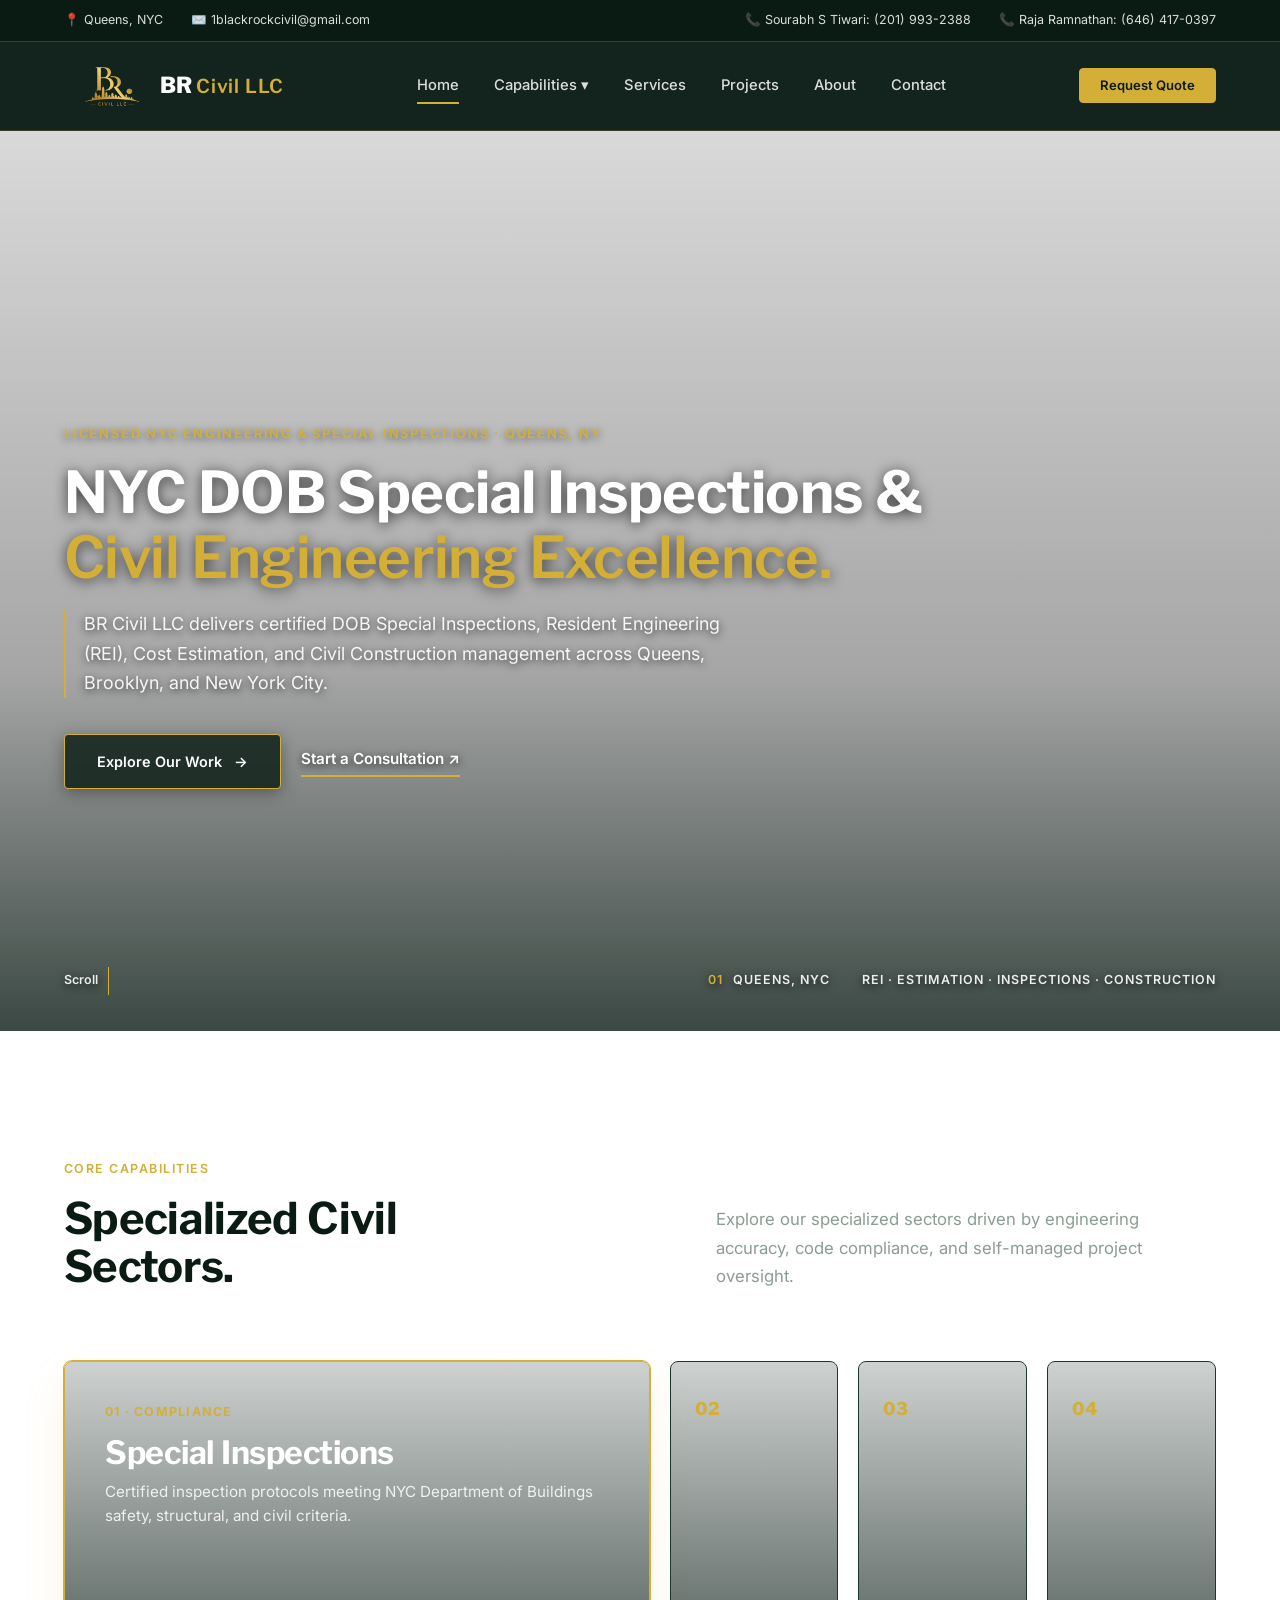
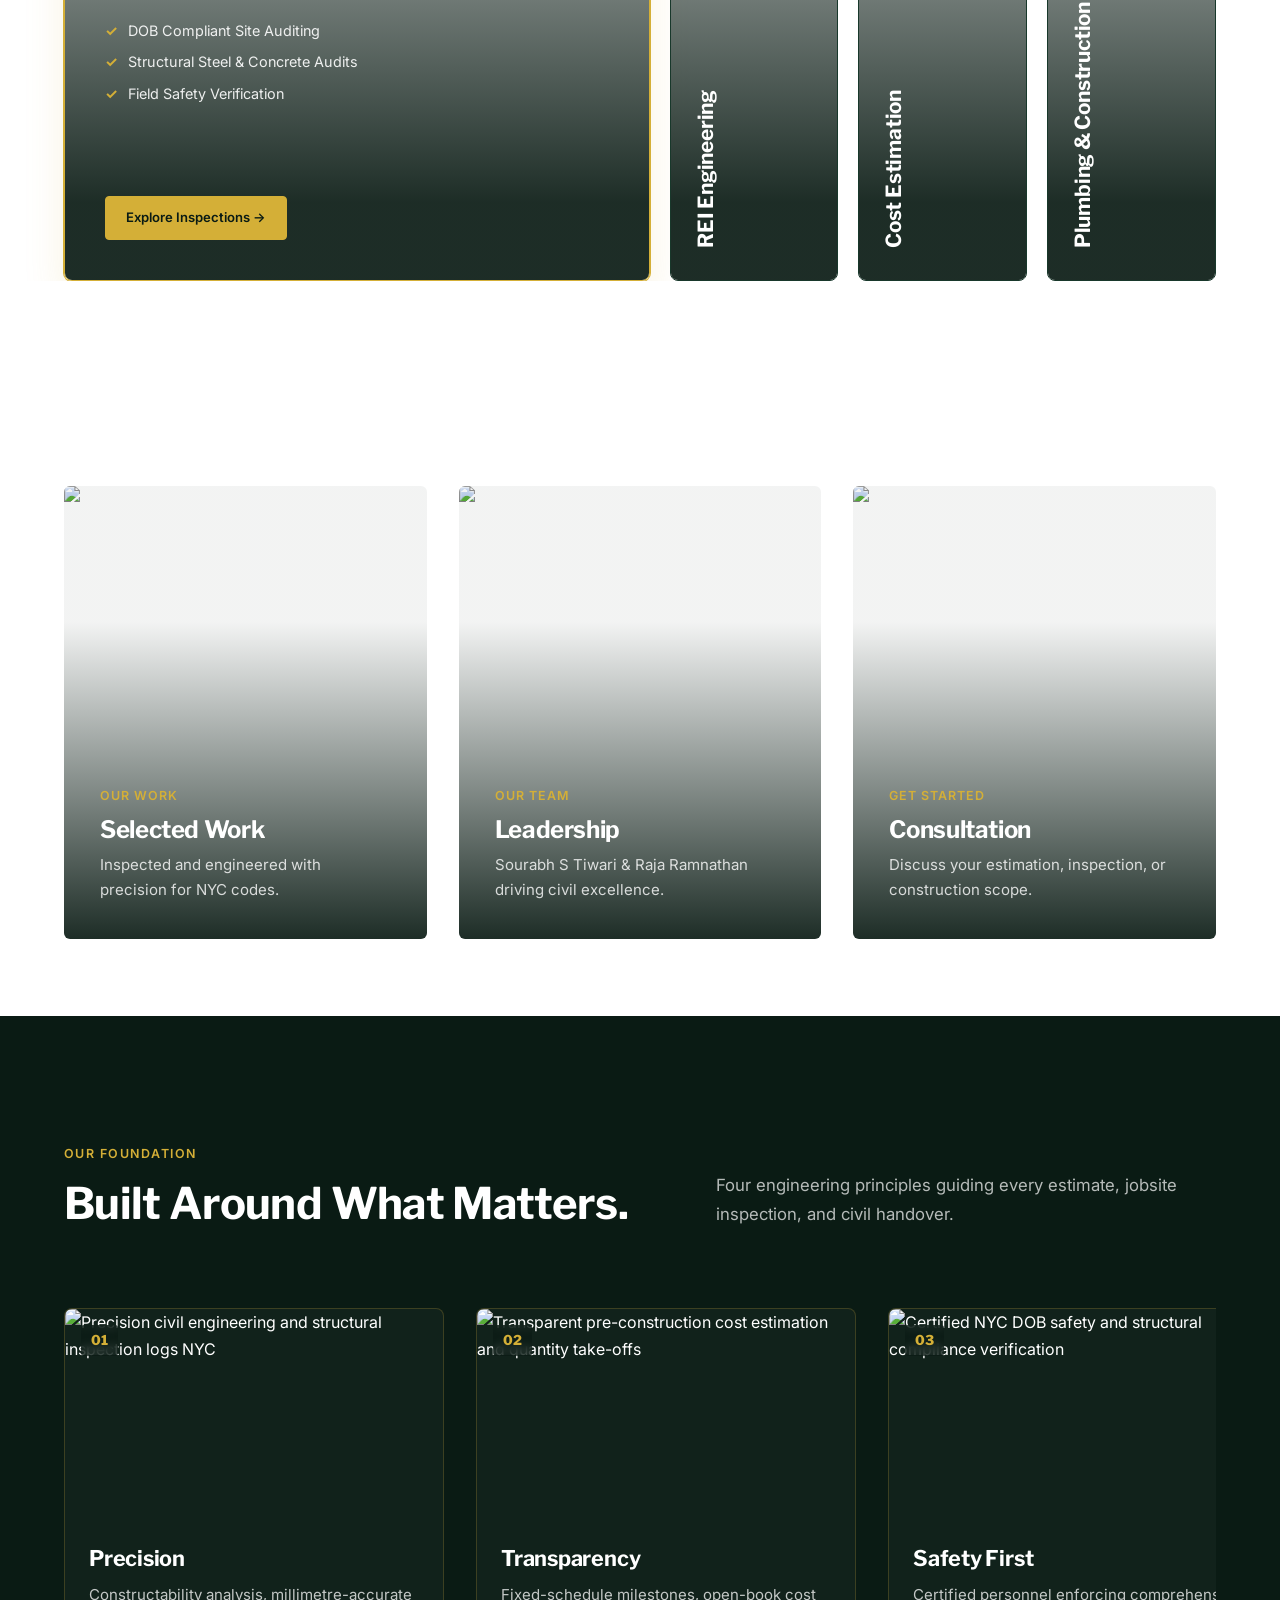
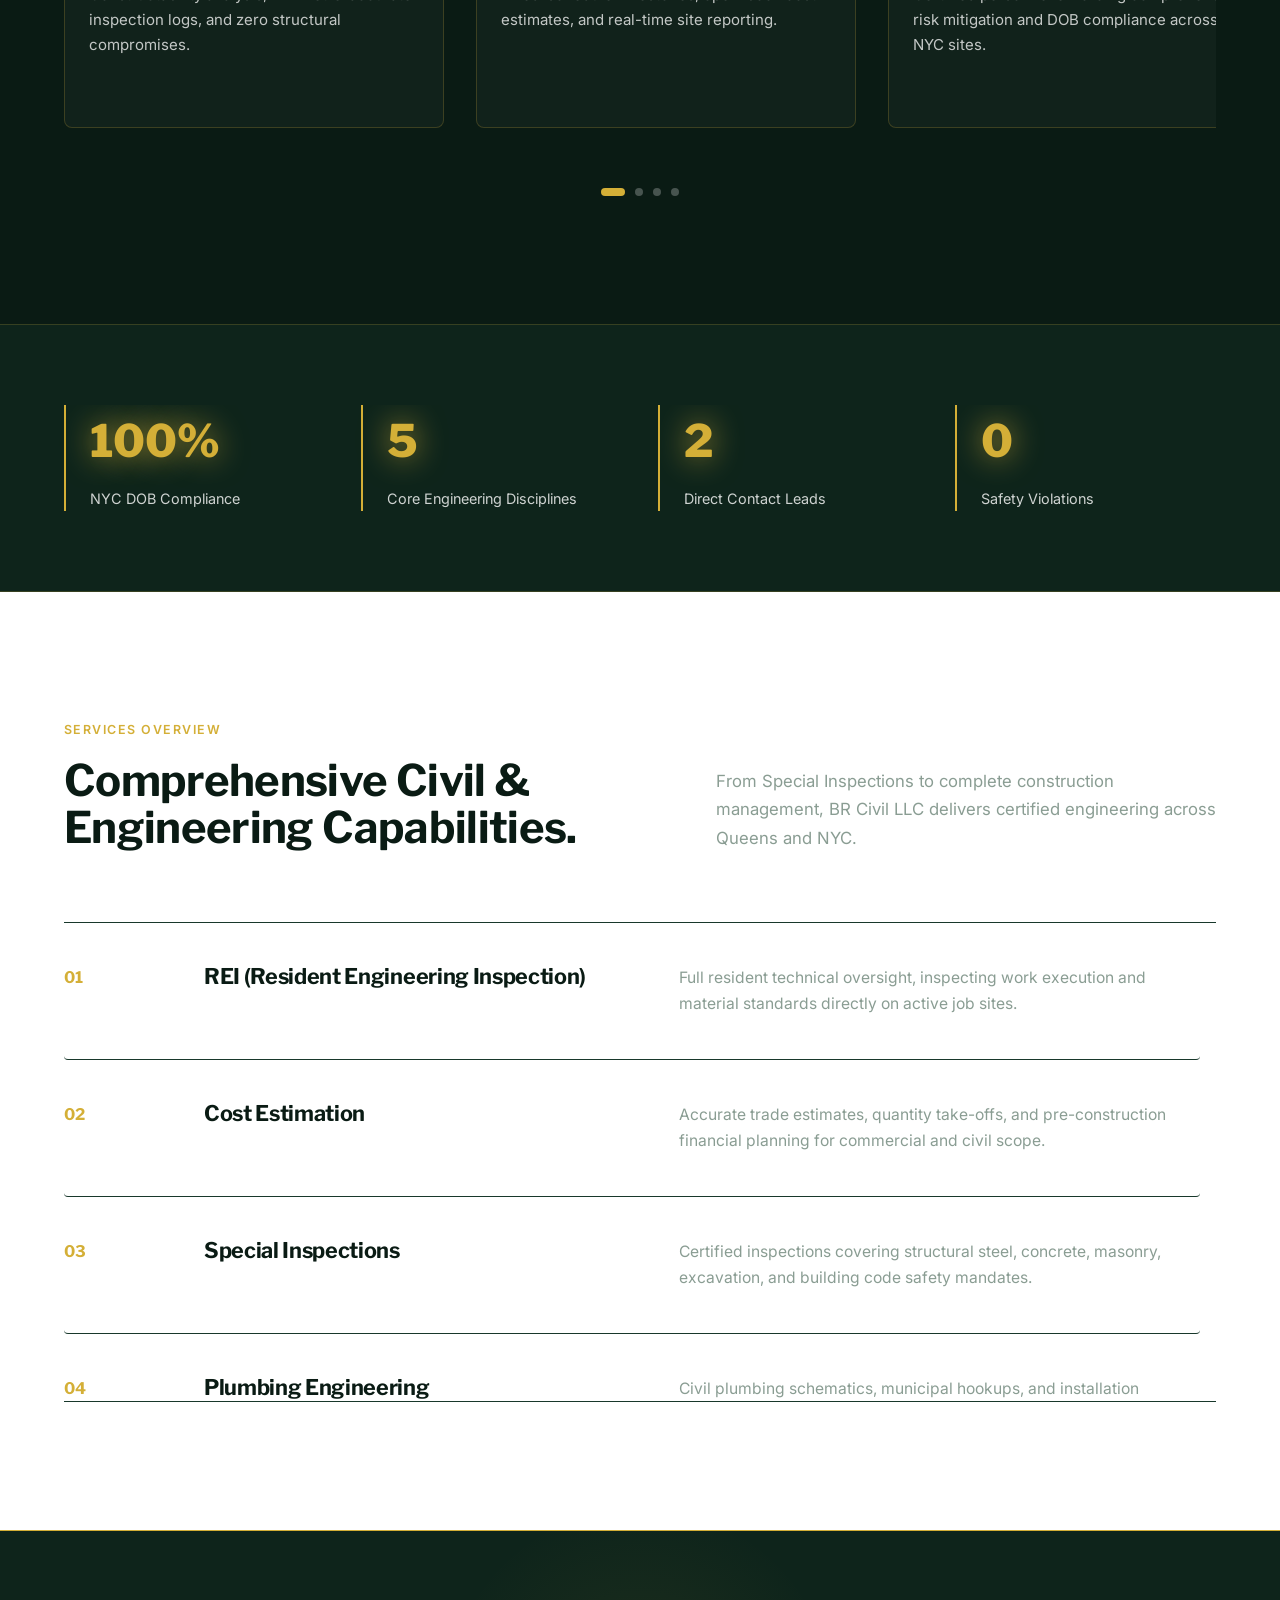
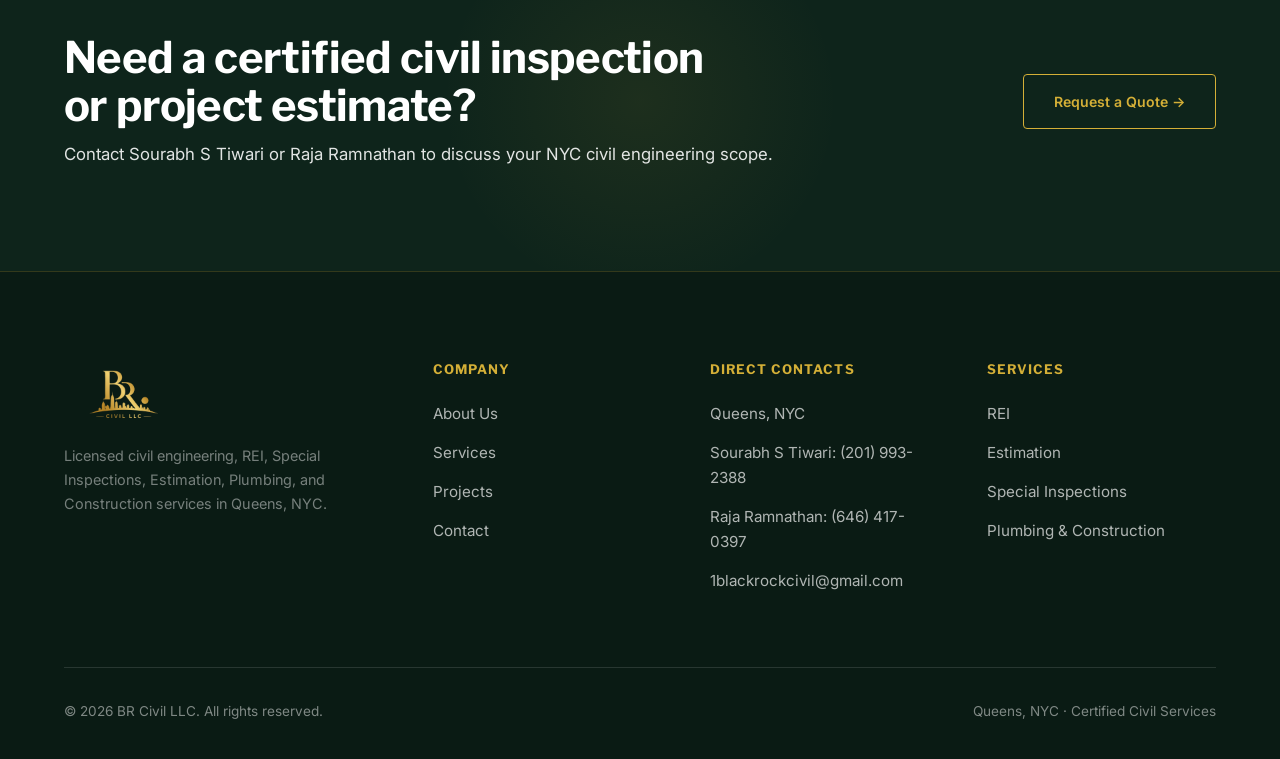
==== index.html @ d5632a58 "feat(seo): finalize GA4 tracking tag and local SEO setup" ====
<!DOCTYPE html>
<html lang="en">
<head>
  <meta charset="UTF-8">
  <meta name="viewport" content="width=device-width, initial-scale=1.0">
    <!-- Google tag (gtag.js) -->
    <script async src="https://www.googletagmanager.com/gtag/js?id=G-31J72MNL1L"></script>
    <script>
      window.dataLayer = window.dataLayer || [];
      function gtag(){dataLayer.push(arguments);}
      gtag('js', new Date());

      gtag('config', 'G-31J72MNL1L');
    </script>
  
  <!-- Primary SEO Meta Tags -->
  <title>BR Civil LLC | NYC DOB Special Inspections & Civil Engineering</title>
  <meta name="description" content="BR Civil LLC provides certified NYC DOB Special Inspections, Resident Engineering (REI), Cost Estimation, and Civil Engineering across Queens, Brooklyn, Manhattan, & NYC.">
  <link rel="canonical" href="https://www.blackrockcivil.net/">

  <!-- Open Graph / Facebook / LinkedIn -->
  <meta property="og:type" content="website">
  <meta property="og:url" content="https://www.blackrockcivil.net/">
  <meta property="og:title" content="BR Civil LLC | NYC DOB Special Inspections & Civil Engineering">
  <meta property="og:description" content="Certified Special Inspections, REI, Cost Estimation, and Civil Engineering across Queens and NYC.">
  <meta property="og:image" content="https://www.blackrockcivil.net/images/br-civil-logo-transparent.png">

  <!-- Twitter Card -->
  <meta name="twitter:card" content="summary_large_image">
  <meta name="twitter:url" content="https://www.blackrockcivil.net/">
  <meta name="twitter:title" content="BR Civil LLC | NYC DOB Special Inspections & Civil Engineering">
  <meta name="twitter:description" content="Certified Special Inspections, REI, Cost Estimation, and Civil Engineering across Queens and NYC.">
  <meta name="twitter:image" content="https://www.blackrockcivil.net/images/br-civil-logo-transparent.png">

  <!-- Structured Data: ProfessionalService LocalBusiness Schema -->
  <script type="application/ld+json">
  {
    "@context": "https://schema.org",
    "@type": "ProfessionalService",
    "name": "BR Civil LLC",
    "url": "https://www.blackrockcivil.net",
    "logo": "https://www.blackrockcivil.net/images/br-civil-logo-transparent.png",
    "image": "https://www.blackrockcivil.net/images/br-civil-logo-transparent.png",
    "description": "Licensed civil engineering, NYC DOB Special Inspections, Resident Engineering Inspection (REI), and Cost Estimation.",
    "telephone": "+1-201-993-2388",
    "email": "1blackrockcivil@gmail.com",
    "address": {
      "@type": "PostalAddress",
      "addressLocality": "Queens",
      "addressRegion": "NY",
      "addressCountry": "US"
    },
    "geo": {
      "@type": "GeoCoordinates",
      "latitude": "40.7282",
      "longitude": "-73.7949"
    },
    "areaServed": [
      "Queens",
      "Brooklyn",
      "Manhattan",
      "Bronx",
      "Staten Island",
      "New York City"
    ],
    "priceRange": "$$"
  }
  </script>

  <!-- Google Fonts -->
  <link rel="preconnect" href="https://fonts.googleapis.com">
  <link rel="preconnect" href="https://fonts.gstatic.com" crossorigin>
  <link href="https://fonts.googleapis.com/css2?family=Libre+Franklin:wght@400;500;600;700;800&family=Inter:wght@400;500;600&display=swap" rel="stylesheet">

  <link rel="stylesheet" href="css/style.css">
</head>
<body>

  <!-- ================= PAGE LOAD BAR ================= -->
  <div id="pageLoader"></div>
  <div id="scrollProgressBar"></div>

  <!-- ================= TOP INFORMATION BAR ================= -->
  <div class="top-bar">
    <div class="wrap top-bar-inner">
      <div class="top-bar-info">
        <span>📍 Queens, NYC</span>
        <span>✉️ <a href="mailto:1blackrockcivil@gmail.com" style="color:inherit;">1blackrockcivil@gmail.com</a></span>
      </div>
      <div class="top-bar-contact">
        <a href="tel:2019932388">📞 Sourabh S Tiwari: (201) 993-2388</a>
        <a href="tel:6464170397">📞 Raja Ramnathan: (646) 417-0397</a>
      </div>
    </div>
  </div>

  <!-- ================= SITE HEADER ================= -->
  <header class="site-header on-dark" id="siteHeader">
    <div class="wrap header-wrap">
      
      <!-- BRAND LOGO IMAGE & TYPOGRAPHY -->
      <a href="index.html" class="logo" aria-label="BR Civil LLC Home">
        <img src="images/br-civil-logo-transparent.png" alt="BR Civil LLC - Licensed NYC Civil Engineering & DOB Special Inspections" class="logo-img">
        <span class="brand-name-text">
          BR <span style="color:var(--gold); font-weight:600; font-size:1.2rem; letter-spacing:0.04em;">Civil LLC</span>
        </span>
      </a>

      <!-- MAIN NAVIGATION -->
      <nav class="main-nav" id="mainNav">
        <ul>
          <li><a href="index.html" class="active">Home</a></li>
          
          <!-- CAPABILITIES MEGA MENU -->
          <li class="has-mega-menu" id="megaMenuNavItem">
            <a href="services.html" class="mega-trigger">
              Capabilities <span class="chevron">▾</span>
            </a>
            
            <div class="mega-menu" id="megaMenu">
              <div class="mega-menu-inner">
                <div class="mega-categories">
                  <div class="mega-cat-item active" data-cat="commercial">
                    <span>Special Inspections</span>
                    <span class="count">DOB Compliance</span>
                  </div>
                  <div class="mega-cat-item" data-cat="residential">
                    <span>REI</span>
                    <span class="count">Resident Engineering</span>
                  </div>
                  <div class="mega-cat-item" data-cat="renovation">
                    <span>Estimation</span>
                    <span class="count">Cost Take-Offs</span>
                  </div>
                  <div class="mega-cat-item" data-cat="precon">
                    <span>Plumbing</span>
                    <span class="count">Civil Systems</span>
                  </div>
                  <div class="mega-cat-item" data-cat="management">
                    <span>Construction</span>
                    <span class="count">Field Delivery</span>
                  </div>
                </div>

                <div class="mega-preview">
                  <div class="preview-card" id="megaPreviewCard">
                    <img id="megaPreviewImg" src="https://images.unsplash.com/photo-1497366811353-6870744d04b2?q=85&w=800&auto=format&fit=crop" alt="Civil Engineering Preview">
                    <div class="preview-content">
                      <span class="eyebrow" id="megaPreviewSub">NYC DOB Certified</span>
                      <h3 id="megaPreviewTitle">Special Inspections</h3>
                      <p id="megaPreviewDesc">Full-scope site safety, structural auditing, and civil compliance delivered across Queens and NYC.</p>
                      <a href="services.html" class="btn solid sm">Explore Capabilities →</a>
                    </div>
                  </div>
                </div>
              </div>
            </div>
          </li>

          <li><a href="services.html">Services</a></li>
          <li><a href="projects.html">Projects</a></li>
          <li><a href="about.html">About</a></li>
          <li><a href="contact.html">Contact</a></li>
        </ul>
      </nav>

      <!-- HEADER CTA -->
      <div class="header-actions">
        <a href="contact.html" class="btn solid header-btn">
          Request Quote
        </a>
        <button class="mobile-toggle" id="mobileToggle" aria-label="Toggle Mobile Navigation" aria-expanded="false">
          <div class="hamburger-icon">
            <span></span>
            <span></span>
            <span></span>
          </div>
        </button>
      </div>

    </div>
  </header>

  <!-- ================= HERO SECTION WITH VISIBLE VIDEO ================= -->
  <section class="hero hero-video-section" id="heroSection">
    
    <!-- HERO BACKGROUND VIDEO -->
    <div class="hero-video-wrap">
      <video class="hero-video" 
             autoplay 
             muted 
             loop 
             playsinline 
             webkit-playsinline 
             disablepictureinpicture 
             preload="auto" 
             aria-hidden="true">
        <source src="Videos/Cinematic_hero_background_vide.mp4" type="video/mp4">
      </video>
    </div>

    <!-- SEMI-TRANSPARENT OVERLAY -->
    <div class="hero-overlay"></div>

    <div class="wrap hero-inner">
      <div class="hero-content">
        <div class="eyebrow hero-animate">Licensed NYC Engineering &amp; Special Inspections · Queens, NY</div>
        <h1 class="hero-animate">NYC DOB Special Inspections &amp; <span>Civil Engineering <span class="hero-underline">Excellence.</span></span></h1>
        <p class="hero-sub hero-animate">BR Civil LLC delivers certified DOB Special Inspections, Resident Engineering (REI), Cost Estimation, and Civil Construction management across Queens, Brooklyn, and New York City.</p>
        <div class="hero-actions hero-animate">
          <a href="projects.html" class="btn on-dark">Explore Our Work <span>→</span></a>
          <a href="contact.html" class="hero-text-link">Start a Consultation <span>↗</span></a>
        </div>
      </div>
    </div>

    <div class="hero-meta">
      <div><span>01</span> Queens, NYC</div>
      <div>REI · Estimation · Inspections · Construction</div>
    </div>
    <div class="scroll-cue">Scroll</div>
  </section>

  <!-- ================= INTERACTIVE PROJECT TYPES ACCORDION ================= -->
  <section class="section project-types-section">
    <div class="wrap">
      <div class="section-head reveal">
        <div>
          <div class="eyebrow">Core Capabilities</div>
          <h2>Specialized Civil<br>Sectors.</h2>
        </div>
        <p>Explore our specialized sectors driven by engineering accuracy, code compliance, and self-managed project oversight.</p>
      </div>

      <div class="project-types-accordion reveal" id="projectTypesAccordion" role="tablist" aria-label="Services Accordion">
        
        <!-- CARD 01 -->
        <article class="type-card active" data-index="0" role="tabpanel" tabindex="0">
          <div class="type-card-bg" style="background-image: url('https://images.unsplash.com/photo-1486406146926-c627a92ad1ab?q=85&w=1200&auto=format&fit=crop');"></div>
          <div class="type-card-overlay"></div>
          
          <div class="type-card-collapsed">
            <span class="type-card-num">01</span>
            <h3 class="type-card-vert-title">Special Inspections</h3>
          </div>

          <div class="type-card-expanded">
            <div class="type-card-head">
              <span class="type-card-badge">01 · Compliance</span>
              <h3>Special Inspections</h3>
              <p>Certified inspection protocols meeting NYC Department of Buildings safety, structural, and civil criteria.</p>
            </div>
            
            <ul class="type-card-features">
              <li><span>✓</span> DOB Compliant Site Auditing</li>
              <li><span>✓</span> Structural Steel &amp; Concrete Audits</li>
              <li><span>✓</span> Field Safety Verification</li>
            </ul>

            <div class="type-card-footer">
              <a href="services.html" class="btn solid sm">Explore Inspections →</a>
            </div>
          </div>
        </article>

        <!-- CARD 02 -->
        <article class="type-card" data-index="1" role="tabpanel" tabindex="0">
          <div class="type-card-bg" style="background-image: url('https://images.unsplash.com/photo-1600585154340-be6161a56a0c?q=85&w=1200&auto=format&fit=crop');"></div>
          <div class="type-card-overlay"></div>
          
          <div class="type-card-collapsed">
            <span class="type-card-num">02</span>
            <h3 class="type-card-vert-title">REI Engineering</h3>
          </div>

          <div class="type-card-expanded">
            <div class="type-card-head">
              <span class="type-card-badge">02 · Engineering</span>
              <h3>REI (Resident Engineering)</h3>
              <p>Resident Engineering Inspection providing dedicated on-site technical supervision, quality control, and schedule alignment.</p>
            </div>
            
            <ul class="type-card-features">
              <li><span>✓</span> Resident Engineering Oversight</li>
              <li><span>✓</span> Structural &amp; Material Auditing</li>
              <li><span>✓</span> Quality Assurance Verification</li>
            </ul>

            <div class="type-card-footer">
              <a href="services.html" class="btn solid sm">Explore REI →</a>
            </div>
          </div>
        </article>

        <!-- CARD 03 -->
        <article class="type-card" data-index="2" role="tabpanel" tabindex="0">
          <div class="type-card-bg" style="background-image: url('https://images.unsplash.com/photo-1512917774080-9991f1c4c750?q=85&w=1200&auto=format&fit=crop');"></div>
          <div class="type-card-overlay"></div>
          
          <div class="type-card-collapsed">
            <span class="type-card-num">03</span>
            <h3 class="type-card-vert-title">Cost Estimation</h3>
          </div>

          <div class="type-card-expanded">
            <div class="type-card-head">
              <span class="type-card-badge">03 · Analysis</span>
              <h3>Cost Estimation</h3>
              <p>Detailed material take-offs, budget auditing, and trade cost estimations for infrastructure and commercial developments.</p>
            </div>
            
            <ul class="type-card-features">
              <li><span>✓</span> Full Material &amp; Labor Take-Offs</li>
              <li><span>✓</span> Feasibility Budget Scoping</li>
              <li><span>✓</span> Value Engineering Reviews</li>
            </ul>

            <div class="type-card-footer">
              <a href="services.html" class="btn solid sm">Explore Estimation →</a>
            </div>
          </div>
        </article>

        <!-- CARD 04 -->
        <article class="type-card" data-index="3" role="tabpanel" tabindex="0">
          <div class="type-card-bg" style="background-image: url('https://images.unsplash.com/photo-1503387762-592deb58ef4e?q=85&w=1200&auto=format&fit=crop');"></div>
          <div class="type-card-overlay"></div>
          
          <div class="type-card-collapsed">
            <span class="type-card-num">04</span>
            <h3 class="type-card-vert-title">Plumbing &amp; Construction</h3>
          </div>

          <div class="type-card-expanded">
            <div class="type-card-head">
              <span class="type-card-badge">04 · Infrastructure</span>
              <h3>Plumbing &amp; Construction</h3>
              <p>Civil plumbing engineering, system layout, and direct construction management across New York metropolitan sites.</p>
            </div>
            
            <ul class="type-card-features">
              <li><span>✓</span> Civil Systems Integration</li>
              <li><span>✓</span> Main Line Plumbing Engineering</li>
              <li><span>✓</span> Site Execution &amp; Management</li>
            </ul>

            <div class="type-card-footer">
              <a href="services.html" class="btn solid sm">Explore Construction →</a>
            </div>
          </div>
        </article>

      </div>
    </div>
  </section>

  <!-- ================= FEATURE TILES ================= -->
  <section class="section tight">
    <div class="wrap">
      <div class="tiles reveal-stagger">
        <a class="tile" href="projects.html">
          <img src="https://images.unsplash.com/photo-1497366811353-6870744d04b2?q=85&w=1000&auto=format&fit=crop" alt="NYC DOB Special Inspections and structural engineering projects in New York" loading="lazy">
          <div class="tile-overlay">
            <div class="tag">Our Work</div>
            <h3>Selected Work</h3>
            <p>Inspected and engineered with precision for NYC codes.</p>
          </div>
        </a>

        <a class="tile" href="about.html">
          <img src="https://images.unsplash.com/photo-1504917595217-d4dc5ebe6122?q=85&w=1000&auto=format&fit=crop" alt="Sourabh S Tiwari and Raja Ramnathan - BR Civil LLC leadership team" loading="lazy">
          <div class="tile-overlay">
            <div class="tag">Our Team</div>
            <h3>Leadership</h3>
            <p>Sourabh S Tiwari &amp; Raja Ramnathan driving civil excellence.</p>
          </div>
        </a>

        <a class="tile" href="contact.html">
          <img src="https://images.unsplash.com/photo-1497366754035-f200968a6e72?q=85&w=1000&auto=format&fit=crop" alt="Civil engineering cost estimation and REI consultation in Queens NYC" loading="lazy">
          <div class="tile-overlay">
            <div class="tag">Get Started</div>
            <h3>Consultation</h3>
            <p>Discuss your estimation, inspection, or construction scope.</p>
          </div>
        </a>

      </div>
    </div>
  </section>

  <!-- ================= WHY BR CIVIL LLC ================= -->
  <section class="section section-dark why-blackridge-section">
    <div class="wrap">
      <div class="section-head reveal">
        <div>
          <div class="eyebrow">Our Foundation</div>
          <h2>Built Around What Matters.</h2>
        </div>
        <p>Four engineering principles guiding every estimate, jobsite inspection, and civil handover.</p>
      </div>

      <!-- HORIZONTAL SCROLL TRACK -->
      <div class="why-blackridge-grid reveal" id="whyScrollGrid">
        
        <div class="why-block">
          <div class="why-block-img-wrap">
            <img src="https://images.unsplash.com/photo-1581092160562-40aa08e78837?q=85&w=800&auto=format&fit=crop" alt="Precision civil engineering and structural inspection logs NYC" loading="lazy">
            <span class="why-num">01</span>
          </div>
          <div class="why-block-body">
            <h3>Precision</h3>
            <p>Constructability analysis, millimetre-accurate inspection logs, and zero structural compromises.</p>
          </div>
        </div>

        <div class="why-block">
          <div class="why-block-img-wrap">
            <img src="https://images.unsplash.com/photo-1454165804606-c3d57bc86b40?q=85&w=800&auto=format&fit=crop" alt="Transparent pre-construction cost estimation and quantity take-offs" loading="lazy">
            <span class="why-num">02</span>
          </div>
          <div class="why-block-body">
            <h3>Transparency</h3>
            <p>Fixed-schedule milestones, open-book cost estimates, and real-time site reporting.</p>
          </div>
        </div>

        <div class="why-block">
          <div class="why-block-img-wrap">
            <img src="https://images.unsplash.com/photo-1504307651254-35680f356dfd?q=85&w=800&auto=format&fit=crop" alt="Certified NYC DOB safety and structural compliance verification" loading="lazy">
            <span class="why-num">03</span>
          </div>
          <div class="why-block-body">
            <h3>Safety First</h3>
            <p>Certified personnel enforcing comprehensive risk mitigation and DOB compliance across all NYC sites.</p>
          </div>
        </div>

        <div class="why-block">
          <div class="why-block-img-wrap">
            <img src="https://images.unsplash.com/photo-1541888946425-d81bb19240f5?q=85&w=800&auto=format&fit=crop" alt="Durable civil infrastructure and Resident Engineering oversight in Queens" loading="lazy">
            <span class="why-num">04</span>
          </div>
          <div class="why-block-body">
            <h3>Built to Last</h3>
            <p>Engineering robust civil infrastructure designed for climate endurance and lasting compliance.</p>
          </div>
        </div>

      </div>

      <!-- DOT INDICATORS -->
      <div class="why-carousel-controls" id="whyCarouselDots">
        <button class="why-dot" aria-label="Go to slide 1"></button>
        <button class="why-dot" aria-label="Go to slide 2"></button>
        <button class="why-dot" aria-label="Go to slide 3"></button>
        <button class="why-dot" aria-label="Go to slide 4"></button>
      </div>

    </div>
  </section>

  <!-- ================= STATISTICS BAR ================= -->
  <section class="stats-bar">
    <div class="wrap stats-grid">
      <div class="stat">
        <div class="num" data-target="100" data-suffix="%">100%</div>
        <div class="label">NYC DOB Compliance</div>
      </div>
      <div class="stat">
        <div class="num" data-target="5">5</div>
        <div class="label">Core Engineering Disciplines</div>
      </div>
      <div class="stat">
        <div class="num" data-target="2">2</div>
        <div class="label">Direct Contact Leads</div>
      </div>
      <div class="stat">
        <div class="num" data-target="0">0</div>
        <div class="label">Safety Violations</div>
      </div>
    </div>
  </section>

  <!-- ================= SERVICES SUMMARY ================= -->
  <section class="section">
    <div class="wrap">
      <div class="section-head reveal">
        <div>
          <div class="eyebrow">Services Overview</div>
          <h2>Comprehensive Civil &amp;<br>Engineering Capabilities.</h2>
        </div>
        <p>From Special Inspections to complete construction management, BR Civil LLC delivers certified engineering across Queens and NYC.</p>
      </div>

      <div class="services-scroll-container reveal">
        <div class="service-row">
          <div class="idx">01</div>
          <h3>REI (Resident Engineering Inspection)</h3>
          <p>Full resident technical oversight, inspecting work execution and material standards directly on active job sites.</p>
        </div>

        <div class="service-row">
          <div class="idx">02</div>
          <h3>Cost Estimation</h3>
          <p>Accurate trade estimates, quantity take-offs, and pre-construction financial planning for commercial and civil scope.</p>
        </div>

        <div class="service-row">
          <div class="idx">03</div>
          <h3>Special Inspections</h3>
          <p>Certified inspections covering structural steel, concrete, masonry, excavation, and building code safety mandates.</p>
        </div>

        <div class="service-row">
          <div class="idx">04</div>
          <h3>Plumbing Engineering</h3>
          <p>Civil plumbing schematics, municipal hookups, and installation supervision adhering to local plumbing codes.</p>
        </div>

        <div class="service-row">
          <div class="idx">05</div>
          <h3>Construction Management</h3>
          <p>End-to-end site supervision, subcontractor coordination, and project execution from ground-breaking to handover.</p>
        </div>
      </div>

    </div>
  </section>

  <!-- ================= CTA BANNER ================= -->
  <section class="cta-banner">
    <div class="wrap cta-inner">
      <div class="cta-text">
        <h2>Need a certified civil inspection<br>or project estimate?</h2>
        <p>Contact Sourabh S Tiwari or Raja Ramnathan to discuss your NYC civil engineering scope.</p>
      </div>
      <div class="cta-buttons">
        <a href="contact.html" class="btn on-dark">Request a Quote →</a>
      </div>
    </div>
  </section>

  <!-- ================= FOOTER ================= -->
  <footer>
    <div class="wrap">
      <div class="footer-grid">
        <div class="footer-col">
          <div class="footer-logo-wrap" style="margin-bottom:18px;">
            <a href="index.html" style="text-decoration:none;">
              <img src="images/br-civil-logo-transparent.png" alt="BR Civil LLC Logo" class="footer-logo-img">
            </a>
          </div>
          <p style="opacity:0.65; font-size:0.9rem; max-width:280px; color:inherit;">
            Licensed civil engineering, REI, Special Inspections, Estimation, Plumbing, and Construction services in Queens, NYC.
          </p>
        </div>
        <div class="footer-col">
          <h4>Company</h4>
          <ul>
            <li><a href="about.html">About Us</a></li>
            <li><a href="services.html">Services</a></li>
            <li><a href="projects.html">Projects</a></li>
            <li><a href="contact.html">Contact</a></li>
          </ul>
        </div>
        <div class="footer-col">
          <h4>Direct Contacts</h4>
          <ul>
            <li>Queens, NYC</li>
            <li>Sourabh S Tiwari: <a href="tel:2019932388">(201) 993-2388</a></li>
            <li>Raja Ramnathan: <a href="tel:6464170397">(646) 417-0397</a></li>
            <li><a href="mailto:1blackrockcivil@gmail.com">1blackrockcivil@gmail.com</a></li>
          </ul>
        </div>
        <div class="footer-col">
          <h4>Services</h4>
          <ul>
            <li>REI</li>
            <li>Estimation</li>
            <li>Special Inspections</li>
            <li>Plumbing &amp; Construction</li>
          </ul>
        </div>
      </div>
      <div class="footer-bottom">
        <span>© 2026 BR Civil LLC. All rights reserved.</span>
        <span>Queens, NYC · Certified Civil Services</span>
      </div>
    </div>
  </footer>

  <script src="js/script.js"></script>
</body>
</html>
---- css/style.css ----
/* =========================================================
   BR CIVIL LLC — BRAND COLOR THEME & SYSTEM
   ========================================================= */

   :root {
    /* BR Civil LLC Color Reference Palette */
    --black: #0A1B14;               /* Deepest Forest Black */
    --charcoal: #0E241B;            /* Deep Forest Emerald */
    --grey: #8A9D93;                /* Muted Slate Grey */
    --grey-light: #18382B;          /* Dark Forest Border */
    --white: #FFFFFF;
    --off-white: #FAFBF9;
  
    /* Accent Metallic Gold Shades */
    --gold: #D4AF37;                /* Rich Metallic Gold */
    --gold-dim: #B3922B;            /* Deeper Metallic Gold */
    --gold-glow: rgba(212, 175, 55, 0.18);
  
    /* Mapping to existing variable names for seamless compatibility */
    --orange: var(--gold);
    --orange-dim: var(--gold-dim);
  
    --font-display: 'Libre Franklin', sans-serif;
    --font-body: 'Inter', sans-serif;
  
    --container: 1380px;
    --edge: clamp(24px, 5vw, 80px);
  }
  
  * { margin: 0; padding: 0; box-sizing: border-box; }
  html { scroll-behavior: smooth; }
  body {
    font-family: var(--font-body);
    background: var(--white);
    color: var(--black);
    line-height: 1.65;
    -webkit-font-smoothing: antialiased;
    overflow-x: hidden;
    width: 100%;
  }
  
  /* Prevent page background scroll when mobile menu is active */
  body.menu-open {
    overflow: hidden !important;
  }
  
  /* Global Responsive Image Rule */
  img {
    max-width: 100%;
    height: auto;
    display: block;
  }
  
  a { color: inherit; text-decoration: none; }
  
  /* Global Container Ceiling */
  .wrap {
    max-width: var(--container);
    margin: 0 auto;
    padding-left: var(--edge);
    padding-right: var(--edge);
    width: 100%;
  }
  
  /* De-congested Rhythm System */
  .section { 
    padding: clamp(90px, 10vw, 140px) 0; 
  }
  .section.tight { 
    padding: clamp(60px, 6vw, 90px) 0; 
  }
  
  .section-head {
    display: flex;
    justify-content: space-between;
    align-items: flex-end;
    gap: 48px;
    margin-bottom: clamp(48px, 6vw, 70px);
  }
  .section-head p {
    max-width: 500px;
    font-size: 1.05rem;
    line-height: 1.7;
  }
  
  .eyebrow {
    font-family: var(--font-body);
    font-size: 0.78rem;
    font-weight: 600;
    letter-spacing: 0.12em;
    text-transform: uppercase;
    color: var(--gold);
    margin-bottom: 16px;
  }
  
  h1, h2, h3, h4 {
    font-family: var(--font-display);
    font-weight: 700;
    letter-spacing: -0.015em;
    line-height: 1.1;
  }
  h1 { font-size: clamp(2.6rem, 5.2vw, 4.6rem); font-weight: 800; }
  h2 { font-size: clamp(1.9rem, 3.4vw, 3rem); }
  h3 { font-size: 1.35rem; font-weight: 700; }
  p { color: var(--grey); }
  
  /* Buttons */
  .btn {
    display: inline-flex;
    align-items: center;
    gap: 12px;
    font-size: 0.88rem;
    font-weight: 600;
    padding: 15px 30px;
    border: 1.5px solid var(--black);
    color: var(--black);
    transition: all 0.3s cubic-bezier(0.16, 1, 0.3, 1);
    white-space: nowrap;
    cursor: pointer;
    background: transparent;
    border-radius: 4px;
    position: relative;
    overflow: hidden;
  }
  .btn::after {
    content: '';
    position: absolute;
    inset: 0;
    background: var(--gold);
    opacity: 0;
    transform: scaleX(0);
    transform-origin: left;
    transition: transform 0.35s cubic-bezier(0.16, 1, 0.3, 1), opacity 0.35s ease;
    z-index: -1;
  }
  .btn:hover {
    background: var(--black);
    color: var(--gold);
    transform: translateY(-2px);
  }
  .btn.solid {
    background: var(--gold);
    color: var(--black);
    border-color: var(--gold);
  }
  .btn.solid:hover {
    background: var(--gold-dim);
    border-color: var(--gold-dim);
    color: var(--white);
    transform: translateY(-2px);
    box-shadow: 0 8px 24px rgba(212, 175, 55, 0.35);
  }
  .btn.sm {
    padding: 10px 20px;
    font-size: 0.82rem;
  }
  .btn.on-dark {
    border-color: var(--gold);
    color: var(--gold);
  }
  .btn.on-dark:hover {
    background: var(--gold);
    color: var(--black);
  }
  
  .btn-circle {
    width: 48px;
    height: 48px;
    border-radius: 50%;
    border: 1px solid var(--grey-light);
    background: var(--white);
    display: inline-flex;
    align-items: center;
    justify-content: center;
    font-size: 1.3rem;
    cursor: pointer;
    transition: all 0.25s ease;
  }
  .btn-circle:hover {
    background: var(--gold);
    color: var(--black);
    border-color: var(--gold);
  }
  
  /* =========================================================
     SCROLL PROGRESS BAR
     ========================================================= */
  #scrollProgressBar {
    position: fixed;
    top: 0;
    left: 0;
    height: 3px;
    width: 0%;
    background: linear-gradient(90deg, var(--gold-dim), var(--gold), #f0d060);
    z-index: 99999;
    transition: width 0.08s linear;
    box-shadow: 0 0 8px rgba(212, 175, 55, 0.6);
  }
  
  /* =========================================================
     PAGE LOAD PROGRESS BAR
     ========================================================= */
  #pageLoader {
    position: fixed;
    top: 0;
    left: 0;
    height: 3px;
    background: linear-gradient(90deg, var(--gold-dim), var(--gold), #f0d060);
    z-index: 999999;
    box-shadow: 0 0 10px rgba(212, 175, 55, 0.8);
    animation: pageLoad 0.7s cubic-bezier(0.16, 1, 0.3, 1) forwards;
  }
  
  @keyframes pageLoad {
    0% { width: 0%; opacity: 1; }
    70% { width: 85%; opacity: 1; }
    90% { width: 100%; opacity: 1; }
    100% { width: 100%; opacity: 0; pointer-events: none; }
  }
  
  /* TOP BAR & STICKY HEADER */
  .top-bar {
    background: var(--black);
    color: rgba(255, 255, 255, 0.85);
    font-size: 0.78rem;
    padding: 10px 0;
    border-bottom: 1px solid rgba(212, 175, 55, 0.25);
  }
  .top-bar-inner {
    display: flex;
    justify-content: space-between;
    align-items: center;
  }
  .top-bar-info, .top-bar-contact {
    display: flex;
    gap: 28px;
  }
  
  .site-header {
    position: sticky;
    top: 0;
    z-index: 10000;
    background: rgba(10, 27, 20, 0.96);
    backdrop-filter: blur(12px);
    border-bottom: 1px solid rgba(212, 175, 55, 0.2);
    transition: all 0.3s ease;
    overflow: visible !important;
  }
  .site-header.on-dark {
    background: rgba(10, 27, 20, 0.96);
    border-bottom-color: rgba(212, 175, 55, 0.2);
  }
  .site-header.scrolled {
    box-shadow: 0 10px 30px rgba(0, 0, 0, 0.35);
    border-bottom-color: rgba(212, 175, 55, 0.35);
  }
  
  .header-wrap {
    display: flex;
    align-items: center;
    justify-content: space-between;
    height: 88px;
  }
  
  .logo {
    font-family: var(--font-display);
    font-size: 1.38rem;
    font-weight: 800;
    color: var(--white);
    display: flex;
    align-items: center;
    gap: 12px;
  }
  .site-header.on-dark .logo { color: var(--white); }
  .logo span.accent { color: var(--gold); }
  
  nav.main-nav ul {
    display: flex;
    gap: 2.2rem;
    list-style: none;
    align-items: center;
  }
  nav.main-nav a {
    font-size: 0.92rem;
    font-weight: 500;
    color: rgba(255, 255, 255, 0.85);
    transition: color 0.2s ease;
    padding: 12px 0;
    display: inline-flex;
    align-items: center;
    gap: 4px;
    position: relative;
  }
  nav.main-nav a::after {
    content: '';
    position: absolute;
    bottom: 6px;
    left: 0;
    width: 0;
    height: 1.5px;
    background: var(--gold);
    transition: width 0.3s cubic-bezier(0.16, 1, 0.3, 1);
  }
  nav.main-nav a:hover::after,
  nav.main-nav a.active::after {
    width: 100%;
  }
  .site-header.on-dark nav.main-nav a { color: rgba(255, 255, 255, 0.85); }
  nav.main-nav a:hover, nav.main-nav a.active { color: var(--gold); }
  
  /* Dedicated Header Button Rules */
  .header-actions {
    display: flex;
    align-items: center;
    gap: 16px;
    z-index: 10;
  }
  
  .header-btn {
    padding: 10px 20px !important;
    font-size: 0.82rem !important;
    font-weight: 600;
    border-radius: 4px;
    white-space: nowrap;
    line-height: 1;
  }
  
  /* Hamburger icon for mobile */
  .mobile-toggle {
    display: none;
    background: none;
    border: none;
    color: var(--white);
    font-size: 0.95rem;
    font-weight: 700;
    cursor: pointer;
    padding: 8px 10px;
    position: relative;
    width: 44px;
    height: 44px;
    align-items: center;
    justify-content: center;
  }
  
  .hamburger-icon {
    display: flex;
    flex-direction: column;
    gap: 5px;
    width: 22px;
  }
  
  .hamburger-icon span {
    display: block;
    height: 2px;
    background: var(--white);
    border-radius: 2px;
    transition: all 0.35s cubic-bezier(0.16, 1, 0.3, 1);
    transform-origin: center;
  }
  
  .mobile-toggle.is-active .hamburger-icon span:nth-child(1) {
    transform: translateY(7px) rotate(45deg);
  }
  .mobile-toggle.is-active .hamburger-icon span:nth-child(2) {
    opacity: 0;
    transform: scaleX(0);
  }
  .mobile-toggle.is-active .hamburger-icon span:nth-child(3) {
    transform: translateY(-7px) rotate(-45deg);
  }
  
  /* CAPABILITIES MEGA MENU */
  .has-mega-menu { position: static; }
  .mega-menu {
    position: absolute;
    top: 100%;
    left: 0;
    width: 100%;
    background: rgba(10, 27, 20, 0.98);
    backdrop-filter: blur(20px);
    border-bottom: 1px solid rgba(212, 175, 55, 0.2);
    opacity: 0;
    visibility: hidden;
    transform: translateY(12px);
    transition: all 0.35s cubic-bezier(0.16, 1, 0.3, 1);
    pointer-events: none;
    box-shadow: 0 30px 60px rgba(0,0,0,0.4);
  }
  .has-mega-menu:hover .mega-menu,
  .mega-menu.is-active {
    opacity: 1;
    visibility: visible;
    transform: translateY(0);
    pointer-events: auto;
  }
  
  .mega-menu-inner {
    max-width: var(--container);
    margin: 0 auto;
    padding: 48px var(--edge);
    display: grid;
    grid-template-columns: 1fr 1.2fr;
    gap: 48px;
  }
  
  .mega-categories {
    display: flex;
    flex-direction: column;
    gap: 8px;
  }
  .mega-cat-item {
    padding: 14px 20px;
    border-radius: 6px;
    display: flex;
    justify-content: space-between;
    align-items: center;
    cursor: pointer;
    color: rgba(255,255,255,0.7);
    transition: all 0.2s ease;
    font-size: 0.95rem;
    font-weight: 500;
  }
  .mega-cat-item:hover, .mega-cat-item.active {
    background: rgba(212, 175, 55, 0.15);
    color: var(--gold);
    padding-left: 26px;
  }
  .mega-cat-item .count {
    font-size: 0.78rem;
    color: rgba(255,255,255,0.45);
  }
  
  .mega-preview { display: flex; align-items: center; }
  .preview-card {
    display: grid;
    grid-template-columns: 200px 1fr;
    gap: 24px;
    background: rgba(255,255,255,0.04);
    border: 1px solid rgba(212, 175, 55, 0.2);
    padding: 24px;
    border-radius: 8px;
    align-items: center;
  }
  .preview-card img {
    width: 100%;
    height: 160px;
    object-fit: cover;
    border-radius: 6px;
    transition: transform 0.4s ease;
  }
  .preview-card:hover img { transform: scale(1.05); }
  .preview-content h3 { color: var(--white); margin-bottom: 10px; }
  .preview-content p { font-size: 0.88rem; color: rgba(255,255,255,0.7); margin-bottom: 18px; line-height: 1.6; }
  
  /* =========================================================
     EXPANDED LARGE-FORMAT HERO VIDEO SECTION
     ========================================================= */
  .hero {
    position: relative;
    min-height: max(100vh, 650px);
    height: auto;
    display: flex;
    align-items: center;
    background: transparent !important;
    color: #FFFFFF;
    overflow: visible !important;
  }
  
  .hero-video-section {
    min-height: max(100vh, 650px);
    height: auto;
    align-items: center;
    overflow: visible !important;
  }
  
  .hero-video-wrap {
    position: absolute;
    inset: 0;
    width: 100%;
    height: 100%;
    z-index: 0;
    overflow: hidden;
  }
  
  .hero-video {
    width: 100%;
    height: 100%;
    object-fit: cover;
    object-position: center center;
    display: block;
    filter: none !important;
    pointer-events: none !important;
  }
  
  /* Hide native video control overlays on mobile */
  .hero-video::-webkit-media-controls,
  .hero-video::-webkit-media-controls-start-playback-button,
  .hero-video::-webkit-media-controls-play-button {
    display: none !important;
    -webkit-appearance: none !important;
    opacity: 0 !important;
  }
  
  .hero-overlay {
    position: absolute;
    inset: 0;
    z-index: 1;
    background: linear-gradient(
      180deg,
      rgba(0, 0, 0, 0.15) 0%,
      rgba(0, 0, 0, 0.35) 60%,
      rgba(10, 27, 20, 0.80) 100%
    ) !important;
    pointer-events: none;
  }
  
  .hero-inner {
    position: relative;
    z-index: 2;
    padding-top: clamp(110px, 14vw, 180px);
    padding-bottom: clamp(100px, 10vw, 140px);
  }
  
  .hero-content { 
    max-width: 920px;
  }
  
  /* =========================================================
     HERO STAGGER ENTRANCE ANIMATIONS
     ========================================================= */
  
  .hero-animate {
    opacity: 0;
    transform: translateY(30px);
  }
  
  .hero-animate.hero-in {
    animation: heroFadeUp 0.85s cubic-bezier(0.16, 1, 0.3, 1) forwards;
  }
  
  @keyframes heroFadeUp {
    to {
      opacity: 1;
      transform: translateY(0);
    }
  }
  
  .hero-animate:nth-child(1) { animation-delay: 0.1s; }
  .hero-animate:nth-child(2) { animation-delay: 0.25s; }
  .hero-animate:nth-child(3) { animation-delay: 0.4s; }
  .hero-animate:nth-child(4) { animation-delay: 0.55s; }
  
  /* Animated gold underline on hero h1 */
  .hero h1 .hero-underline {
    position: relative;
    display: inline;
  }
  .hero h1 .hero-underline::after {
    content: '';
    position: absolute;
    bottom: -4px;
    left: 0;
    width: 0%;
    height: 3px;
    background: var(--gold);
    transition: width 1.2s cubic-bezier(0.16, 1, 0.3, 1) 0.9s;
  }
  .hero-started .hero h1 .hero-underline::after {
    width: 100%;
  }
  
  .hero .eyebrow {
    color: var(--gold);
    font-size: 0.8rem;
    font-weight: 600;
    letter-spacing: 0.14em;
    text-transform: uppercase;
    text-shadow: 0 2px 8px rgba(0, 0, 0, 0.65);
    margin-bottom: 16px;
  }
  
  .hero h1 { 
    color: #FFFFFF; 
    font-size: clamp(2.4rem, 4.5vw, 4.2rem); 
    font-weight: 700;
    letter-spacing: -0.01em; 
    line-height: 1.12;
    text-shadow: 0 2px 14px rgba(0, 0, 0, 0.7);
    overflow: visible !important;
    text-overflow: clip !important;
    white-space: normal !important;
  }
  
  .hero h1 span { 
    color: var(--gold); 
    display: block; 
    font-weight: 600;
    text-shadow: 0 2px 14px rgba(0, 0, 0, 0.7);
  }
  
  .hero-sub {
    margin-top: 20px;
    font-size: clamp(1rem, 1.4vw, 1.15rem);
    color: rgba(255, 255, 255, 0.92);
    font-weight: 400;
    max-width: 660px;
    line-height: 1.65;
    text-shadow: 0 2px 8px rgba(0, 0, 0, 0.75);
    padding-left: 18px;
    border-left: 2px solid var(--gold);
  }
  
  .hero-actions {
    display: flex;
    gap: 20px;
    margin-top: 36px;
    align-items: center;
    flex-wrap: wrap;
  }
  
  .hero .btn.on-dark {
    background: rgba(10, 27, 20, 0.82);
    border: 1.5px solid var(--gold);
    color: #FFFFFF;
    padding: 15px 32px;
    font-size: 0.9rem;
    backdrop-filter: blur(8px);
    box-shadow: 0 4px 16px rgba(0, 0, 0, 0.35);
  }
  
  .hero .btn.on-dark:hover {
    background: var(--gold);
    color: var(--black);
  }
  
  .hero-text-link {
    color: #FFFFFF;
    font-size: 0.95rem;
    font-weight: 600;
    text-shadow: 0 2px 8px rgba(0, 0, 0, 0.8);
    border-bottom: 2px solid var(--gold);
    padding-bottom: 4px;
    transition: color 0.25s ease, border-color 0.25s ease;
  }
  
  .hero-text-link:hover {
    color: var(--gold);
    border-color: var(--gold);
  }
  
  .hero-meta {
    position: absolute;
    right: var(--edge);
    bottom: 40px;
    z-index: 2;
    display: flex;
    gap: 32px;
    color: rgba(255, 255, 255, 0.9);
    font-size: 0.78rem;
    font-weight: 600;
    letter-spacing: 0.08em;
    text-transform: uppercase;
    text-shadow: 0 2px 8px rgba(0, 0, 0, 0.8);
  }
  
  .hero-meta span { color: var(--gold); margin-right: 6px; }
  
  .scroll-cue {
    position: absolute;
    bottom: 36px;
    left: var(--edge);
    z-index: 2;
    font-size: 0.78rem;
    font-weight: 600;
    color: rgba(255, 255, 255, 0.9);
    text-shadow: 0 2px 8px rgba(0, 0, 0, 0.8);
    display: flex;
    align-items: center;
    gap: 10px;
  }
  
  .scroll-cue::after {
    content: '';
    width: 1px;
    height: 28px;
    background: var(--gold);
    display: inline-block;
    animation: scrollCuePulse 2s ease infinite;
  }
  
  @keyframes scrollCuePulse {
    0%, 100% { opacity: 1; transform: scaleY(1); }
    50% { opacity: 0.4; transform: scaleY(0.7); }
  }
  
  /* ABOUT HERO */
  .about-hero {
    position: relative;
    min-height: 75vh;
    display: flex;
    align-items: flex-end;
    background: var(--black);
    color: var(--white);
    overflow: hidden;
  }
  
  .about-hero-image {
    position: absolute;
    inset: 0;
    background-image: url("https://images.unsplash.com/photo-1504307651254-35680f356dfd?q=85&w=2000&auto=format&fit=crop");
    background-position: center;
    background-size: cover;
    transition: transform 8s ease;
  }
  
  .about-hero:hover .about-hero-image {
    transform: scale(1.03);
  }
  
  .about-hero-overlay {
    position: absolute;
    inset: 0;
    background: linear-gradient(180deg, rgba(10,27,20,0.3) 0%, rgba(10,27,20,0.88) 100%);
  }
  
  .about-hero-inner {
    position: relative;
    z-index: 2;
    padding-top: 150px;
    padding-bottom: 100px;
  }
  .about-hero h1 span { color: var(--gold); display: block; }
  
  .about-hero-meta {
    position: absolute;
    right: var(--edge);
    bottom: 40px;
    z-index: 2;
    color: rgba(255,255,255,0.65);
    font-size: 0.75rem;
    letter-spacing: 0.08em;
    text-transform: uppercase;
  }
  .about-hero-meta span { color: var(--gold); margin-right: 8px; }
  
  /* FEATURE TILES */
  .tiles {
    display: grid;
    grid-template-columns: repeat(3, 1fr);
    gap: 32px;
  }
  .tile {
    position: relative;
    aspect-ratio: 4/5;
    overflow: hidden;
    color: var(--white);
    border-radius: 6px;
    display: block;
    cursor: pointer;
  }
  .tile img {
    width: 100%;
    height: 100%;
    object-fit: cover;
    transition: transform 0.6s cubic-bezier(0.16, 1, 0.3, 1);
  }
  .tile:hover img { transform: scale(1.06); }
  .tile-overlay {
    position: absolute;
    inset: 0;
    background: linear-gradient(180deg, rgba(10,27,20,0.05) 30%, rgba(10,27,20,0.92) 100%);
    display: flex;
    flex-direction: column;
    justify-content: flex-end;
    padding: 36px;
    transition: background 0.4s ease;
  }
  .tile:hover .tile-overlay {
    background: linear-gradient(180deg, rgba(10,27,20,0.2) 0%, rgba(10,27,20,0.95) 100%);
  }
  .tile-overlay .tag {
    font-size: 0.78rem;
    font-weight: 600;
    letter-spacing: 0.08em;
    text-transform: uppercase;
    color: var(--gold);
    margin-bottom: 10px;
  }
  .tile-overlay h3 { color: var(--white); font-size: 1.5rem; margin-bottom: 10px; }
  .tile-overlay p { color: rgba(255,255,255,0.8); font-size: 0.94rem; max-width: 280px; }
  
  /* =========================================================
     STATS BAR — ENHANCED WITH SHIMMER
     ========================================================= */
  .stats-bar {
    background: var(--charcoal);
    padding: 80px 0;
    border-top: 1px solid rgba(212, 175, 55, 0.2);
    border-bottom: 1px solid rgba(212, 175, 55, 0.2);
    position: relative;
    overflow: hidden;
  }
  
  .stats-bar::before {
    content: '';
    position: absolute;
    top: 0;
    left: -100%;
    width: 60%;
    height: 100%;
    background: linear-gradient(90deg, transparent, rgba(212, 175, 55, 0.04), transparent);
    animation: statsShimmer 4s ease infinite;
  }
  
  @keyframes statsShimmer {
    0% { left: -60%; }
    100% { left: 160%; }
  }
  
  .stats-grid {
    display: grid;
    grid-template-columns: repeat(4, 1fr);
    gap: 36px;
  }
  .stat {
    border-left: 2px solid var(--gold);
    padding-left: 24px;
    transition: transform 0.3s ease;
  }
  .stat:hover {
    transform: translateY(-4px);
  }
  .stat .num {
    font-family: var(--font-display);
    font-size: clamp(2.2rem, 3.5vw, 3rem);
    font-weight: 800;
    color: var(--gold);
    text-shadow: 0 0 20px rgba(212, 175, 55, 0.3);
  }
  .stat .label {
    font-size: 0.9rem;
    color: rgba(255,255,255,0.8);
    margin-top: 8px;
  }
  
  /* =========================================================
     STAGGER REVEAL SYSTEM
     ========================================================= */
  .reveal {
    opacity: 0;
    transform: translateY(28px);
    transition: opacity 0.75s cubic-bezier(0.16, 1, 0.3, 1), transform 0.75s cubic-bezier(0.16, 1, 0.3, 1);
  }
  .reveal.in {
    opacity: 1;
    transform: translateY(0);
  }
  
  /* Stagger children of reveal containers */
  .reveal-stagger > * {
    opacity: 0;
    transform: translateY(24px);
    transition: opacity 0.6s cubic-bezier(0.16, 1, 0.3, 1), transform 0.6s cubic-bezier(0.16, 1, 0.3, 1);
  }
  .reveal-stagger.in > *:nth-child(1) { opacity: 1; transform: none; transition-delay: 0.05s; }
  .reveal-stagger.in > *:nth-child(2) { opacity: 1; transform: none; transition-delay: 0.15s; }
  .reveal-stagger.in > *:nth-child(3) { opacity: 1; transform: none; transition-delay: 0.25s; }
  .reveal-stagger.in > *:nth-child(4) { opacity: 1; transform: none; transition-delay: 0.35s; }
  .reveal-stagger.in > *:nth-child(5) { opacity: 1; transform: none; transition-delay: 0.45s; }
  .reveal-stagger.in > *:nth-child(6) { opacity: 1; transform: none; transition-delay: 0.55s; }
  
  /* SERVICE ROWS & PROCESS LIST */
  .service-row {
    display: grid;
    grid-template-columns: 100px 1fr 1.2fr;
    gap: 40px;
    align-items: start;
    padding: 42px 0;
    border-bottom: 1px solid var(--grey-light);
    transition: background 0.3s ease;
    border-radius: 4px;
    cursor: default;
    position: relative;
  }
  .service-row::before {
    content: '';
    position: absolute;
    left: -var(--edge);
    right: -var(--edge);
    top: 0;
    bottom: 0;
    background: rgba(212, 175, 55, 0.03);
    opacity: 0;
    transition: opacity 0.3s ease;
    border-radius: 4px;
  }
  .service-row:hover::before { opacity: 1; }
  .service-row:first-child { border-top: 1px solid var(--grey-light); }
  .service-row .idx {
    font-family: var(--font-display);
    font-size: 1rem;
    font-weight: 700;
    color: var(--gold);
    transition: font-size 0.3s ease, transform 0.3s ease;
  }
  .service-row:hover .idx {
    font-size: 1.25rem;
    transform: scale(1.1);
  }
  .service-row h3 {
    margin-bottom: 6px;
    transition: color 0.3s ease;
  }
  .service-row:hover h3 { color: var(--gold-dim); }
  .service-row p { font-size: 0.98rem; line-height: 1.65; }
  
  .section-dark {
    background: var(--black);
    color: var(--white);
  }
  .section-dark h2 { color: var(--white); }
  .section-dark p { color: rgba(255,255,255,0.7); }
  
  .process-list { display: flex; flex-direction: column; }
  .process-item {
    position: relative;
    display: grid;
    grid-template-columns: 90px 1fr 1.1fr 280px 40px;
    gap: 32px;
    align-items: center;
    padding: 38px 0;
    border-bottom: 1px solid rgba(212, 175, 55, 0.2);
    transition: background 0.3s ease;
  }
  .process-item:first-child { border-top: 1px solid rgba(212, 175, 55, 0.2); }
  .process-item:hover { background: rgba(212, 175, 55, 0.03); }
  .process-item .idx { font-family: var(--font-display); font-size: 1.1rem; font-weight: 700; color: var(--gold); }
  .process-item h3 { color: var(--white); font-size: 1.45rem; }
  .process-item p { color: rgba(255,255,255,0.7); font-size: 0.95rem; line-height: 1.65; }
  .process-image { width: 280px; height: 170px; overflow: hidden; border-radius: 4px; }
  .process-image img { width: 100%; height: 100%; object-fit: cover; transition: transform 0.5s ease; }
  .process-item:hover .process-image img { transform: scale(1.06); }
  .process-arrow { color: var(--gold); font-size: 1.25rem; transition: transform 0.3s ease; }
  .process-item:hover .process-arrow { transform: translate(4px, -4px); }
  
  /* PROJECTS GRID */
  .projects-grid {
    display: grid;
    grid-template-columns: repeat(6, 1fr);
    gap: 32px;
  }
  .project-card {
    position: relative;
    overflow: hidden;
    aspect-ratio: 4/3;
    grid-column: span 3;
    border-radius: 6px;
    display: block;
  }
  .project-card.wide { grid-column: span 4; }
  .project-card.narrow { grid-column: span 2; }
  .project-card img {
    width: 100%;
    height: 100%;
    object-fit: cover;
    transition: transform 0.6s cubic-bezier(0.16, 1, 0.3, 1);
  }
  .project-card:hover img { transform: scale(1.06); }
  .project-overlay {
    position: absolute;
    inset: 0;
    background: linear-gradient(180deg, rgba(10,27,20,0) 40%, rgba(10,27,20,0.92) 100%);
    display: flex;
    flex-direction: column;
    justify-content: flex-end;
    padding: 32px;
    color: var(--white);
    transition: background 0.4s ease;
  }
  .project-card:hover .project-overlay {
    background: linear-gradient(180deg, rgba(10,27,20,0.1) 0%, rgba(10,27,20,0.95) 100%);
  }
  .project-overlay .tag { font-size: 0.75rem; font-weight: 600; letter-spacing: 0.08em; text-transform: uppercase; color: var(--gold); margin-bottom: 8px; }
  .project-overlay h3 { font-size: 1.25rem; color: var(--white); }
  
  /* Project filter tabs */
  .project-filter-tabs {
    display: flex;
    gap: 12px;
    margin-bottom: 40px;
    flex-wrap: wrap;
  }
  .filter-tab {
    padding: 8px 20px;
    border: 1.5px solid var(--grey-light);
    border-radius: 100px;
    font-size: 0.82rem;
    font-weight: 600;
    color: var(--grey);
    cursor: pointer;
    transition: all 0.25s ease;
    background: transparent;
    font-family: var(--font-body);
    letter-spacing: 0.04em;
  }
  .filter-tab:hover {
    border-color: var(--gold);
    color: var(--gold-dim);
  }
  .filter-tab.active {
    background: var(--gold);
    border-color: var(--gold);
    color: var(--black);
  }
  
  /* PRINCIPLES SECTION */
  .principles {
    margin-top: 60px;
    border-top: 1px solid var(--grey-light);
  }
  .principle {
    display: grid;
    grid-template-columns: 80px 1fr 1.05fr 320px 40px;
    align-items: center;
    gap: 36px;
    padding: 38px 0;
    border-bottom: 1px solid var(--grey-light);
    transition: background 0.3s ease;
  }
  .principle:hover { background: rgba(212, 175, 55, 0.02); }
  .principle-number { color: var(--gold); font-weight: 700; }
  .principle-title { font-size: 2rem; transition: color 0.3s ease; }
  .principle:hover .principle-title { color: var(--gold-dim); }
  .principle-image { width: 320px; height: 190px; overflow: hidden; border-radius: 4px; }
  .principle-image img { width: 100%; height: 100%; object-fit: cover; transition: transform 0.5s ease; }
  .principle:hover .principle-image img { transform: scale(1.06); }
  .principle-arrow { font-size: 1.35rem; color: var(--gold); transition: transform 0.3s ease; }
  .principle:hover .principle-arrow { transform: translate(4px, -4px); }
  
  /* WHY CHOOSE US / FEATURES GRID */
  .features-grid {
    display: grid;
    grid-template-columns: repeat(4, 1fr);
    gap: 32px;
  }
  .feature-card {
    padding: 36px 28px;
    border: 1px solid var(--grey-light);
    border-radius: 8px;
    background: var(--white);
    transition: all 0.35s ease;
  }
  .feature-card .icon { font-size: 2.2rem; margin-bottom: 20px; }
  .feature-card h4 { font-size: 1.15rem; margin-bottom: 10px; }
  .feature-card p { font-size: 0.92rem; line-height: 1.6; }
  .feature-card:hover {
    transform: translateY(-6px);
    border-color: var(--gold);
    box-shadow: 0 16px 36px rgba(10,27,20,0.08);
  }
  
  /* CTA BANNER & FOOTER */
  .cta-banner {
    background: var(--charcoal);
    border-top: 1px solid var(--gold);
    color: var(--white);
    padding: clamp(70px, 8vw, 110px) 0;
    position: relative;
    overflow: hidden;
  }
  
  .cta-banner::before {
    content: '';
    position: absolute;
    width: 400px;
    height: 400px;
    border-radius: 50%;
    background: radial-gradient(circle, rgba(212,175,55,0.08) 0%, transparent 70%);
    top: 50%;
    left: 50%;
    transform: translate(-50%, -50%);
    animation: ctaPulse 4s ease infinite;
  }
  
  @keyframes ctaPulse {
    0%, 100% { transform: translate(-50%, -50%) scale(1); opacity: 1; }
    50% { transform: translate(-50%, -50%) scale(1.15); opacity: 0.6; }
  }
  
  .cta-inner {
    display: flex;
    justify-content: space-between;
    align-items: center;
    gap: 40px;
    flex-wrap: wrap;
    position: relative;
    z-index: 1;
  }
  .cta-text h2 { max-width: 650px; color: var(--white); }
  .cta-text p { color: rgba(255,255,255,0.88); margin-top: 12px; font-size: 1.05rem; }
  
  footer {
    background: var(--black);
    color: rgba(255,255,255,0.68);
    padding: 90px 0 36px;
    border-top: 1px solid rgba(212, 175, 55, 0.2);
  }
  .footer-grid {
    display: grid;
    grid-template-columns: 1.4fr 1fr 1fr 1fr;
    gap: 48px;
    padding-bottom: 60px;
    border-bottom: 1px solid rgba(255,255,255,0.12);
  }
  .footer-col h4 {
    font-size: 0.82rem;
    font-weight: 700;
    letter-spacing: 0.08em;
    text-transform: uppercase;
    color: var(--gold);
    margin-bottom: 24px;
  }
  .footer-col ul { list-style: none; }
  .footer-col li { margin-bottom: 14px; font-size: 0.95rem; }
  .footer-col a { transition: color 0.25s ease, padding-left 0.25s ease; }
  .footer-col a:hover { color: var(--gold); padding-left: 4px; }
  .footer-bottom {
    display: flex;
    justify-content: space-between;
    padding-top: 32px;
    font-size: 0.85rem;
    color: rgba(255,255,255,0.48);
  }
  
  /* PROJECT TYPES ACCORDION */
  .project-types-accordion {
    display: flex;
    gap: 20px;
    height: 520px;
    width: 100%;
  }
  
  .type-card {
    position: relative;
    flex: 1;
    height: 100%;
    border-radius: 8px;
    overflow: hidden;
    cursor: pointer;
    transition: flex 0.6s cubic-bezier(0.16, 1, 0.3, 1), border-color 0.3s ease, box-shadow 0.3s ease;
    border: 1px solid var(--grey-light);
    outline: none;
  }
  
  .type-card.active {
    flex: 3.5;
    border-color: var(--gold);
    box-shadow: 0 0 0 1px var(--gold), 0 20px 40px rgba(212, 175, 55, 0.15);
  }
  
  .type-card-bg {
    position: absolute;
    inset: 0;
    background-size: cover;
    background-position: center;
    transition: transform 0.7s cubic-bezier(0.16, 1, 0.3, 1);
  }
  
  .type-card:hover .type-card-bg {
    transform: scale(1.05);
  }
  
  .type-card-overlay {
    position: absolute;
    inset: 0;
    background: linear-gradient(180deg, rgba(10,27,20,0.2) 0%, rgba(10,27,20,0.92) 85%);
    transition: opacity 0.4s ease;
  }
  
  .type-card-collapsed {
    position: absolute;
    inset: 0;
    display: flex;
    flex-direction: column;
    justify-content: space-between;
    padding: 32px 24px;
    z-index: 2;
    opacity: 1;
    transition: opacity 0.35s ease;
  }
  
  .type-card.active .type-card-collapsed {
    opacity: 0;
    pointer-events: none;
  }
  
  .type-card-num {
    font-family: var(--font-display);
    font-size: 1.1rem;
    font-weight: 800;
    color: var(--gold);
  }
  
  .type-card-vert-title {
    writing-mode: vertical-rl;
    transform: rotate(180deg);
    color: var(--white);
    font-size: 1.3rem;
    letter-spacing: -0.01em;
    white-space: nowrap;
  }
  
  .type-card-expanded {
    position: absolute;
    inset: 0;
    padding: 40px;
    display: flex;
    flex-direction: column;
    justify-content: space-between;
    z-index: 3;
    opacity: 0;
    pointer-events: none;
    transition: opacity 0.4s ease 0.15s;
    color: var(--white);
  }
  
  .type-card.active .type-card-expanded {
    opacity: 1;
    pointer-events: auto;
  }
  
  .type-card-badge {
    font-size: 0.78rem;
    font-weight: 700;
    letter-spacing: 0.1em;
    text-transform: uppercase;
    color: var(--gold);
    margin-bottom: 12px;
    display: block;
  }
  
  .type-card-head h3 {
    font-size: 2rem;
    color: var(--white);
    margin-bottom: 10px;
  }
  
  .type-card-head p {
    font-size: 0.95rem;
    color: rgba(255,255,255,0.85);
    max-width: 520px;
    line-height: 1.6;
  }
  
  .type-card-features {
    list-style: none;
    display: flex;
    flex-direction: column;
    gap: 8px;
    margin: 20px 0;
  }
  
  .type-card-features li {
    font-size: 0.9rem;
    color: rgba(255,255,255,0.9);
    display: flex;
    align-items: center;
    gap: 10px;
    animation: featureSlideIn 0.4s ease forwards;
    opacity: 0;
  }
  
  .type-card.active .type-card-features li:nth-child(1) { animation-delay: 0.3s; }
  .type-card.active .type-card-features li:nth-child(2) { animation-delay: 0.45s; }
  .type-card.active .type-card-features li:nth-child(3) { animation-delay: 0.6s; }
  
  @keyframes featureSlideIn {
    from { opacity: 0; transform: translateX(-12px); }
    to { opacity: 1; transform: translateX(0); }
  }
  
  .type-card-features li span {
    color: var(--gold);
    font-weight: bold;
  }
  
  /* =========================================================
     WHY BR CIVIL LLC — NATURAL HORIZONTAL CAROUSEL
     ========================================================= */
  
  .why-blackridge-grid {
    display: flex !important;
    gap: 32px;
    overflow-x: auto;
    overflow-y: hidden;
    scroll-snap-type: x mandatory;
    scroll-behavior: smooth;
    padding: 10px 4px 32px 4px;
    -webkit-overflow-scrolling: touch;
  }
  
  /* Custom Sleek Gold Scrollbar Track */
  .why-blackridge-grid::-webkit-scrollbar {
    height: 5px;
  }
  
  .why-blackridge-grid::-webkit-scrollbar-track {
    background: rgba(255, 255, 255, 0.08);
    border-radius: 4px;
  }
  
  .why-blackridge-grid::-webkit-scrollbar-thumb {
    background: var(--gold);
    border-radius: 4px;
  }
  
  /* Why Section Dot Indicators */
  .why-carousel-controls {
    display: flex;
    align-items: center;
    justify-content: center;
    gap: 10px;
    margin-top: 28px;
  }
  
  .why-dot {
    width: 8px;
    height: 8px;
    border-radius: 50%;
    background: rgba(255,255,255,0.25);
    cursor: pointer;
    transition: all 0.3s ease;
    border: none;
    padding: 0;
  }
  
  .why-dot.active {
    background: var(--gold);
    width: 24px;
    border-radius: 4px;
  }
  
  /* Roomy Card Layout */
  .why-block {
    flex: 0 0 380px;
    min-height: 420px;
    display: flex;
    flex-direction: column;
    scroll-snap-align: start;
    background: rgba(255, 255, 255, 0.03);
    border: 1px solid rgba(212, 175, 55, 0.22);
    border-radius: 8px;
    overflow: hidden;
    transition: transform 0.35s ease, border-color 0.35s ease, box-shadow 0.35s ease;
    perspective: 1000px;
  }
  
  .why-block:hover {
    transform: translateY(-8px) rotateX(1deg);
    border-color: var(--gold);
    box-shadow: 0 20px 40px rgba(0, 0, 0, 0.5), 0 0 0 1px rgba(212, 175, 55, 0.3);
  }
  
  .why-block-img-wrap {
    position: relative;
    height: 210px;
    width: 100%;
    overflow: hidden;
    flex-shrink: 0;
  }
  
  .why-block-img-wrap img {
    width: 100%;
    height: 100%;
    object-fit: cover;
    transition: transform 0.5s ease;
  }
  
  .why-block:hover .why-block-img-wrap img {
    transform: scale(1.06);
  }
  
  .why-num {
    position: absolute;
    top: 16px;
    left: 16px;
    font-family: var(--font-display);
    font-size: 0.85rem;
    font-weight: 800;
    color: var(--gold);
    background: rgba(10, 27, 20, 0.7);
    padding: 4px 10px;
    border-radius: 3px;
    backdrop-filter: blur(4px);
  }
  
  .why-block-body {
    padding: 28px 24px;
    display: flex;
    flex-direction: column;
    flex-grow: 1;
    justify-content: flex-start;
  }
  
  .why-block-body h3 {
    color: var(--white);
    font-size: 1.35rem;
    font-weight: 700;
    margin-bottom: 12px;
    letter-spacing: -0.01em;
  }
  
  .why-block-body p {
    color: rgba(255, 255, 255, 0.75);
    font-size: 0.94rem;
    line-height: 1.65;
  }
  
  /* BEFORE / AFTER SLIDER REFINED STYLES */
  .before-after-container {
    margin-top: 70px;
  }
  
  .ba-slider {
    position: relative;
    width: 100%;
    height: 520px;
    border-radius: 8px;
    overflow: hidden;
    box-shadow: 0 20px 40px rgba(0,0,0,0.12);
    border: 1px solid var(--grey-light);
    user-select: none;
    background: var(--black);
  }
  
  .ba-img {
    position: absolute;
    top: 0;
    left: 0;
    width: 100%;
    height: 100%;
    object-fit: cover;
  }
  
  .ba-before-wrap {
    position: absolute;
    top: 0;
    left: 0;
    width: 50%;
    height: 100%;
    overflow: hidden;
    z-index: 2;
    border-right: 2px solid var(--gold);
  }
  
  .ba-before-wrap .ba-img {
    width: 100%;
    max-width: none;
  }
  
  .ba-handle {
    position: absolute;
    top: 0;
    bottom: 0;
    left: 50%;
    width: 40px;
    margin-left: -20px;
    z-index: 3;
    cursor: ew-resize;
    display: flex;
    align-items: center;
    justify-content: center;
  }
  
  .ba-handle-line {
    position: absolute;
    width: 2px;
    height: 100%;
    background: var(--gold);
  }
  
  .ba-handle-button {
    width: 42px;
    height: 42px;
    border-radius: 50%;
    background: var(--gold);
    color: var(--black);
    display: flex;
    align-items: center;
    justify-content: center;
    font-size: 0.75rem;
    font-weight: 800;
    box-shadow: 0 4px 12px rgba(0,0,0,0.3);
    z-index: 4;
    animation: baHandlePulse 2s ease infinite;
  }
  
  @keyframes baHandlePulse {
    0%, 100% { box-shadow: 0 4px 12px rgba(0,0,0,0.3), 0 0 0 0 rgba(212,175,55,0.4); }
    50% { box-shadow: 0 4px 12px rgba(0,0,0,0.3), 0 0 0 8px rgba(212,175,55,0); }
  }
  
  /* =========================================================
     VERTICAL SCROLL TRACK FOR SERVICES / CAPABILITIES
     ========================================================= */
  
  .services-scroll-container {
    max-height: 480px;
    overflow-y: auto;
    overflow-x: hidden;
    padding-right: 16px;
    scroll-behavior: smooth;
    border-top: 1px solid var(--grey-light);
    border-bottom: 1px solid var(--grey-light);
  }
  
  .services-scroll-container::-webkit-scrollbar {
    width: 6px;
  }
  
  .services-scroll-container::-webkit-scrollbar-track {
    background: rgba(10, 27, 20, 0.05);
    border-radius: 4px;
  }
  
  .services-scroll-container::-webkit-scrollbar-thumb {
    background: var(--gold);
    border-radius: 4px;
  }
  
  .services-scroll-container .service-row:first-child {
    border-top: none;
  }
  
  .services-scroll-container .service-row:last-child {
    border-bottom: none;
  }
  
  /* =========================================================
     CUSTOM BRAND LOGO INTEGRATION (HEADER & FOOTER)
     ========================================================= */
  
  .logo-img {
    height: 52px;
    width: auto;
    object-fit: contain;
    display: block;
    transition: transform 0.3s ease, filter 0.3s ease;
  }
  
  .logo:hover .logo-img {
    transform: scale(1.03);
    filter: drop-shadow(0 0 8px rgba(212, 175, 55, 0.4));
  }
  
  .footer-logo-wrap {
    margin-bottom: 18px;
  }
  
  .footer-logo-img {
    height: 64px;
    width: auto;
    object-fit: contain;
    display: block;
    transition: opacity 0.3s ease;
  }
  
  .footer-logo-img:hover { opacity: 0.85; }
  
  /* =========================================================
     HEADER BRAND TYPOGRAPHY STYLING
     ========================================================= */
  
  .logo {
    display: flex !important;
    align-items: center !important;
    gap: 12px !important;
  }
  
  .brand-name-text {
    font-family: 'Libre Franklin', 'Inter', sans-serif;
    transition: opacity 0.25s ease;
  }
  
  .logo:hover .brand-name-text {
    opacity: 0.9;
  }
  
  /* =========================================================
     TESTIMONIALS SECTION
     ========================================================= */
  
  .testimonials-section {
    background: var(--off-white);
    padding: clamp(90px, 10vw, 140px) 0;
    position: relative;
    overflow: hidden;
  }
  
  .testimonials-section::before {
    content: '';
    position: absolute;
    top: -80px;
    left: 50%;
    transform: translateX(-50%);
    width: 600px;
    height: 600px;
    border-radius: 50%;
    background: radial-gradient(circle, rgba(212,175,55,0.05) 0%, transparent 70%);
    pointer-events: none;
  }
  
  .testimonials-carousel {
    display: grid;
    grid-template-columns: repeat(3, 1fr);
    gap: 28px;
    margin-top: 56px;
  }
  
  .testimonial-card {
    background: var(--white);
    border: 1px solid rgba(212, 175, 55, 0.2);
    border-radius: 10px;
    padding: 36px 32px;
    position: relative;
    transition: all 0.35s cubic-bezier(0.16, 1, 0.3, 1);
    overflow: hidden;
  }
  
  .testimonial-card::before {
    content: '"';
    position: absolute;
    top: 16px;
    right: 24px;
    font-size: 5rem;
    font-family: var(--font-display);
    color: var(--gold);
    opacity: 0.15;
    line-height: 1;
    font-weight: 800;
  }
  
  .testimonial-card:hover {
    transform: translateY(-6px);
    border-color: var(--gold);
    box-shadow: 0 20px 48px rgba(10, 27, 20, 0.1);
  }
  
  .testimonial-stars {
    display: flex;
    gap: 4px;
    margin-bottom: 18px;
  }
  
  .testimonial-stars span {
    color: var(--gold);
    font-size: 1rem;
  }
  
  .testimonial-text {
    font-size: 0.98rem;
    line-height: 1.75;
    color: #3a4a42;
    margin-bottom: 28px;
    font-style: italic;
  }
  
  .testimonial-author {
    display: flex;
    align-items: center;
    gap: 14px;
    border-top: 1px solid rgba(212, 175, 55, 0.15);
    padding-top: 20px;
  }
  
  .testimonial-avatar {
    width: 44px;
    height: 44px;
    border-radius: 50%;
    background: var(--gold);
    display: flex;
    align-items: center;
    justify-content: center;
    font-weight: 800;
    color: var(--black);
    font-size: 0.95rem;
    flex-shrink: 0;
    font-family: var(--font-display);
  }
  
  .testimonial-name {
    font-weight: 700;
    font-size: 0.95rem;
    color: var(--black);
    font-family: var(--font-display);
  }
  
  .testimonial-role {
    font-size: 0.8rem;
    color: var(--grey);
    margin-top: 2px;
  }
  
  /* =========================================================
     LEADERSHIP TEAM SECTION
     ========================================================= */
  
  .team-section {
    padding: clamp(90px, 10vw, 140px) 0;
  }
  
  .team-grid {
    display: grid;
    grid-template-columns: repeat(2, 1fr);
    gap: 36px;
    margin-top: 56px;
  }
  
  .team-card {
    background: var(--white);
    border: 1px solid var(--grey-light);
    border-radius: 10px;
    overflow: hidden;
    transition: all 0.4s cubic-bezier(0.16, 1, 0.3, 1);
    position: relative;
    display: flex;
    flex-direction: column;
  }
  
  .team-card:hover {
    transform: translateY(-8px);
    border-color: var(--gold);
    box-shadow: 0 24px 56px rgba(10, 27, 20, 0.12);
  }
  
  .team-card-body {
    padding: 36px 32px;
    display: flex;
    flex-direction: column;
    height: 100%;
  }
  
  .team-card-role {
    font-size: 0.78rem;
    font-weight: 600;
    letter-spacing: 0.1em;
    text-transform: uppercase;
    color: var(--gold);
    margin-bottom: 8px;
  }
  
  .team-card-name {
    font-size: 1.65rem;
    font-weight: 800;
    color: var(--black);
    margin-bottom: 12px;
    font-family: var(--font-display);
  }
  
  .team-card-bio {
    font-size: 0.94rem;
    line-height: 1.7;
    color: var(--grey);
    margin-bottom: 24px;
  }
  
  .team-card-certs {
    display: flex;
    flex-wrap: wrap;
    gap: 8px;
    margin-bottom: 24px;
  }
  
  .cert-badge {
    padding: 4px 12px;
    background: rgba(212, 175, 55, 0.1);
    border: 1px solid rgba(212, 175, 55, 0.3);
    border-radius: 100px;
    font-size: 0.75rem;
    font-weight: 600;
    color: var(--gold-dim);
    letter-spacing: 0.04em;
  }
  
  .team-card-contact {
    display: flex;
    gap: 12px;
    flex-wrap: wrap;
    margin-top: auto;
  }
  
  .team-contact-btn {
    display: inline-flex;
    align-items: center;
    gap: 8px;
    padding: 9px 18px;
    border-radius: 4px;
    font-size: 0.82rem;
    font-weight: 600;
    transition: all 0.25s ease;
    font-family: var(--font-body);
  }
  
  .team-contact-btn.phone {
    border: 1.5px solid var(--grey-light);
    color: var(--black);
  }
  .team-contact-btn.phone:hover {
    border-color: var(--gold);
    color: var(--gold-dim);
  }
  
  .team-contact-btn.whatsapp {
    background: #25D366;
    color: #fff;
    border: none;
  }
  .team-contact-btn.whatsapp:hover {
    background: #1EBE5D;
    transform: translateY(-2px);
    box-shadow: 0 6px 16px rgba(37, 211, 102, 0.3);
  }
  
  /* =========================================================
     FAQ ACCORDION SECTION
     ========================================================= */
  
  .faq-section {
    padding: clamp(90px, 10vw, 140px) 0;
    background: var(--off-white);
  }
  
  .faq-list {
    margin-top: 56px;
    display: flex;
    flex-direction: column;
    gap: 0;
  }
  
  .faq-item {
    border-bottom: 1px solid rgba(212, 175, 55, 0.2);
    overflow: hidden;
  }
  
  .faq-item:first-child {
    border-top: 1px solid rgba(212, 175, 55, 0.2);
  }
  
  .faq-trigger {
    width: 100%;
    display: flex;
    align-items: center;
    justify-content: space-between;
    padding: 28px 0;
    background: none;
    border: none;
    cursor: pointer;
    text-align: left;
    font-family: var(--font-display);
    font-size: 1.15rem;
    font-weight: 700;
    color: var(--black);
    transition: color 0.25s ease;
    gap: 24px;
  }
  
  .faq-trigger:hover {
    color: var(--gold-dim);
  }
  
  .faq-item.open .faq-trigger {
    color: var(--gold-dim);
  }
  
  .faq-icon {
    width: 32px;
    height: 32px;
    border-radius: 50%;
    border: 1.5px solid var(--grey-light);
    display: flex;
    align-items: center;
    justify-content: center;
    flex-shrink: 0;
    font-size: 1.2rem;
    color: var(--grey);
    transition: all 0.35s cubic-bezier(0.16, 1, 0.3, 1);
    font-weight: 300;
    line-height: 1;
  }
  
  .faq-item.open .faq-icon {
    background: var(--gold);
    border-color: var(--gold);
    color: var(--black);
    transform: rotate(45deg);
  }
  
  .faq-body {
    max-height: 0;
    overflow: hidden;
    transition: max-height 0.45s cubic-bezier(0.16, 1, 0.3, 1), padding 0.3s ease;
    padding: 0;
  }
  
  .faq-item.open .faq-body {
    max-height: 400px;
    padding-bottom: 28px;
  }
  
  .faq-body p {
    font-size: 0.98rem;
    line-height: 1.75;
    color: var(--grey);
    max-width: 760px;
  }
  
  /* =========================================================
     SERVICE AREA / LOCATION VISUAL BLOCK
     ========================================================= */
  
  .service-area-section {
    background: var(--black);
    padding: clamp(90px, 10vw, 140px) 0;
    color: var(--white);
  }
  
  .service-area-grid {
    display: grid;
    grid-template-columns: 1fr 1fr;
    gap: 64px;
    align-items: center;
    margin-top: 48px;
  }
  
  .service-area-map {
    position: relative;
    background: rgba(255,255,255,0.03);
    border: 1px solid rgba(212, 175, 55, 0.2);
    border-radius: 12px;
    padding: 48px;
    min-height: 320px;
    display: flex;
    align-items: center;
    justify-content: center;
    overflow: hidden;
  }
  
  .service-area-map::before {
    content: '';
    position: absolute;
    inset: 0;
    background: radial-gradient(ellipse at 60% 50%, rgba(212,175,55,0.08) 0%, transparent 70%);
  }
  
  .nyc-map-visual {
    position: relative;
    text-align: center;
    z-index: 1;
  }
  
  .map-pin-ring {
    position: relative;
    width: 120px;
    height: 120px;
    margin: 0 auto 24px;
  }
  
  .map-pin-ring::before,
  .map-pin-ring::after {
    content: '';
    position: absolute;
    border-radius: 50%;
    border: 1px solid rgba(212, 175, 55, 0.4);
    animation: mapRingPulse 3s ease infinite;
  }
  
  .map-pin-ring::before {
    inset: 0;
    animation-delay: 0s;
  }
  
  .map-pin-ring::after {
    inset: -20px;
    animation-delay: 1s;
  }
  
  @keyframes mapRingPulse {
    0%, 100% { opacity: 0.6; transform: scale(1); }
    50% { opacity: 0.15; transform: scale(1.08); }
  }
  
  .map-pin-center {
    position: absolute;
    top: 50%;
    left: 50%;
    transform: translate(-50%, -50%);
    width: 48px;
    height: 48px;
    background: var(--gold);
    border-radius: 50% 50% 50% 0;
    rotate: -45deg;
    display: flex;
    align-items: center;
    justify-content: center;
    box-shadow: 0 4px 16px rgba(212, 175, 55, 0.5);
  }
  
  .map-pin-center::after {
    content: '';
    width: 14px;
    height: 14px;
    background: var(--black);
    border-radius: 50%;
    rotate: 45deg;
  }
  
  .map-city-label {
    font-family: var(--font-display);
    font-size: 1.35rem;
    font-weight: 800;
    color: var(--white);
    letter-spacing: -0.01em;
  }
  
  .map-city-sub {
    font-size: 0.82rem;
    color: var(--gold);
    font-weight: 600;
    letter-spacing: 0.1em;
    text-transform: uppercase;
    margin-top: 6px;
  }
  
  .service-area-boroughs {
    display: flex;
    flex-direction: column;
    gap: 16px;
  }
  
  .borough-item {
    display: flex;
    align-items: center;
    gap: 16px;
    padding: 16px 20px;
    border: 1px solid rgba(212, 175, 55, 0.15);
    border-radius: 6px;
    transition: all 0.3s ease;
    cursor: default;
  }
  
  .borough-item:hover {
    border-color: var(--gold);
    background: rgba(212, 175, 55, 0.06);
    transform: translateX(6px);
  }
  
  .borough-dot {
    width: 10px;
    height: 10px;
    border-radius: 50%;
    background: var(--gold);
    flex-shrink: 0;
  }
  
  .borough-dot.primary {
    background: var(--gold);
    box-shadow: 0 0 0 3px rgba(212, 175, 55, 0.2);
  }
  
  .borough-name {
    font-weight: 700;
    color: var(--white);
    font-size: 0.95rem;
    font-family: var(--font-display);
  }
  
  .borough-note {
    font-size: 0.8rem;
    color: rgba(255,255,255,0.5);
    margin-top: 2px;
  }
  
  /* =========================================================
     CONTACT FORM — FLOATING LABELS
     ========================================================= */
  
  .contact-grid-layout {
    display: grid;
    grid-template-columns: minmax(300px, 0.85fr) minmax(0, 1.4fr);
    gap: 50px;
    align-items: start;
  }
  
  .info-card-block {
    background: var(--charcoal, #0E241B);
    border: 1px solid rgba(212, 175, 55, 0.25);
    padding: 28px;
    border-radius: 6px;
    color: var(--white, #ffffff);
    transition: border-color 0.3s ease, transform 0.3s ease;
  }
  
  .info-card-block:hover {
    border-color: var(--gold, #D4AF37);
    transform: translateY(-2px);
  }
  
  .btn-whatsapp-direct {
    display: inline-flex;
    align-items: center;
    gap: 10px;
    background-color: #25D366;
    color: #FFFFFF !important;
    font-size: 0.88rem;
    font-weight: 600;
    padding: 10px 18px;
    border-radius: 4px;
    text-decoration: none;
    transition: background-color 0.25s ease, transform 0.25s ease, box-shadow 0.25s ease;
    margin-top: 6px;
    box-shadow: 0 4px 12px rgba(37, 211, 102, 0.2);
  }
  
  .btn-whatsapp-direct:hover {
    background-color: #1EBE5D;
    transform: translateY(-2px);
    color: #FFFFFF !important;
    box-shadow: 0 8px 20px rgba(37, 211, 102, 0.35);
  }
  
  /* Floating label form fields */
  .form-field {
    position: relative;
    margin-bottom: 24px;
  }
  
  .form-field label {
    position: absolute;
    top: 16px;
    left: 16px;
    font-size: 0.92rem;
    font-weight: 500;
    color: var(--grey);
    transition: all 0.25s ease;
    pointer-events: none;
    background: transparent;
    z-index: 1;
  }
  
  .form-field input,
  .form-field select,
  .form-field textarea {
    width: 100%;
    box-sizing: border-box;
    border: 1.5px solid var(--grey-light);
    border-radius: 6px;
    padding: 22px 16px 10px;
    font-family: inherit;
    font-size: 1rem;
    outline: none;
    transition: border-color 0.25s ease, box-shadow 0.25s ease;
    background: var(--white);
  }
  
  .form-field select {
    padding: 16px;
    -webkit-appearance: none;
    background-image: url("data:image/svg+xml,%3Csvg xmlns='http://www.w3.org/2000/svg' width='12' height='8' viewBox='0 0 12 8'%3E%3Cpath d='M1 1l5 5 5-5' stroke='%238A9D93' stroke-width='1.5' fill='none' stroke-linecap='round'/%3E%3C/svg%3E");
    background-repeat: no-repeat;
    background-position: right 16px center;
  }
  
  .form-field input:focus,
  .form-field select:focus,
  .form-field textarea:focus {
    border-color: var(--gold) !important;
    box-shadow: 0 0 0 3px rgba(212, 175, 55, 0.15);
  }
  
  .form-field input:focus ~ label,
  .form-field input:not(:placeholder-shown) ~ label,
  .form-field textarea:focus ~ label,
  .form-field textarea:not(:placeholder-shown) ~ label {
    top: 6px;
    font-size: 0.72rem;
    color: var(--gold-dim);
    font-weight: 600;
    letter-spacing: 0.04em;
  }
  
  .form-success-message {
    display: none;
    background: rgba(37, 211, 102, 0.1);
    border: 1px solid rgba(37, 211, 102, 0.35);
    color: #1EBE5D;
    padding: 16px 20px;
    border-radius: 6px;
    font-size: 0.95rem;
    font-weight: 600;
    margin-top: 16px;
    align-items: center;
    gap: 10px;
  }
  
  .form-success-message.visible {
    display: flex;
  }
  
  /* =========================================================
     COMPLETE MOBILE HORIZONTAL OVERFLOW & HEADER RESPONSIVENESS
     ========================================================= */
  
  /* 1. Viewport bounds on root containers */
  html, body {
    width: 100% !important;
    max-width: 100vw !important;
    overflow-x: hidden !important;
    margin: 0 !important;
    padding: 0 !important;
  }
  
  /* 2. Prevent flex and grid children from stretching beyond viewport */
  *, *::before, *::after {
    box-sizing: border-box !important;
  }
  
  /* 3. Responsive container adjustments */
  .wrap, 
  .section, 
  .top-bar, 
  footer {
    max-width: 100vw !important;
    box-sizing: border-box !important;
    overflow-x: hidden !important;
  }
  
  /* 4. Responsive Breakpoints for Mobile Navigation & Header */
  @media (max-width: 1024px) {
    .hero, .hero-video-section { min-height: max(100vh, 600px); }
    .project-types-accordion { height: 480px; }
    .type-card-expanded { padding: 28px; }
    .testimonials-carousel { grid-template-columns: repeat(2, 1fr); }
    .team-grid { grid-template-columns: repeat(2, 1fr); }
    .service-area-grid { gap: 40px; }
  }
  
  @media (max-width: 768px) {
    /* Fix sticky header bug on mobile */
    .site-header {
      position: fixed !important;
      top: 0 !important;
      left: 0 !important;
      right: 0 !important;
      width: 100% !important;
      z-index: 10000 !important;
    }
  
    .hero, .hero-video-section { min-height: max(100vh, 550px); }
    .hero-inner {
      padding-top: 110px !important;
      padding-bottom: 80px !important;
    }
    .top-bar { display: none; }
    .hero-meta { display: none; }
    .header-wrap { 
      height: 72px; 
      display: flex !important;
      justify-content: space-between !important;
      align-items: center !important;
      width: 100% !important;
      padding-left: 15px !important;
      padding-right: 15px !important;
    }
    
    /* Hide heavy CTA button in mobile header to give room for logo + menu button */
    .header-actions .header-btn {
      display: none !important;
    }
  
    .logo {
      gap: 8px !important;
      max-width: 70% !important;
    }
  
    .logo-img {
      height: 36px !important;
      width: auto !important;
    }
  
    .brand-name-text {
      font-size: 0.95rem !important;
      white-space: nowrap !important;
    }
  
    .brand-name-text span {
      font-size: 0.85rem !important;
    }
  
    nav.main-nav { display: none; }
    nav.main-nav.open {
      display: block !important;
      position: fixed !important;
      top: 72px !important;
      left: 0 !important;
      right: 0 !important;
      bottom: 0 !important;
      width: 100% !important;
      height: calc(100dvh - 72px) !important;
      overflow-y: auto !important;
      -webkit-overflow-scrolling: touch;
      background: rgba(10, 27, 20, 0.98) !important;
      backdrop-filter: blur(20px) !important;
      padding: 36px var(--edge) !important;
      z-index: 100000 !important;
      box-shadow: 0 20px 40px rgba(0, 0, 0, 0.5) !important;
      pointer-events: auto !important;
    }
    nav.main-nav.open ul {
      flex-direction: column;
      align-items: flex-start;
      gap: 0;
    }
    nav.main-nav.open li {
      width: 100%;
      border-bottom: 1px solid rgba(255,255,255,0.08);
      animation: mobileNavItem 0.4s ease forwards;
      opacity: 0;
    }
    nav.main-nav.open li:nth-child(1) { animation-delay: 0.05s; }
    nav.main-nav.open li:nth-child(2) { animation-delay: 0.1s; }
    nav.main-nav.open li:nth-child(3) { animation-delay: 0.15s; }
    nav.main-nav.open li:nth-child(4) { animation-delay: 0.2s; }
    nav.main-nav.open li:nth-child(5) { animation-delay: 0.25s; }
    nav.main-nav.open li:nth-child(6) { animation-delay: 0.3s; }
  
    @keyframes mobileNavItem {
      from { opacity: 0; transform: translateX(-16px); }
      to { opacity: 1; transform: none; }
    }
  
    nav.main-nav.open a { color: var(--white); font-size: 1.15rem; padding: 20px 0; display: block; }
    nav.main-nav.open a::after { display: none; }
    .mobile-toggle {
      display: flex !important;
      padding: 8px 10px;
      font-size: 0.85rem;
    }
    
    .section-head {
      flex-direction: column !important;
      align-items: flex-start !important;
      gap: 16px !important;
      margin-bottom: 32px !important;
    }
  
    .section-head p {
      max-width: 100% !important;
      font-size: 0.98rem !important;
      line-height: 1.65 !important;
    }
  
    .tiles { grid-template-columns: 1fr; }
    .features-grid { grid-template-columns: repeat(2, 1fr); }
    .projects-grid { grid-template-columns: 1fr; }
    .project-card, .project-card.wide, .project-card.narrow { grid-column: span 1; aspect-ratio: 16/10; }
    .footer-grid { grid-template-columns: 1fr; }
    
    .service-row { grid-template-columns: 1fr; gap: 12px; }
    .process-item { grid-template-columns: 1fr; gap: 16px; }
    .process-image { width: 100%; height: 200px; }
    .principle { grid-template-columns: 1fr; gap: 16px; }
    .principle-image { width: 100%; height: 200px; }
    .mega-menu { display: none !important; }
  
    .project-types-accordion { flex-direction: column; height: auto; gap: 16px; }
    .type-card { height: 320px; flex: none !important; }
    .type-card.active { height: 380px; }
    .why-block { flex: 0 0 300px; min-height: 380px; }
    .ba-slider { height: 360px; }
  
    .testimonials-carousel { grid-template-columns: 1fr; }
    .team-grid { grid-template-columns: 1fr; }
    .service-area-grid { grid-template-columns: 1fr; gap: 40px; }
    .contact-grid-layout { grid-template-columns: 1fr; gap: 40px; }
  }
  
  @media (max-width: 640px) {
    .stats-grid {
      grid-template-columns: repeat(2, 1fr) !important;
      gap: 20px !important;
      width: 100% !important;
      padding: 0 15px !important;
    }
    
    .stat {
      border: none !important;
      text-align: center !important;
    }
  
    .project-types-accordion,
    .why-blackridge-grid,
    .services-scroll-container {
      width: 100% !important;
      max-width: 100% !important;
      box-sizing: border-box !important;
    }
  
    .type-card {
      width: 100% !important;
      min-width: 0 !important;
    }
  
    .testimonials-carousel { gap: 20px; }
  }
  
  @media (max-width: 480px) {
    .logo { max-width: 75% !important; gap: 6px !important; }
    .logo-img { height: 32px !important; }
    .brand-name-text { font-size: 0.88rem !important; }
    .brand-name-text span { font-size: 0.78rem !important; }
    .type-card-expanded { padding: 20px; }
    .type-card-head h3 { font-size: 1.4rem; }
    .why-block { flex: 0 0 280px; }
    .team-card-name { font-size: 1.4rem; }
  }
  
  @media (prefers-reduced-motion: reduce) {
    *, ::before, ::after {
      animation-duration: 0.01ms !important;
      transition-duration: 0.01ms !important;
      scroll-behavior: auto !important;
    }
    .reveal { opacity: 1; transform: none; }
    .hero-animate { opacity: 1; transform: none; }
    #pageLoader { display: none; }
  }
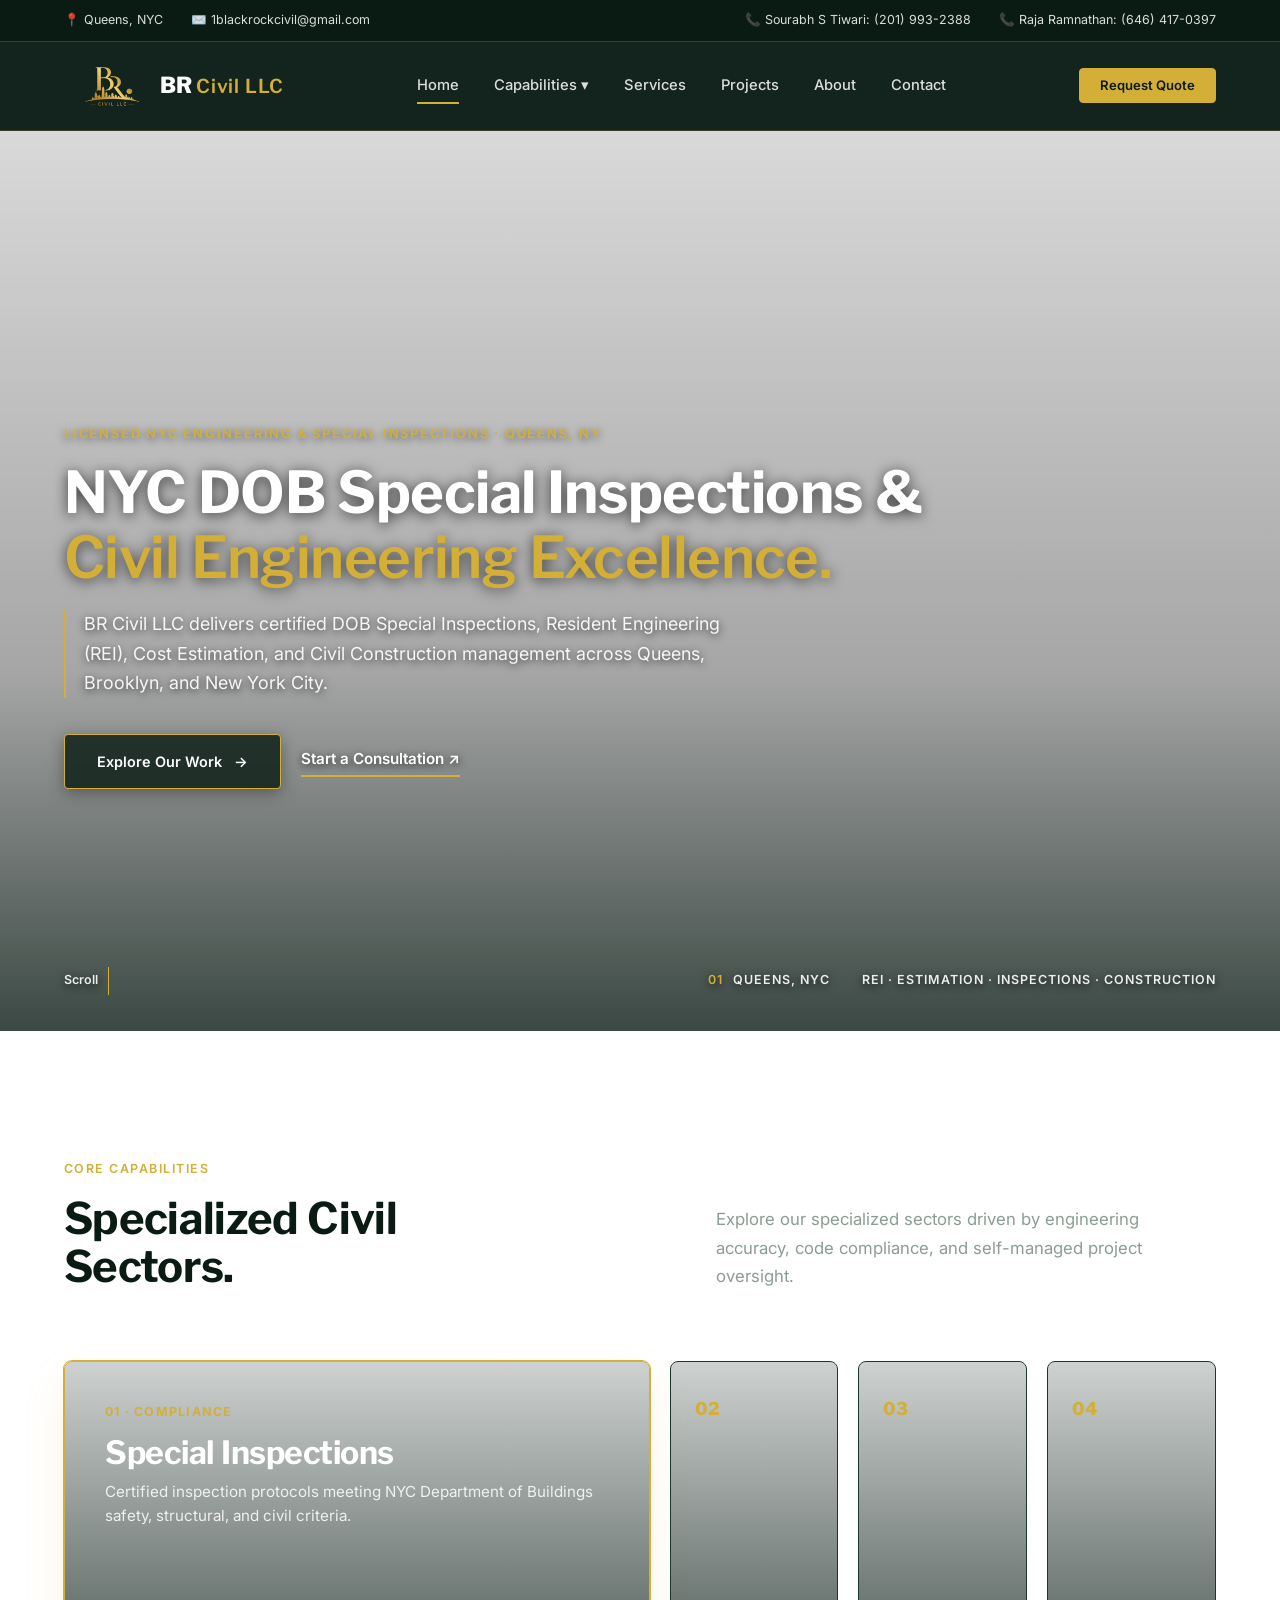
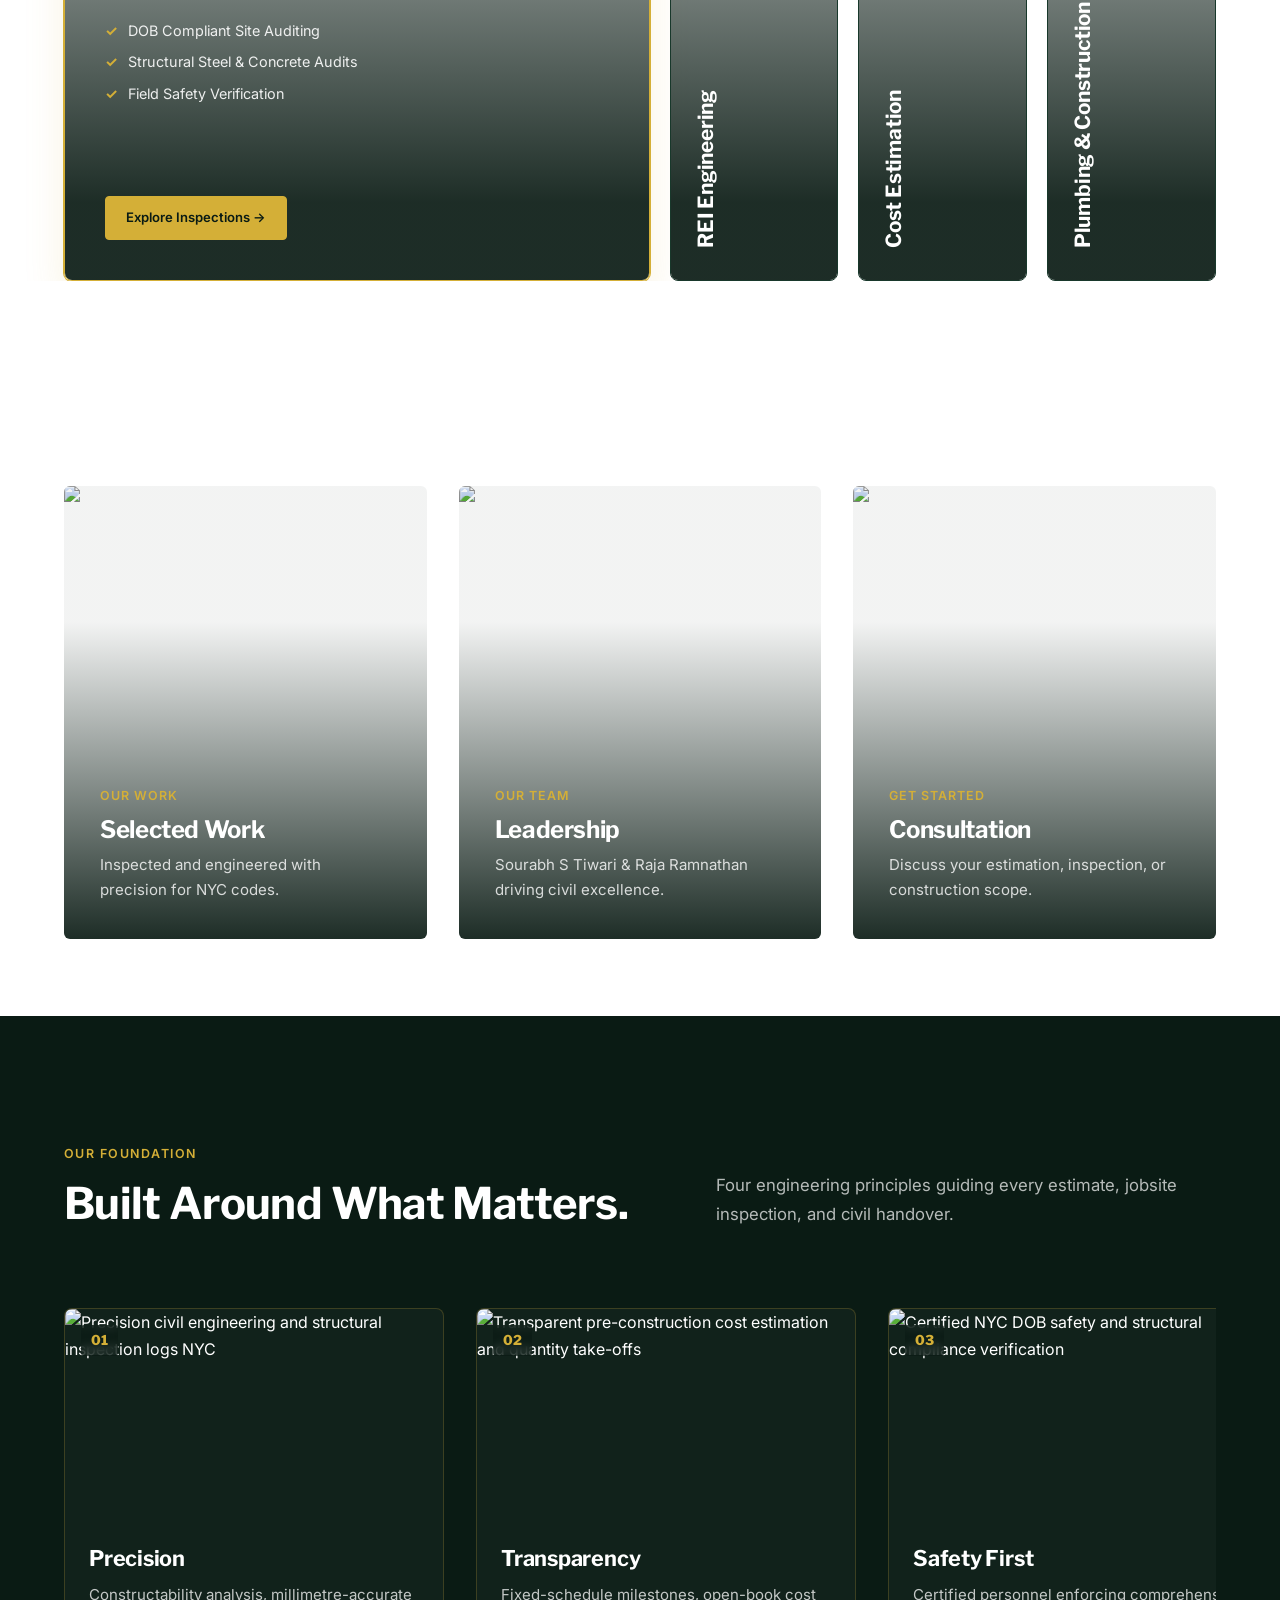
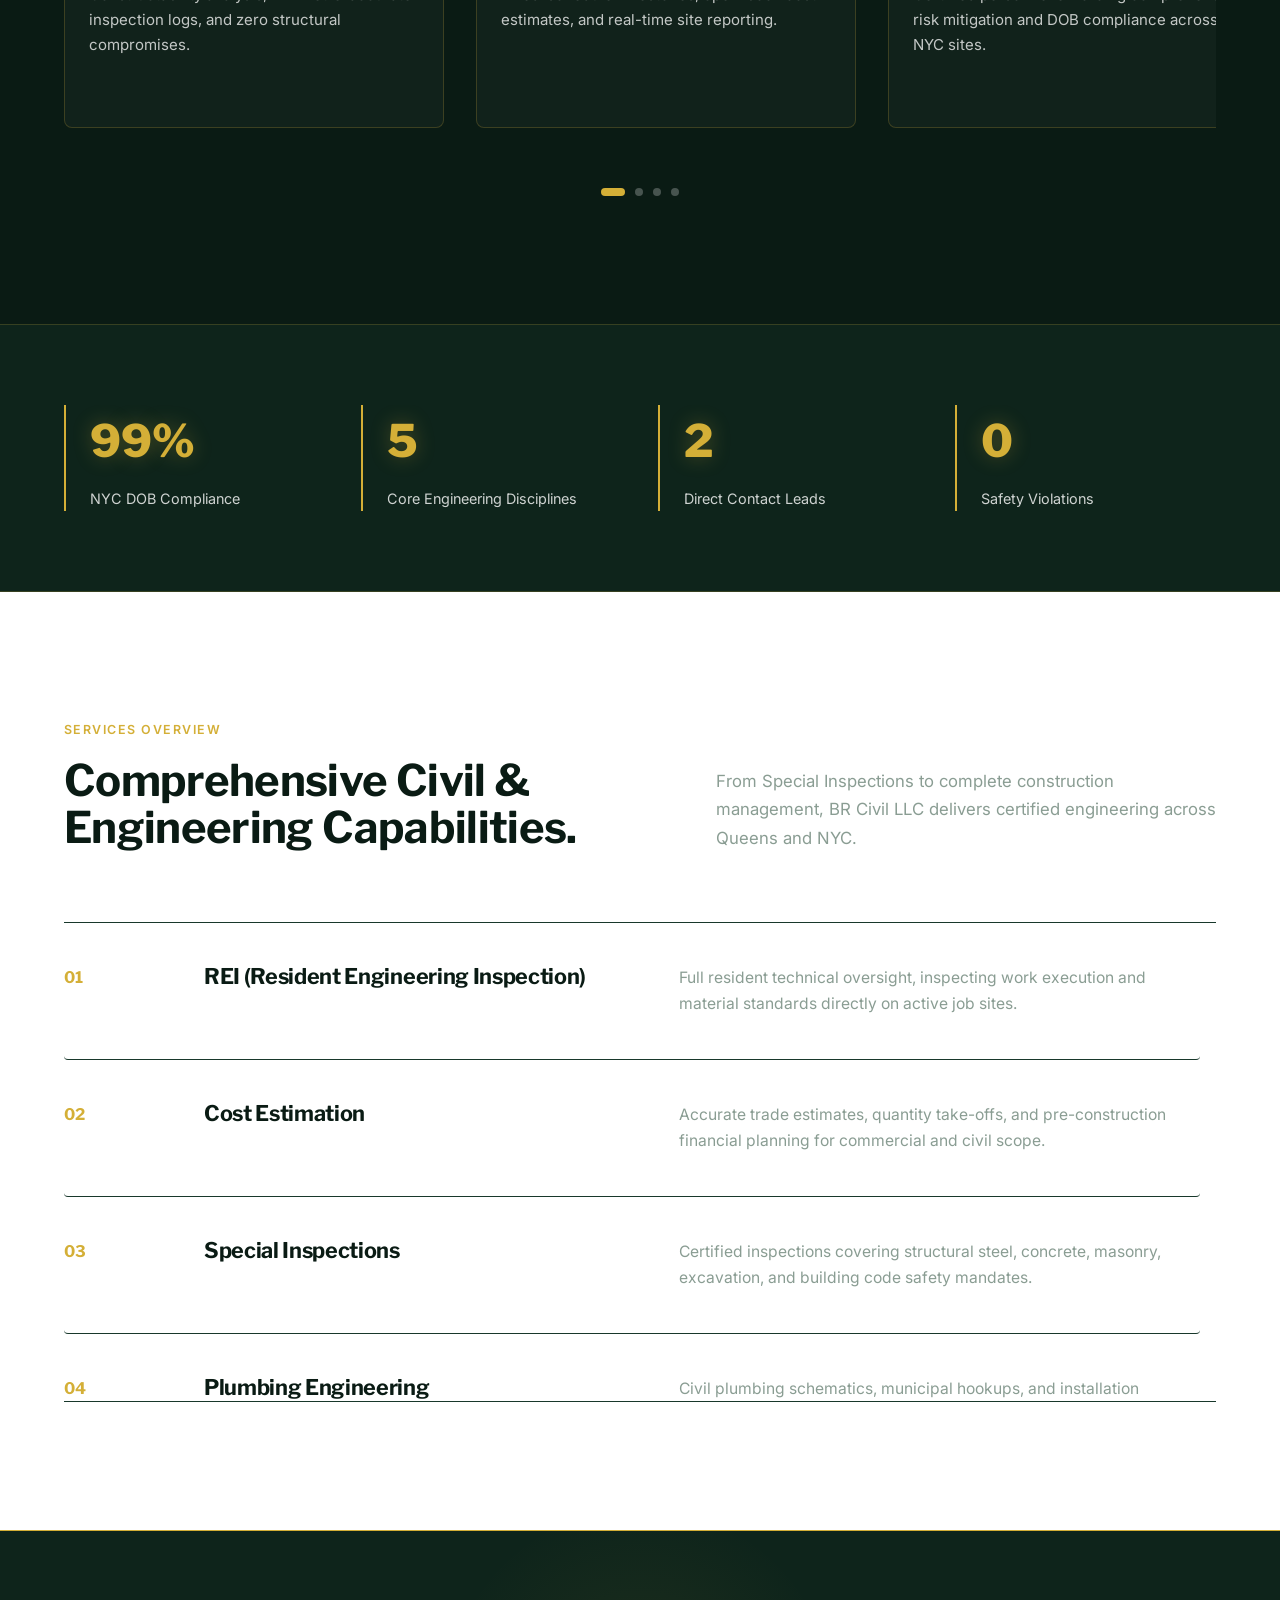
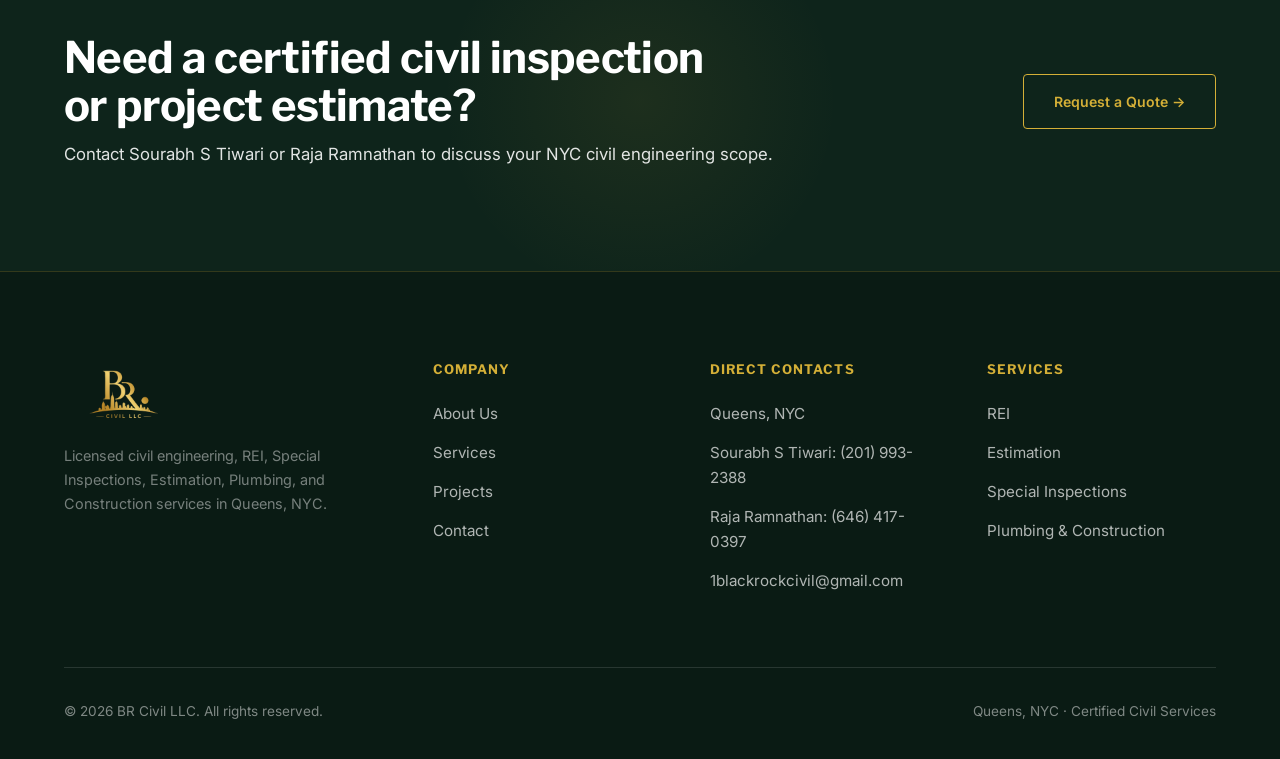
==== commit 175ed7fc: "Add company favicon" ====
--- a/index.html
+++ b/index.html
@@ -3,15 +3,19 @@
 <head>
   <meta charset="UTF-8">
   <meta name="viewport" content="width=device-width, initial-scale=1.0">
-    <!-- Google tag (gtag.js) -->
-    <script async src="https://www.googletagmanager.com/gtag/js?id=G-31J72MNL1L"></script>
-    <script>
-      window.dataLayer = window.dataLayer || [];
-      function gtag(){dataLayer.push(arguments);}
-      gtag('js', new Date());
-
-      gtag('config', 'G-31J72MNL1L');
-    </script>
+
+  <!-- Favicon -->
+  <link rel="icon" type="image/jpeg" href="assets/favicon.jpeg">
+
+  <!-- Google tag (gtag.js) -->
+  <script async src="https://www.googletagmanager.com/gtag/js?id=G-31J72MNL1L"></script>
+  <script>
+    window.dataLayer = window.dataLayer || [];
+    function gtag(){dataLayer.push(arguments);}
+    gtag('js', new Date());
+
+    gtag('config', 'G-31J72MNL1L');
+  </script>
   
   <!-- Primary SEO Meta Tags -->
   <title>BR Civil LLC | NYC DOB Special Inspections & Civil Engineering</title>
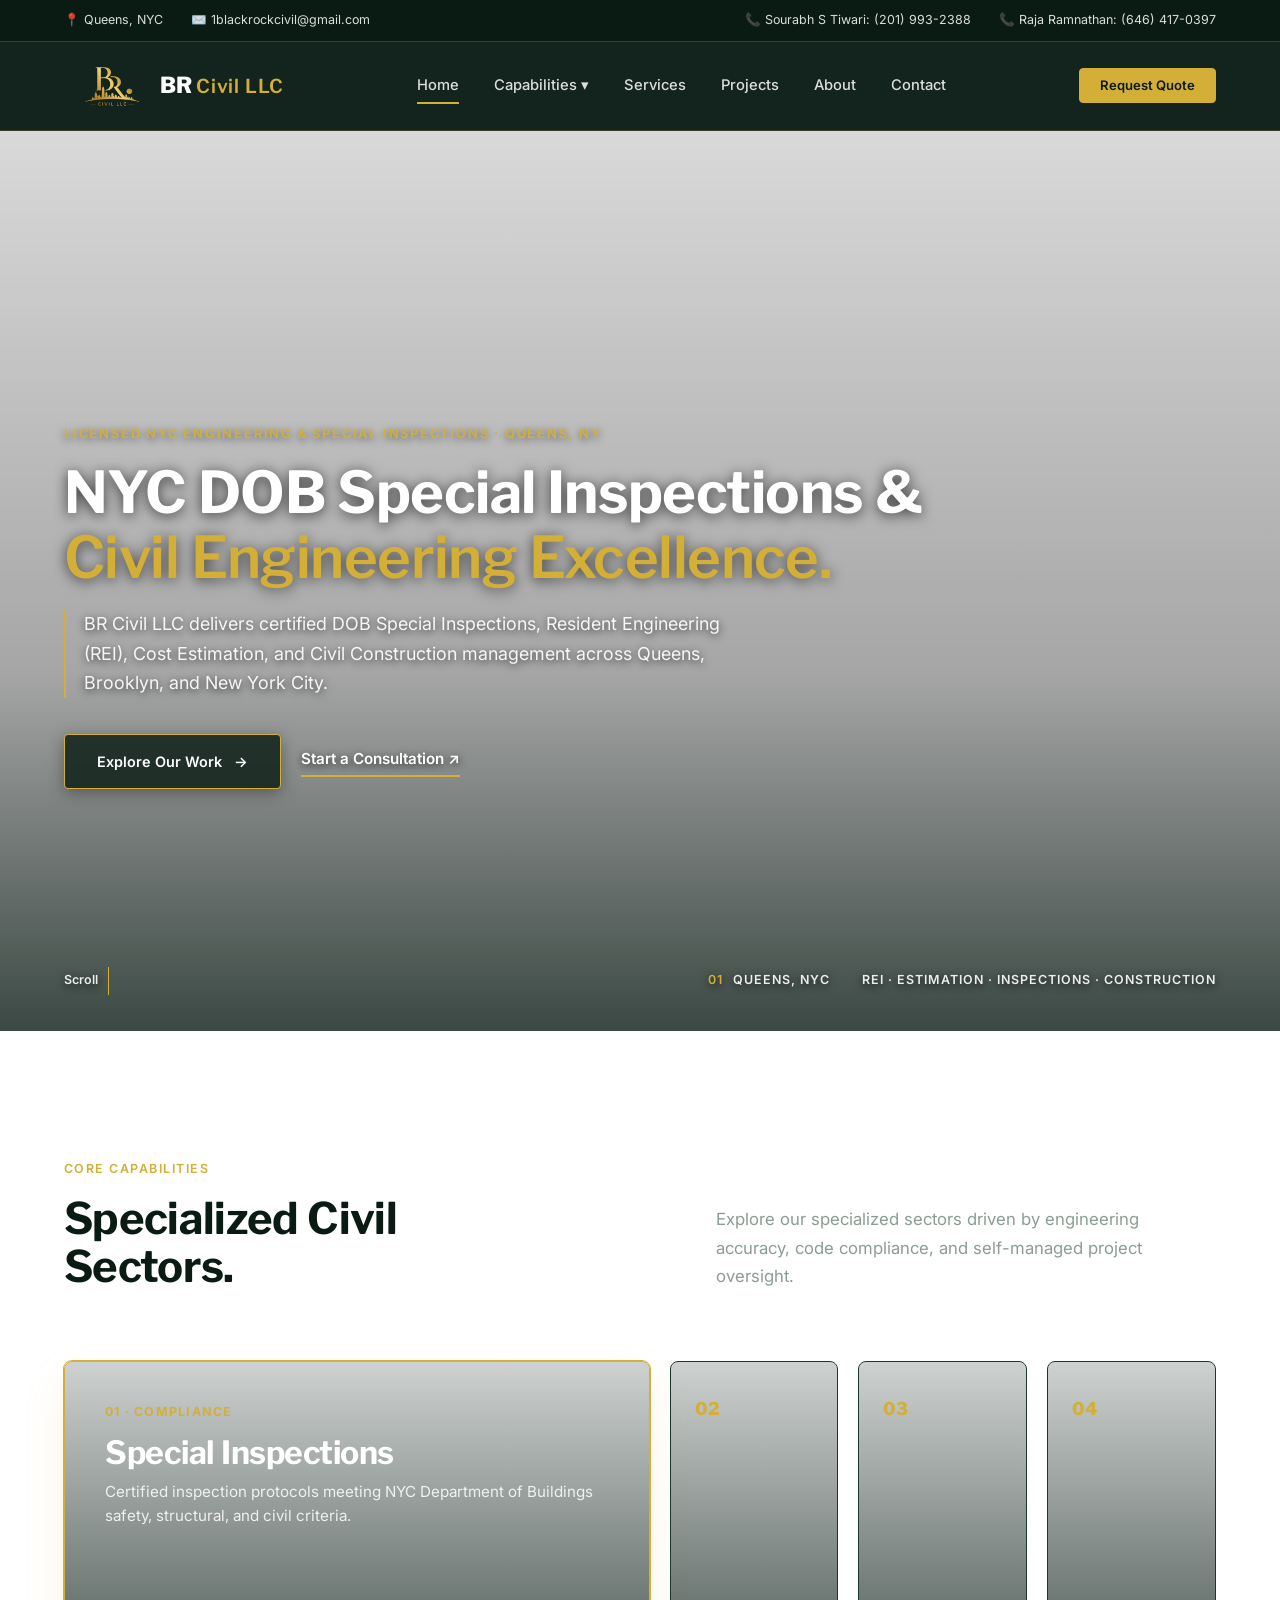
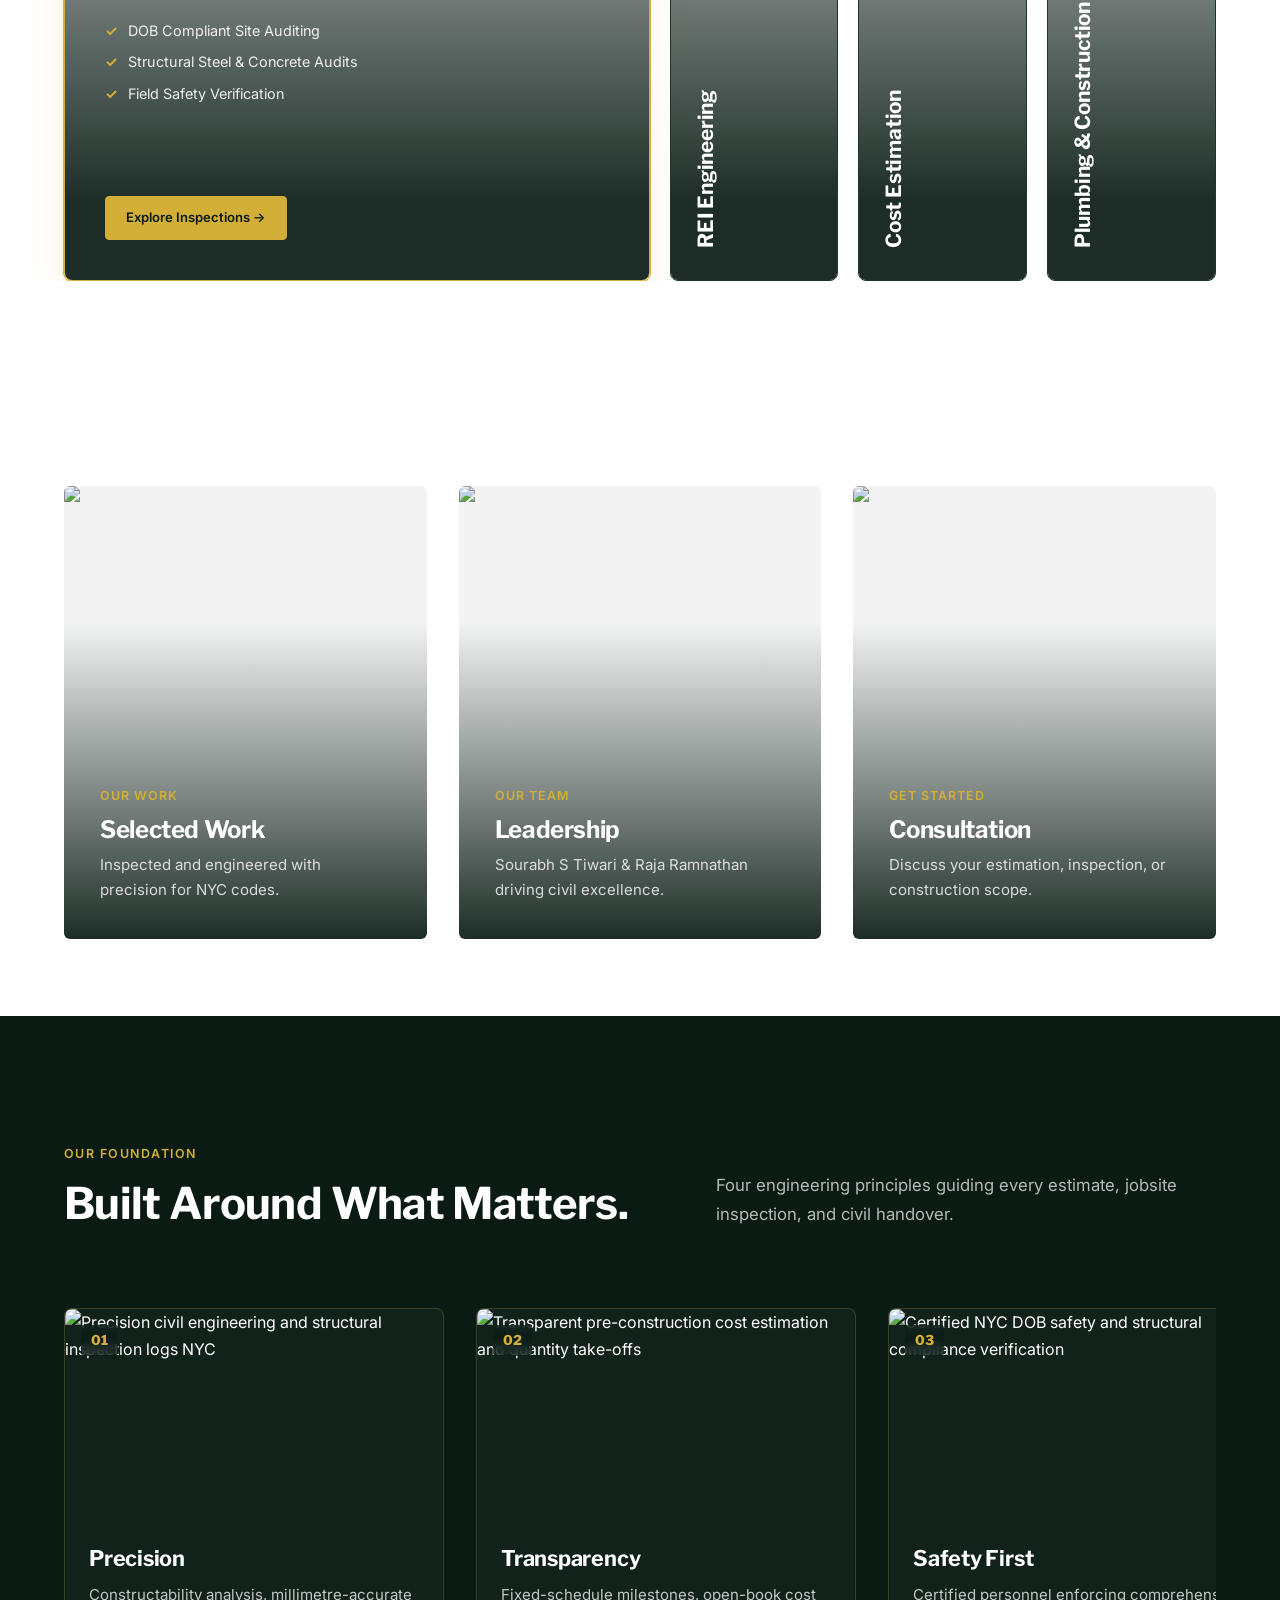
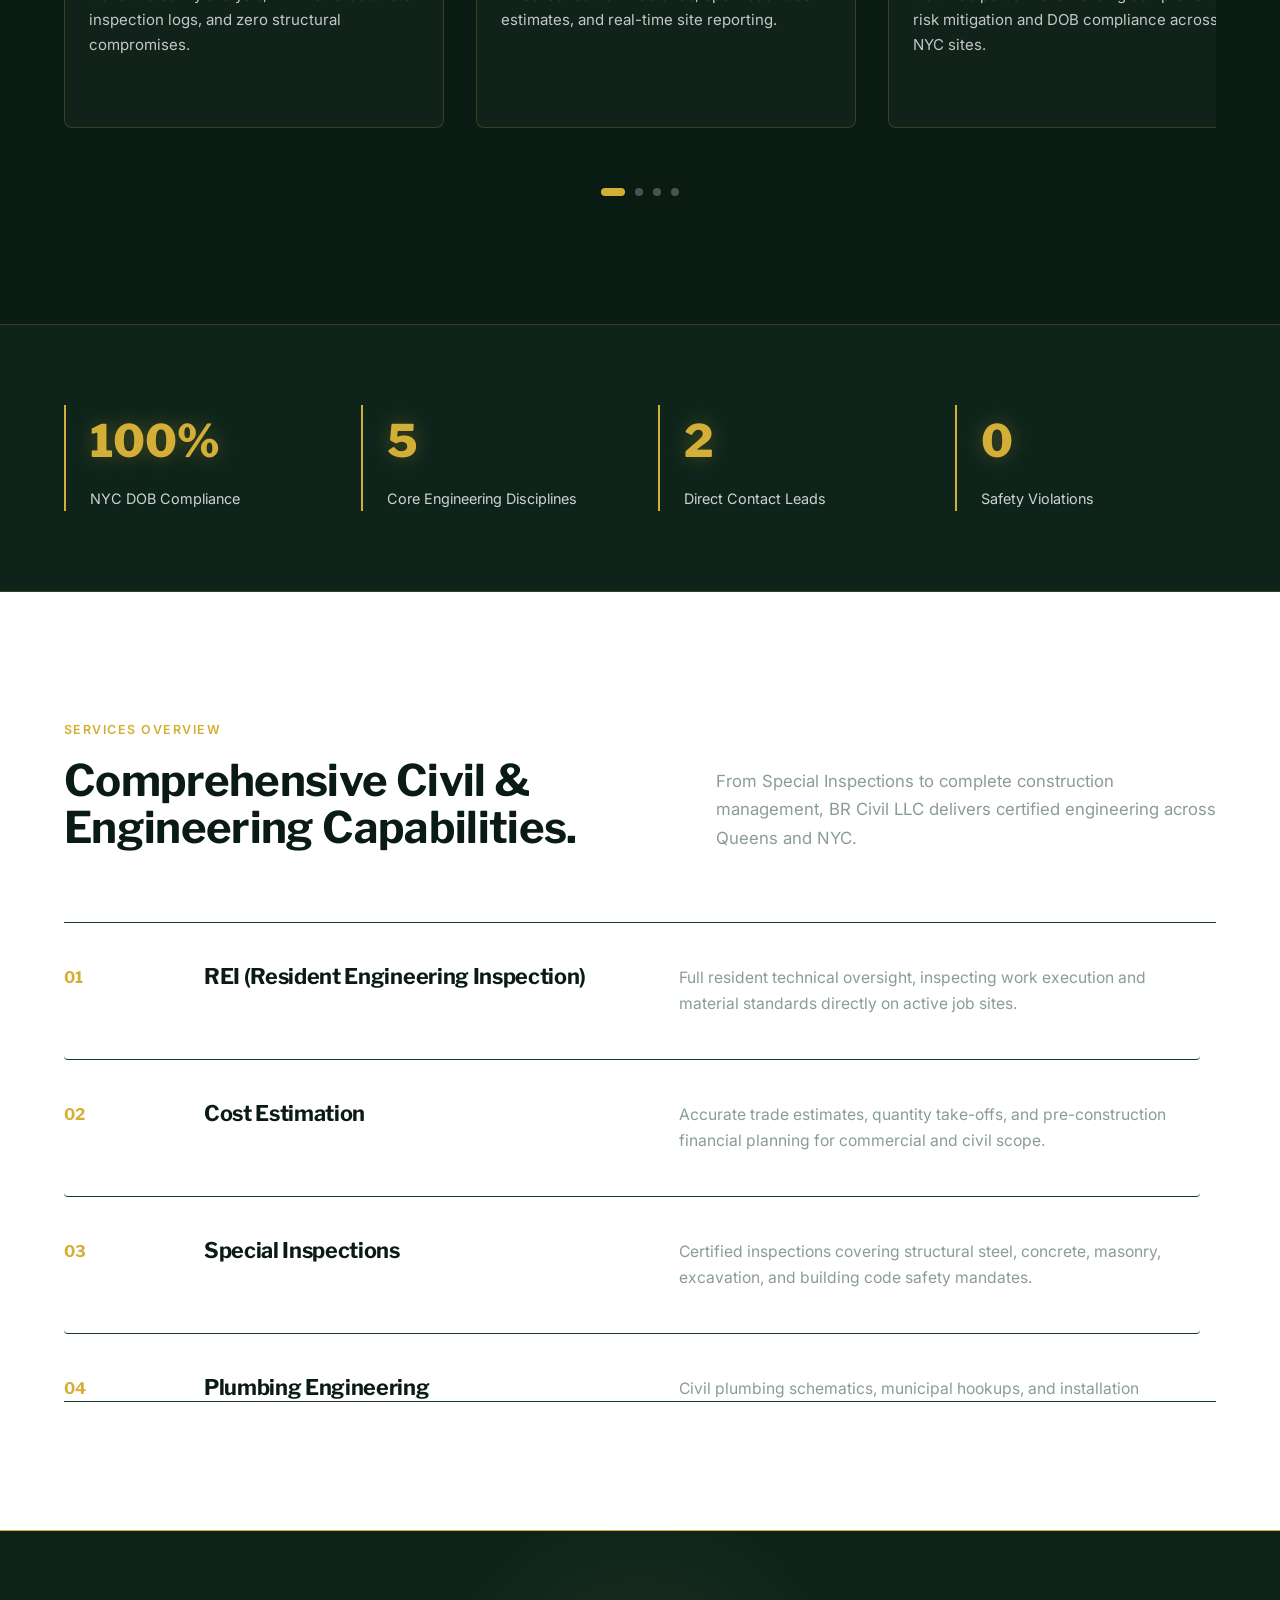
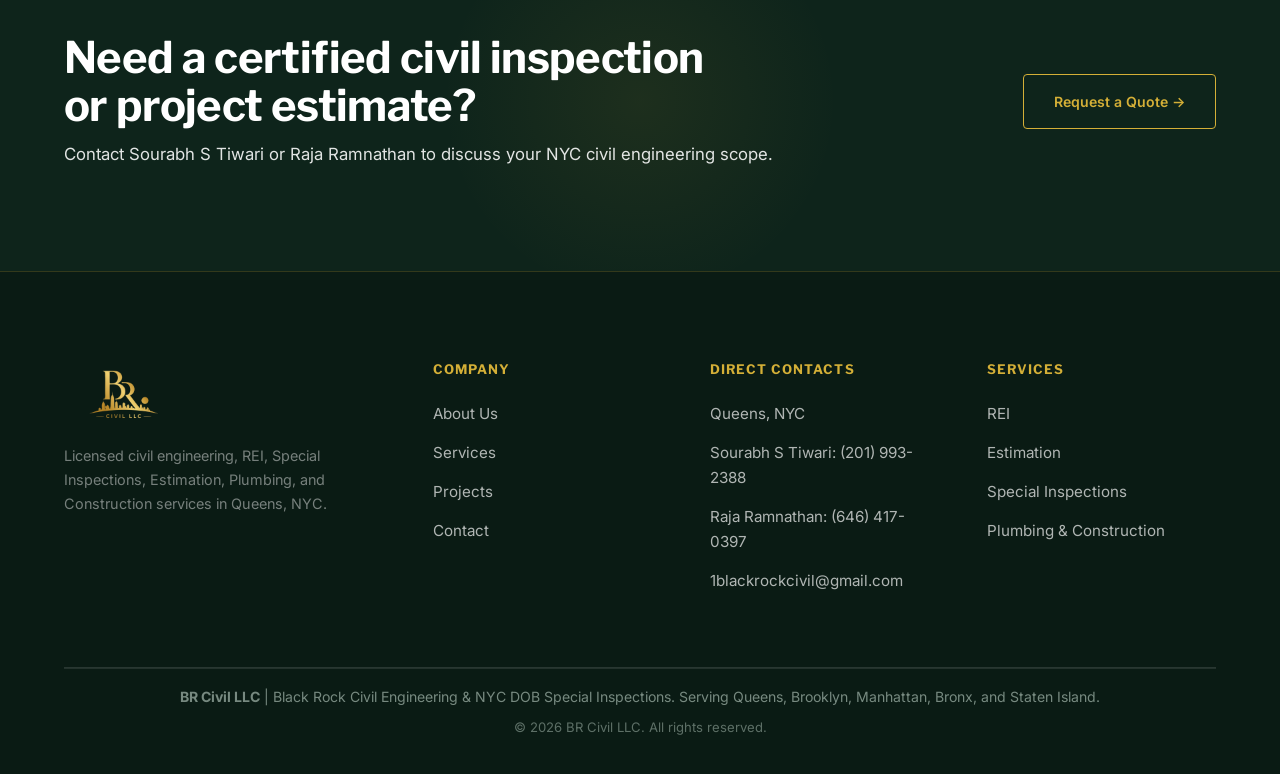
==== commit e7ca4f80: "feat(seo): embed disambiguation schema, inspection table, and netlify canonical redirects" ====
--- a/index.html
+++ b/index.html
@@ -1,83 +1,100 @@
 <!DOCTYPE html>
 <html lang="en">
 <head>
-  <meta charset="UTF-8">
-  <meta name="viewport" content="width=device-width, initial-scale=1.0">
-
-  <!-- Favicon -->
-  <link rel="icon" type="image/jpeg" href="assets/favicon.jpeg">
-
-  <!-- Google tag (gtag.js) -->
-  <script async src="https://www.googletagmanager.com/gtag/js?id=G-31J72MNL1L"></script>
-  <script>
-    window.dataLayer = window.dataLayer || [];
-    function gtag(){dataLayer.push(arguments);}
-    gtag('js', new Date());
-
-    gtag('config', 'G-31J72MNL1L');
-  </script>
+    <meta charset="UTF-8">
+    <meta name="viewport" content="width=device-width, initial-scale=1.0">
   
-  <!-- Primary SEO Meta Tags -->
-  <title>BR Civil LLC | NYC DOB Special Inspections & Civil Engineering</title>
-  <meta name="description" content="BR Civil LLC provides certified NYC DOB Special Inspections, Resident Engineering (REI), Cost Estimation, and Civil Engineering across Queens, Brooklyn, Manhattan, & NYC.">
-  <link rel="canonical" href="https://www.blackrockcivil.net/">
-
-  <!-- Open Graph / Facebook / LinkedIn -->
-  <meta property="og:type" content="website">
-  <meta property="og:url" content="https://www.blackrockcivil.net/">
-  <meta property="og:title" content="BR Civil LLC | NYC DOB Special Inspections & Civil Engineering">
-  <meta property="og:description" content="Certified Special Inspections, REI, Cost Estimation, and Civil Engineering across Queens and NYC.">
-  <meta property="og:image" content="https://www.blackrockcivil.net/images/br-civil-logo-transparent.png">
-
-  <!-- Twitter Card -->
-  <meta name="twitter:card" content="summary_large_image">
-  <meta name="twitter:url" content="https://www.blackrockcivil.net/">
-  <meta name="twitter:title" content="BR Civil LLC | NYC DOB Special Inspections & Civil Engineering">
-  <meta name="twitter:description" content="Certified Special Inspections, REI, Cost Estimation, and Civil Engineering across Queens and NYC.">
-  <meta name="twitter:image" content="https://www.blackrockcivil.net/images/br-civil-logo-transparent.png">
-
-  <!-- Structured Data: ProfessionalService LocalBusiness Schema -->
-  <script type="application/ld+json">
-  {
-    "@context": "https://schema.org",
-    "@type": "ProfessionalService",
-    "name": "BR Civil LLC",
-    "url": "https://www.blackrockcivil.net",
-    "logo": "https://www.blackrockcivil.net/images/br-civil-logo-transparent.png",
-    "image": "https://www.blackrockcivil.net/images/br-civil-logo-transparent.png",
-    "description": "Licensed civil engineering, NYC DOB Special Inspections, Resident Engineering Inspection (REI), and Cost Estimation.",
-    "telephone": "+1-201-993-2388",
-    "email": "1blackrockcivil@gmail.com",
-    "address": {
-      "@type": "PostalAddress",
-      "addressLocality": "Queens",
-      "addressRegion": "NY",
-      "addressCountry": "US"
-    },
-    "geo": {
-      "@type": "GeoCoordinates",
-      "latitude": "40.7282",
-      "longitude": "-73.7949"
-    },
-    "areaServed": [
-      "Queens",
-      "Brooklyn",
-      "Manhattan",
-      "Bronx",
-      "Staten Island",
-      "New York City"
-    ],
-    "priceRange": "$$"
-  }
-  </script>
-
-  <!-- Google Fonts -->
-  <link rel="preconnect" href="https://fonts.googleapis.com">
-  <link rel="preconnect" href="https://fonts.gstatic.com" crossorigin>
-  <link href="https://fonts.googleapis.com/css2?family=Libre+Franklin:wght@400;500;600;700;800&family=Inter:wght@400;500;600&display=swap" rel="stylesheet">
-
-  <link rel="stylesheet" href="css/style.css">
-</head>
+    <!-- Favicon -->
+    <link rel="icon" type="image/png" sizes="48x48" href="images/favicon.png">
+    <link rel="apple-touch-icon" href="images/favicon.png">
+    
+    <!-- Google tag (gtag.js) -->
+    <script async src="https://www.googletagmanager.com/gtag/js?id=G-31J72MNL1L"></script>
+    <script>
+      window.dataLayer = window.dataLayer || [];
+      function gtag(){dataLayer.push(arguments);}
+      gtag('js', new Date());
+  
+      gtag('config', 'G-31J72MNL1L');
+    </script>
+    
+    <!-- Primary SEO Meta Tags -->
+    <title>BR Civil LLC | NYC DOB Special Inspections & Civil Engineering</title>
+    <meta name="description" content="BR Civil LLC provides certified NYC DOB Special Inspections (TR-1), structural engineering, cost estimation, and REI across Queens, Brooklyn, Manhattan, Bronx, and Staten Island.">
+    <link rel="canonical" href="https://www.blackrockcivil.net/">
+  
+    <!-- Open Graph / Facebook / LinkedIn -->
+    <meta property="og:type" content="website">
+    <meta property="og:url" content="https://www.blackrockcivil.net/">
+    <meta property="og:title" content="BR Civil LLC | NYC DOB Special Inspections & Civil Engineering">
+    <meta property="og:description" content="Licensed NYC engineering firm providing Class 2 DOB Special Inspections, TR-1 sign-offs, and structural consulting across Queens, Brooklyn, Manhattan, Bronx, and Staten Island.">
+    <meta property="og:image" content="https://www.blackrockcivil.net/images/br-civil-logo-transparent.png">
+  
+    <!-- Twitter Card -->
+    <meta name="twitter:card" content="summary_large_image">
+    <meta name="twitter:url" content="https://www.blackrockcivil.net/">
+    <meta name="twitter:title" content="BR Civil LLC | NYC DOB Special Inspections & Civil Engineering">
+    <meta name="twitter:description" content="NYC DOB Special Inspections, TR-1 sign-offs, and structural civil consulting across all five NYC boroughs.">
+    <meta name="twitter:image" content="https://www.blackrockcivil.net/images/br-civil-logo-transparent.png">
+  
+    <!-- Structured Data: ProfessionalService LocalBusiness Schema -->
+    <script type="application/ld+json">
+    {
+      "@context": "https://schema.org",
+      "@type": "ProfessionalService",
+      "@id": "https://www.blackrockcivil.net/#organization",
+      "name": "BR Civil LLC",
+      "alternateName": [
+        "Black Rock Civil",
+        "BlackRock Civil NYC",
+        "BR Civil Engineering",
+        "Black Rock Civil LLC"
+      ],
+      "url": "https://www.blackrockcivil.net/",
+      "logo": "https://www.blackrockcivil.net/images/br-civil-logo-transparent.png",
+      "image": "https://www.blackrockcivil.net/images/br-civil-logo-transparent.png",
+      "description": "Licensed civil engineering, NYC DOB Special Inspections, TR-1 sign-offs, Resident Engineering Inspection (REI), and Cost Estimation.",
+      "telephone": "+1-201-993-2388",
+      "email": "1blackrockcivil@gmail.com",
+      "priceRange": "$$",
+      "address": {
+        "@type": "PostalAddress",
+        "streetAddress": "91-12 175th St",
+        "addressLocality": "Jamaica",
+        "addressRegion": "NY",
+        "postalCode": "11432",
+        "addressCountry": "US"
+      },
+      "geo": {
+        "@type": "GeoCoordinates",
+        "latitude": 40.7088,
+        "longitude": -73.7885
+      },
+      "areaServed": [
+        { "@type": "AdministrativeArea", "name": "Queens" },
+        { "@type": "AdministrativeArea", "name": "Brooklyn" },
+        { "@type": "AdministrativeArea", "name": "Manhattan" },
+        { "@type": "AdministrativeArea", "name": "Bronx" },
+        { "@type": "AdministrativeArea", "name": "Staten Island" }
+      ],
+      "knowsAbout": [
+        "NYC DOB Special Inspections",
+        "TR-1 Technical Reports",
+        "Structural Engineering",
+        "Concrete and Masonry Testing",
+        "Construction Management",
+        "Resident Engineering Inspection"
+      ]
+    }
+    </script>
+  
+    <!-- Google Fonts -->
+    <link rel="preconnect" href="https://fonts.googleapis.com">
+    <link rel="preconnect" href="https://fonts.gstatic.com" crossorigin>
+    <link href="https://fonts.googleapis.com/css2?family=Libre+Franklin:wght@400;500;600;700;800&family=Inter:wght@400;500;600&display=swap" rel="stylesheet">
+  
+    <link rel="stylesheet" href="css/style.css">
+  </head>
 <body>
 
   <!-- ================= PAGE LOAD BAR ================= -->
@@ -587,9 +604,13 @@
           </ul>
         </div>
       </div>
-      <div class="footer-bottom">
-        <span>© 2026 BR Civil LLC. All rights reserved.</span>
-        <span>Queens, NYC · Certified Civil Services</span>
+      <div class="footer-bottom" style="display:flex; flex-direction:column; gap:8px; align-items:center; text-align:center; padding-top:16px; border-top:1px solid rgba(255,255,255,0.1);">
+        <p style="margin:0; font-size:0.88rem; opacity:0.85;">
+          <strong>BR Civil LLC</strong> | Black Rock Civil Engineering &amp; NYC DOB Special Inspections. Serving Queens, Brooklyn, Manhattan, Bronx, and Staten Island.
+        </p>
+        <p style="margin:0; font-size:0.82rem; opacity:0.65;">
+          &copy; 2026 BR Civil LLC. All rights reserved.
+        </p>
       </div>
     </div>
   </footer>
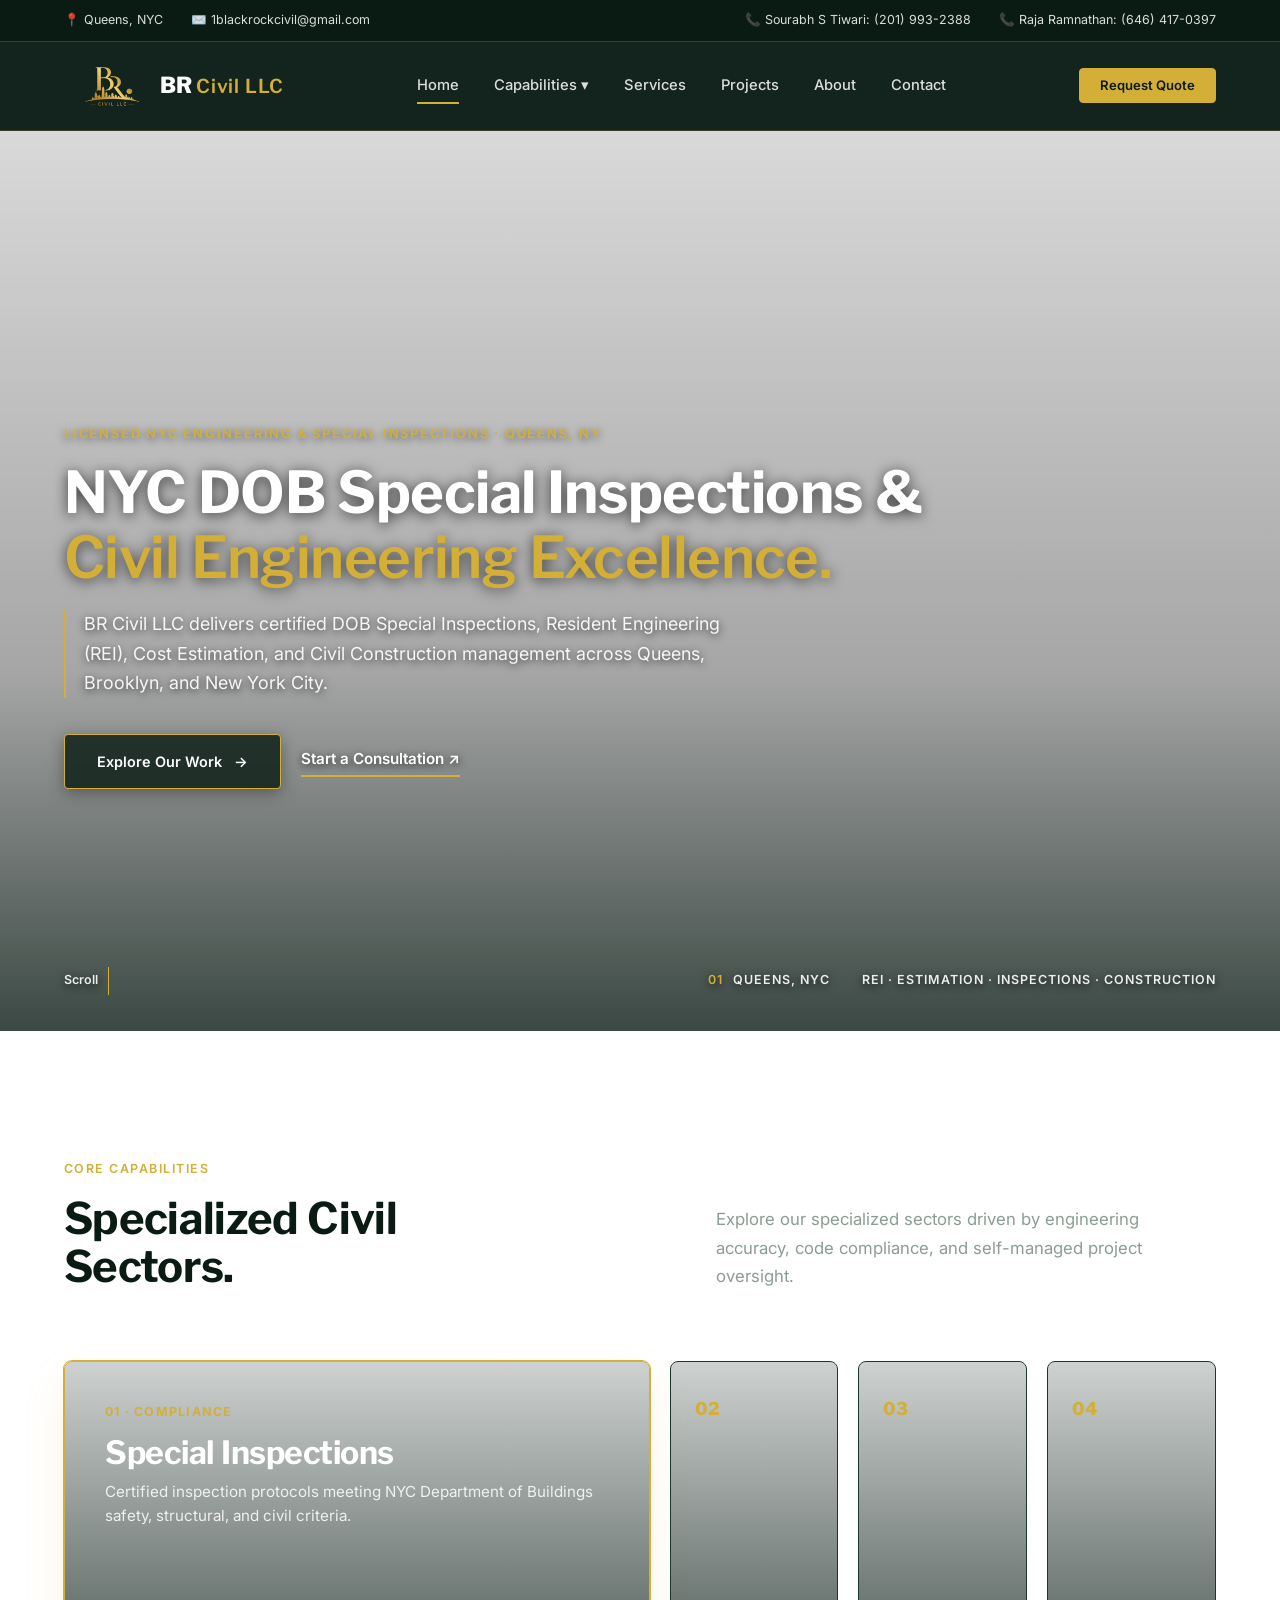
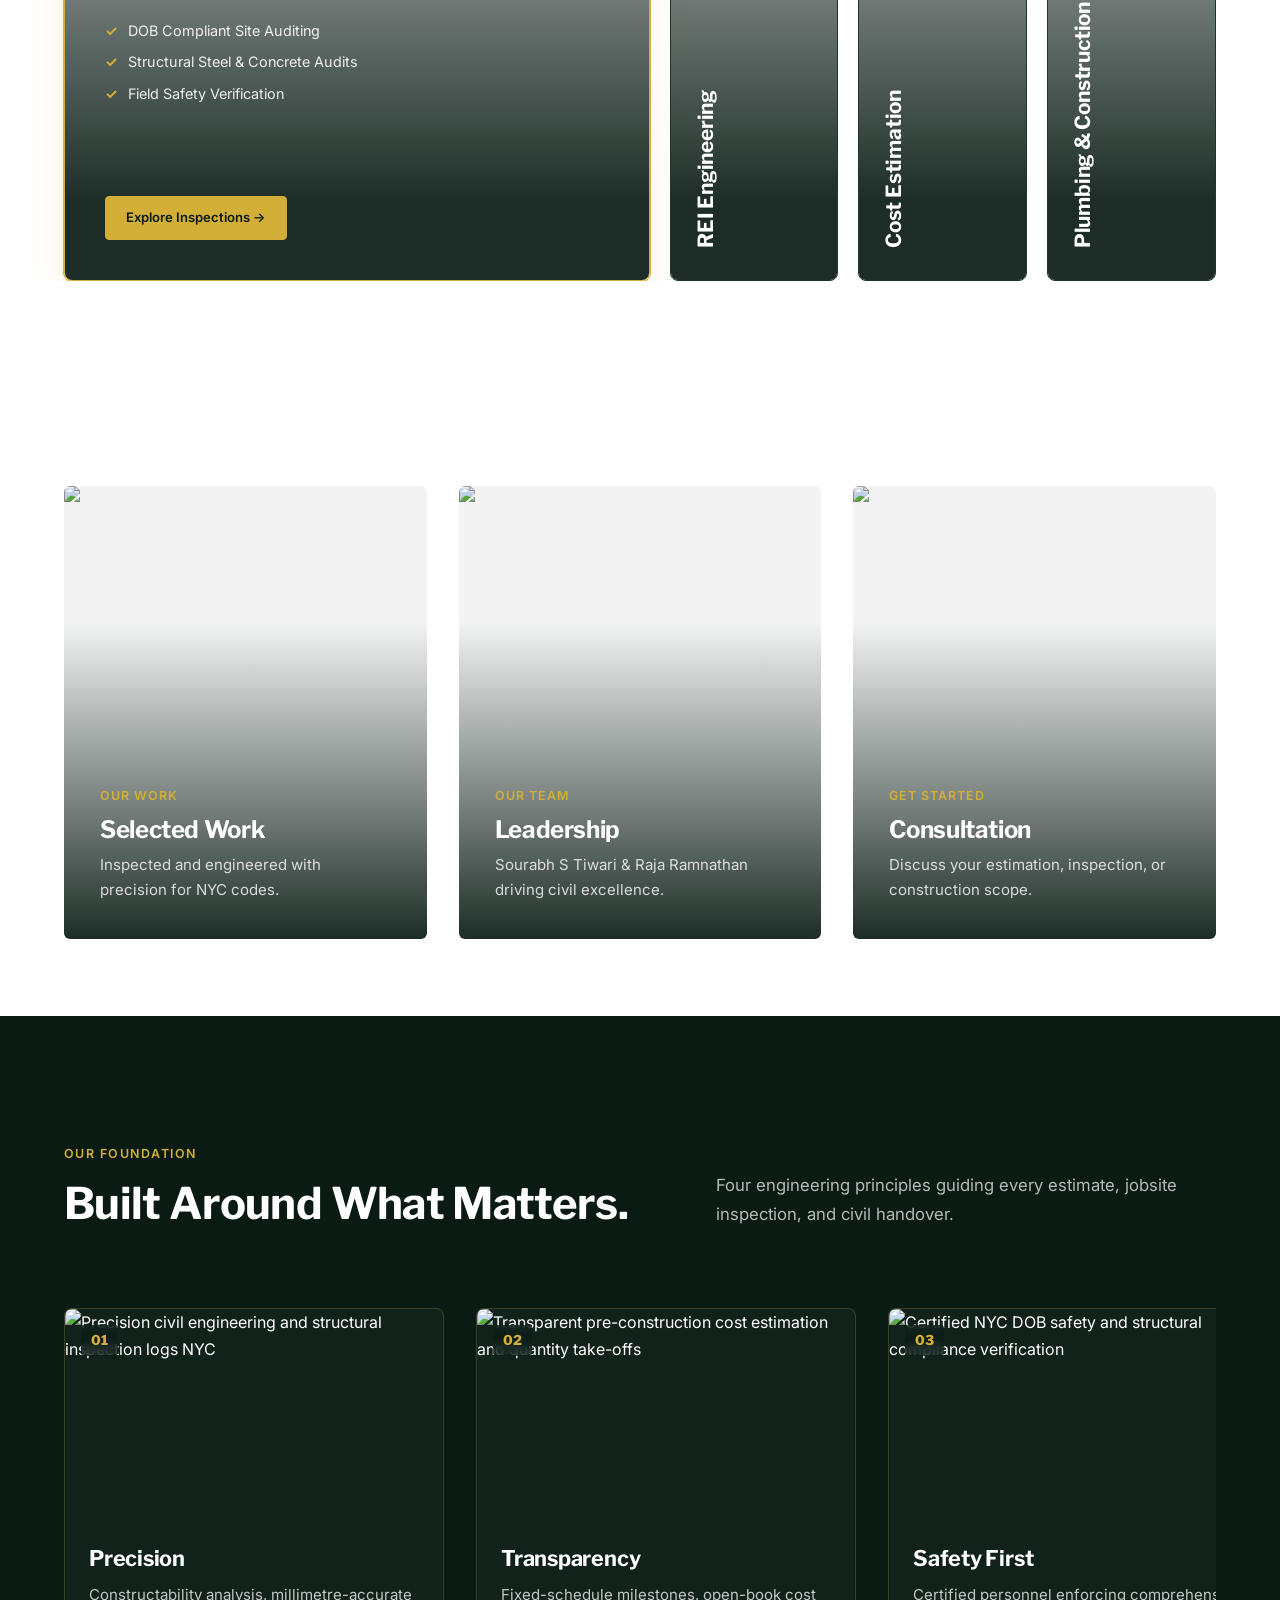
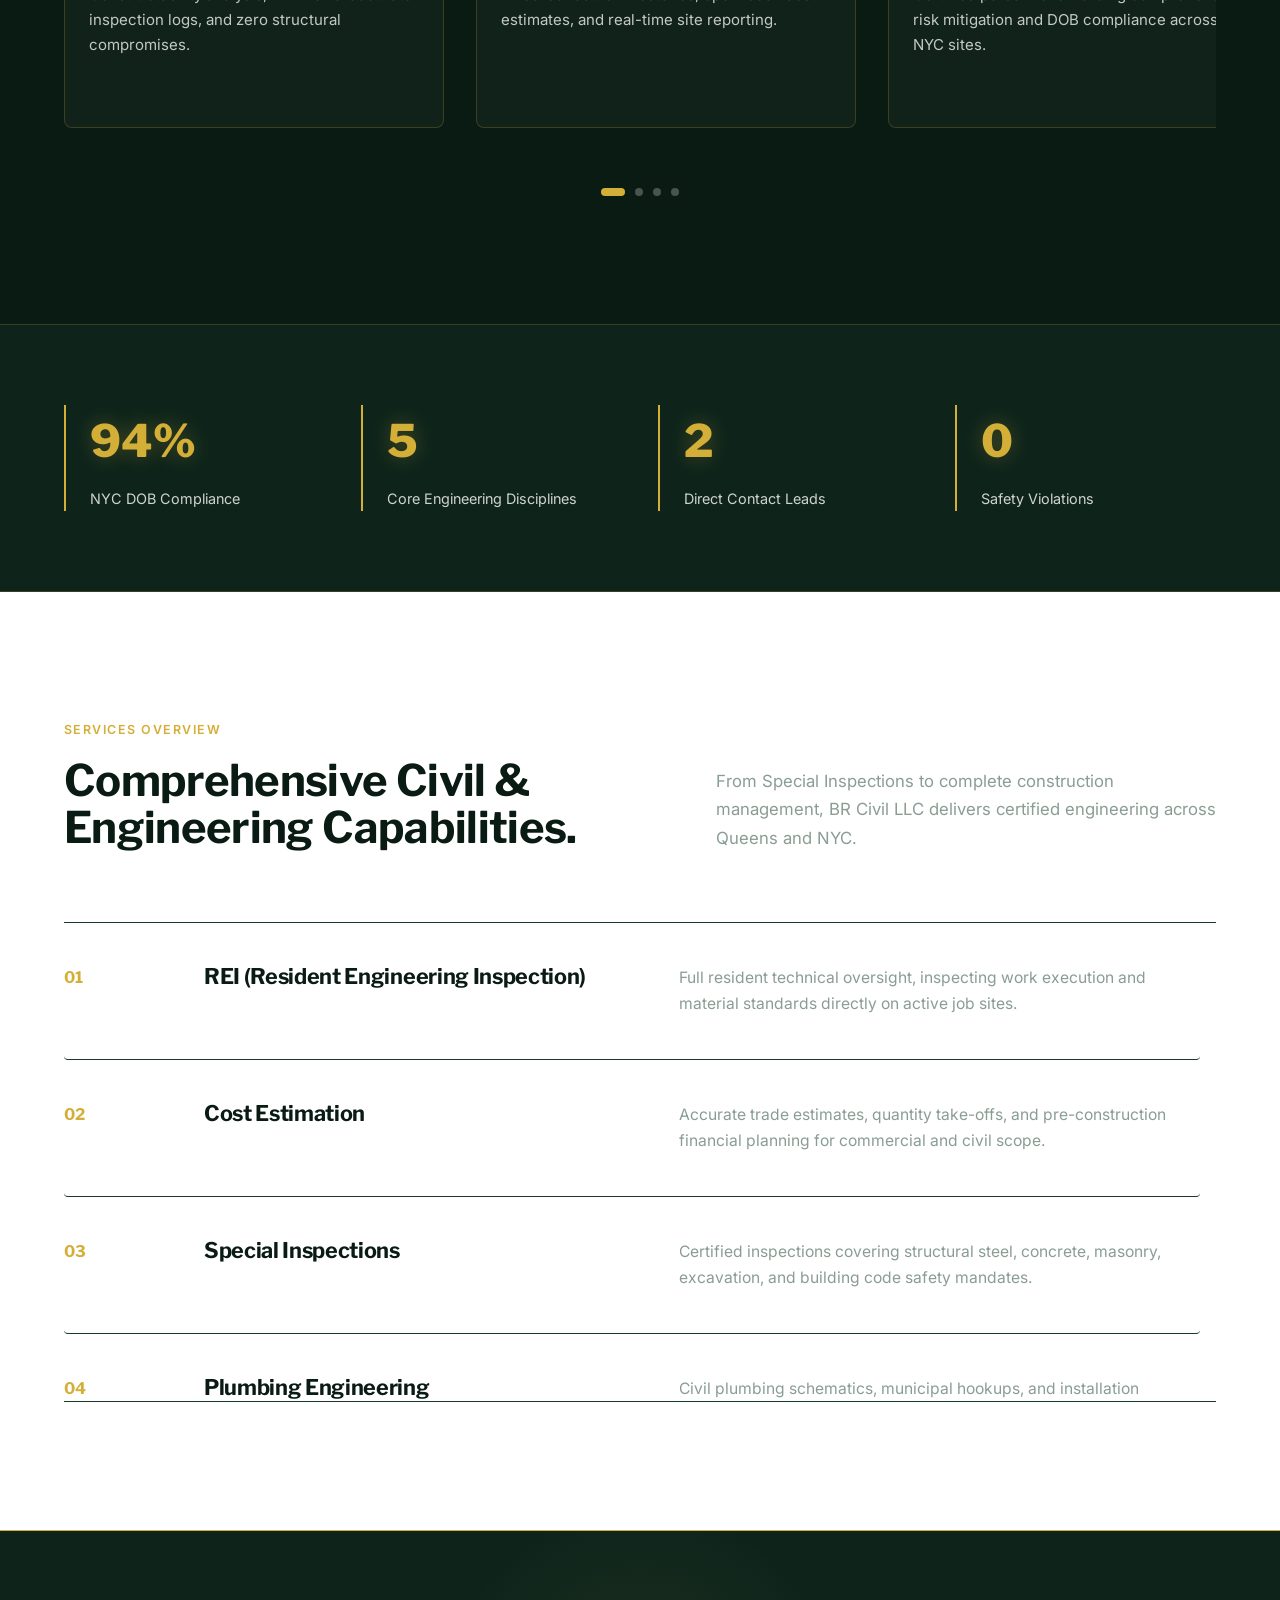
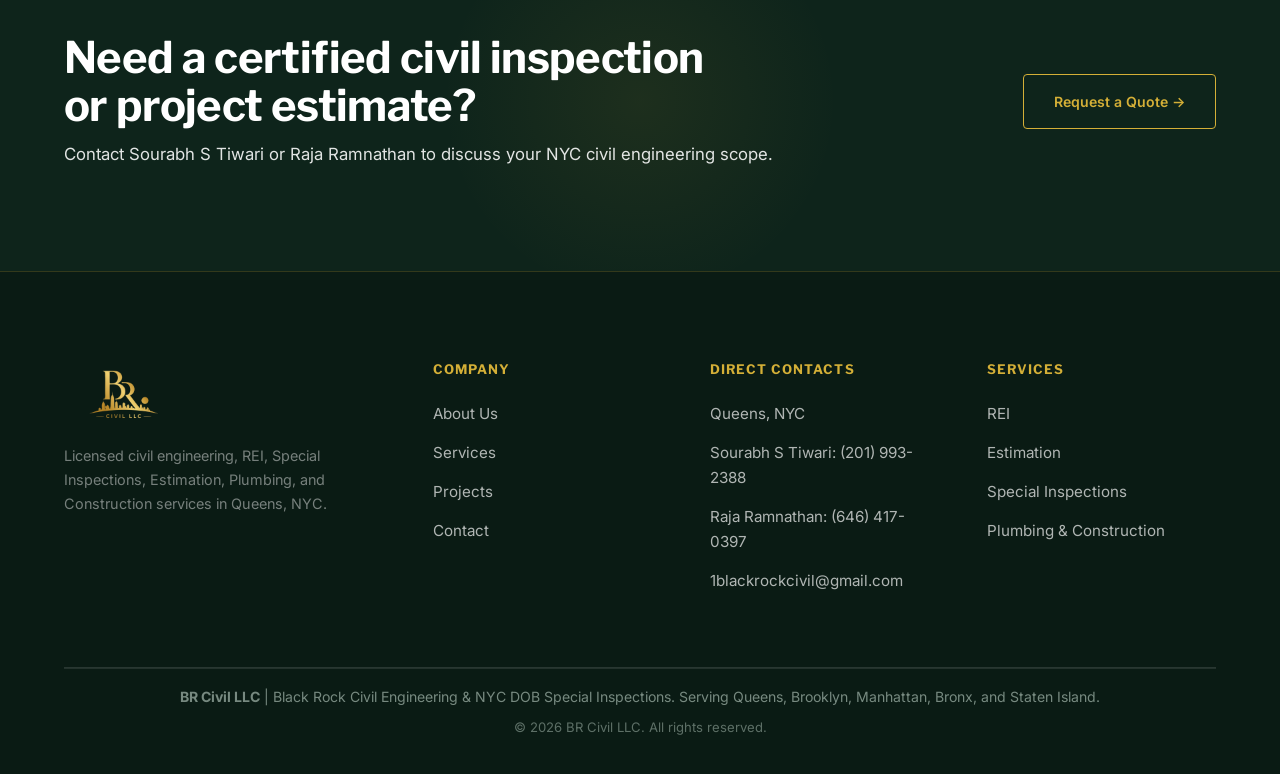
==== commit 645712b0: "chore(technical): complete Person A technical audit, redirects, schema matrix, and footer brand anch" ====
--- a/index.html
+++ b/index.html
@@ -46,9 +46,21 @@
       "name": "BR Civil LLC",
       "alternateName": [
         "Black Rock Civil",
+        "BlackRock Civil",
+        "blackrockcivil",
+        "blackrockcivil nyc",
         "BlackRock Civil NYC",
+        "Black Rock Civil NYC",
+        "Black Rock Civil New York",
+        "BlackRock Civil Queens",
+        "BR Civil",
+        "BR Civil LLC",
+        "BR Civil NYC",
         "BR Civil Engineering",
-        "Black Rock Civil LLC"
+        "Black Rock Civil LLC",
+        "Black Rock Civil Engineering",
+        "BlackRock Civil Engineering NYC",
+        "BR Civil Special Inspections"
       ],
       "url": "https://www.blackrockcivil.net/",
       "logo": "https://www.blackrockcivil.net/images/br-civil-logo-transparent.png",
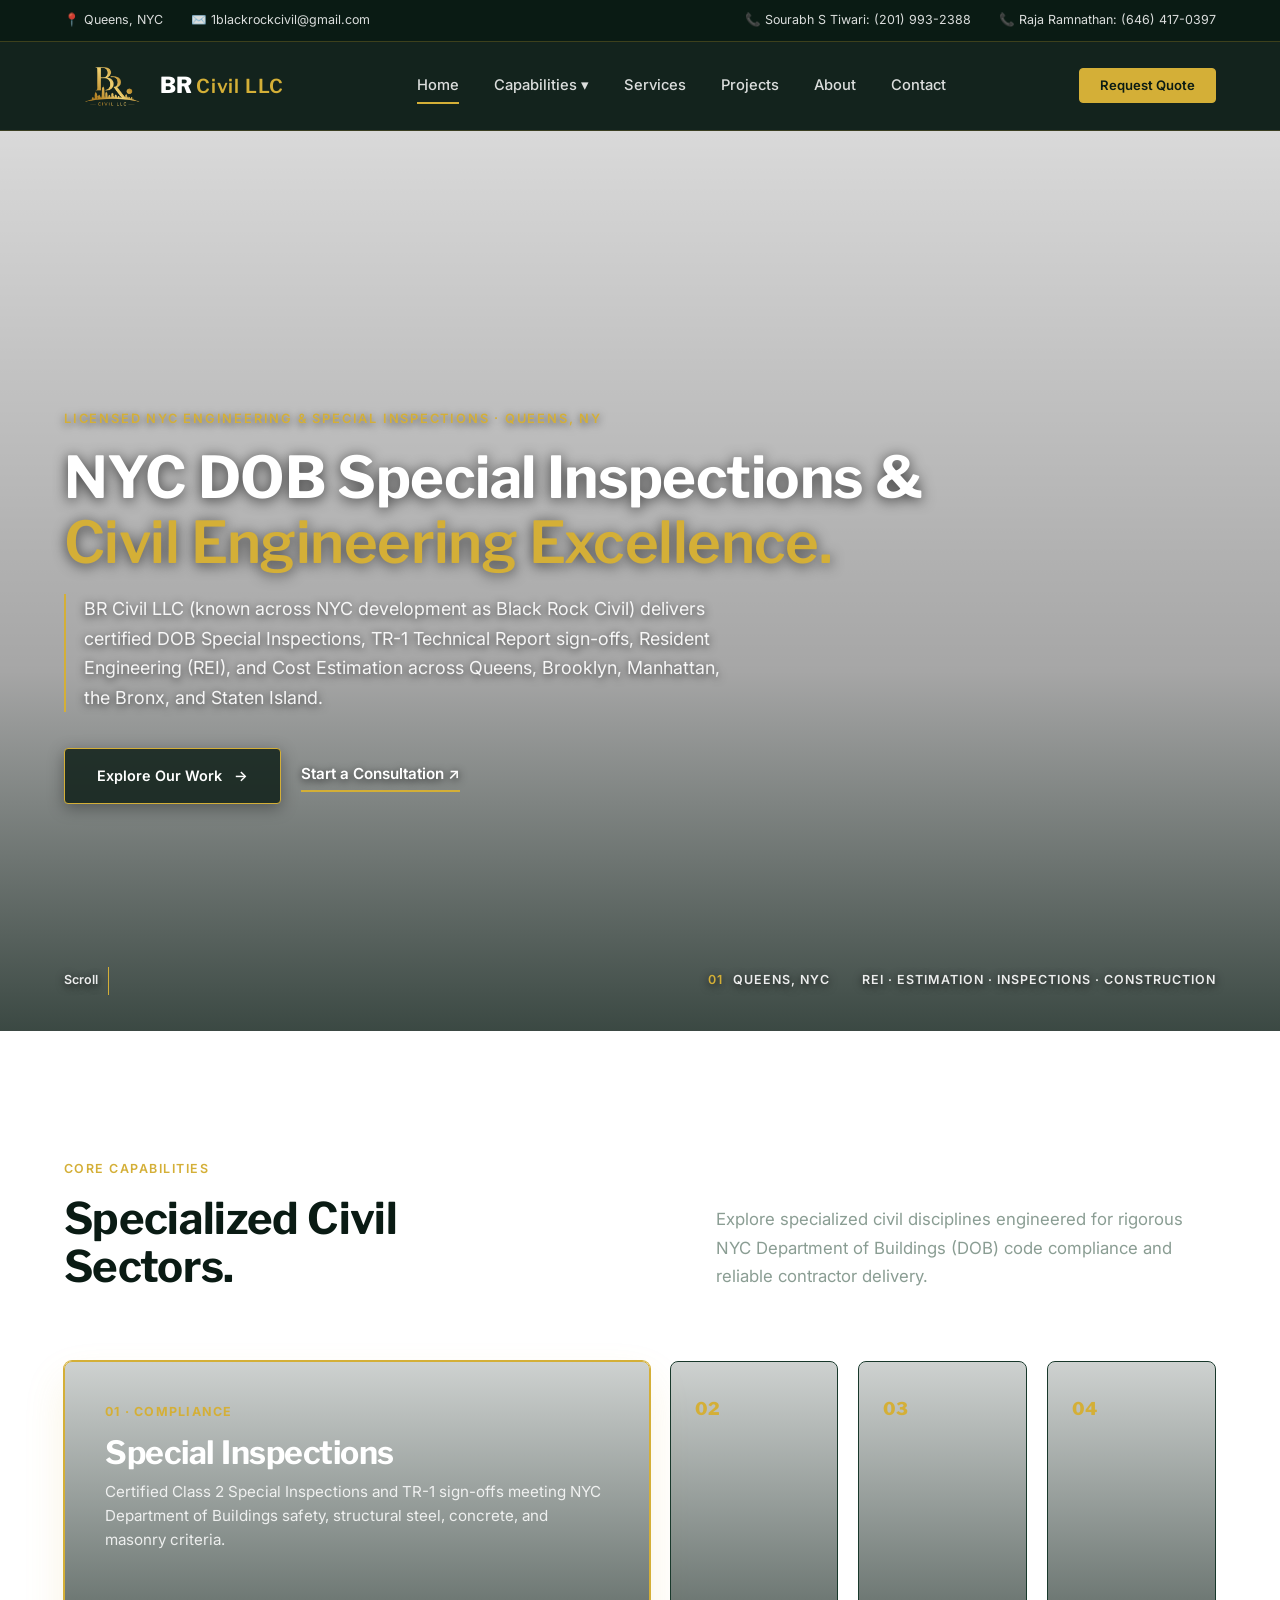
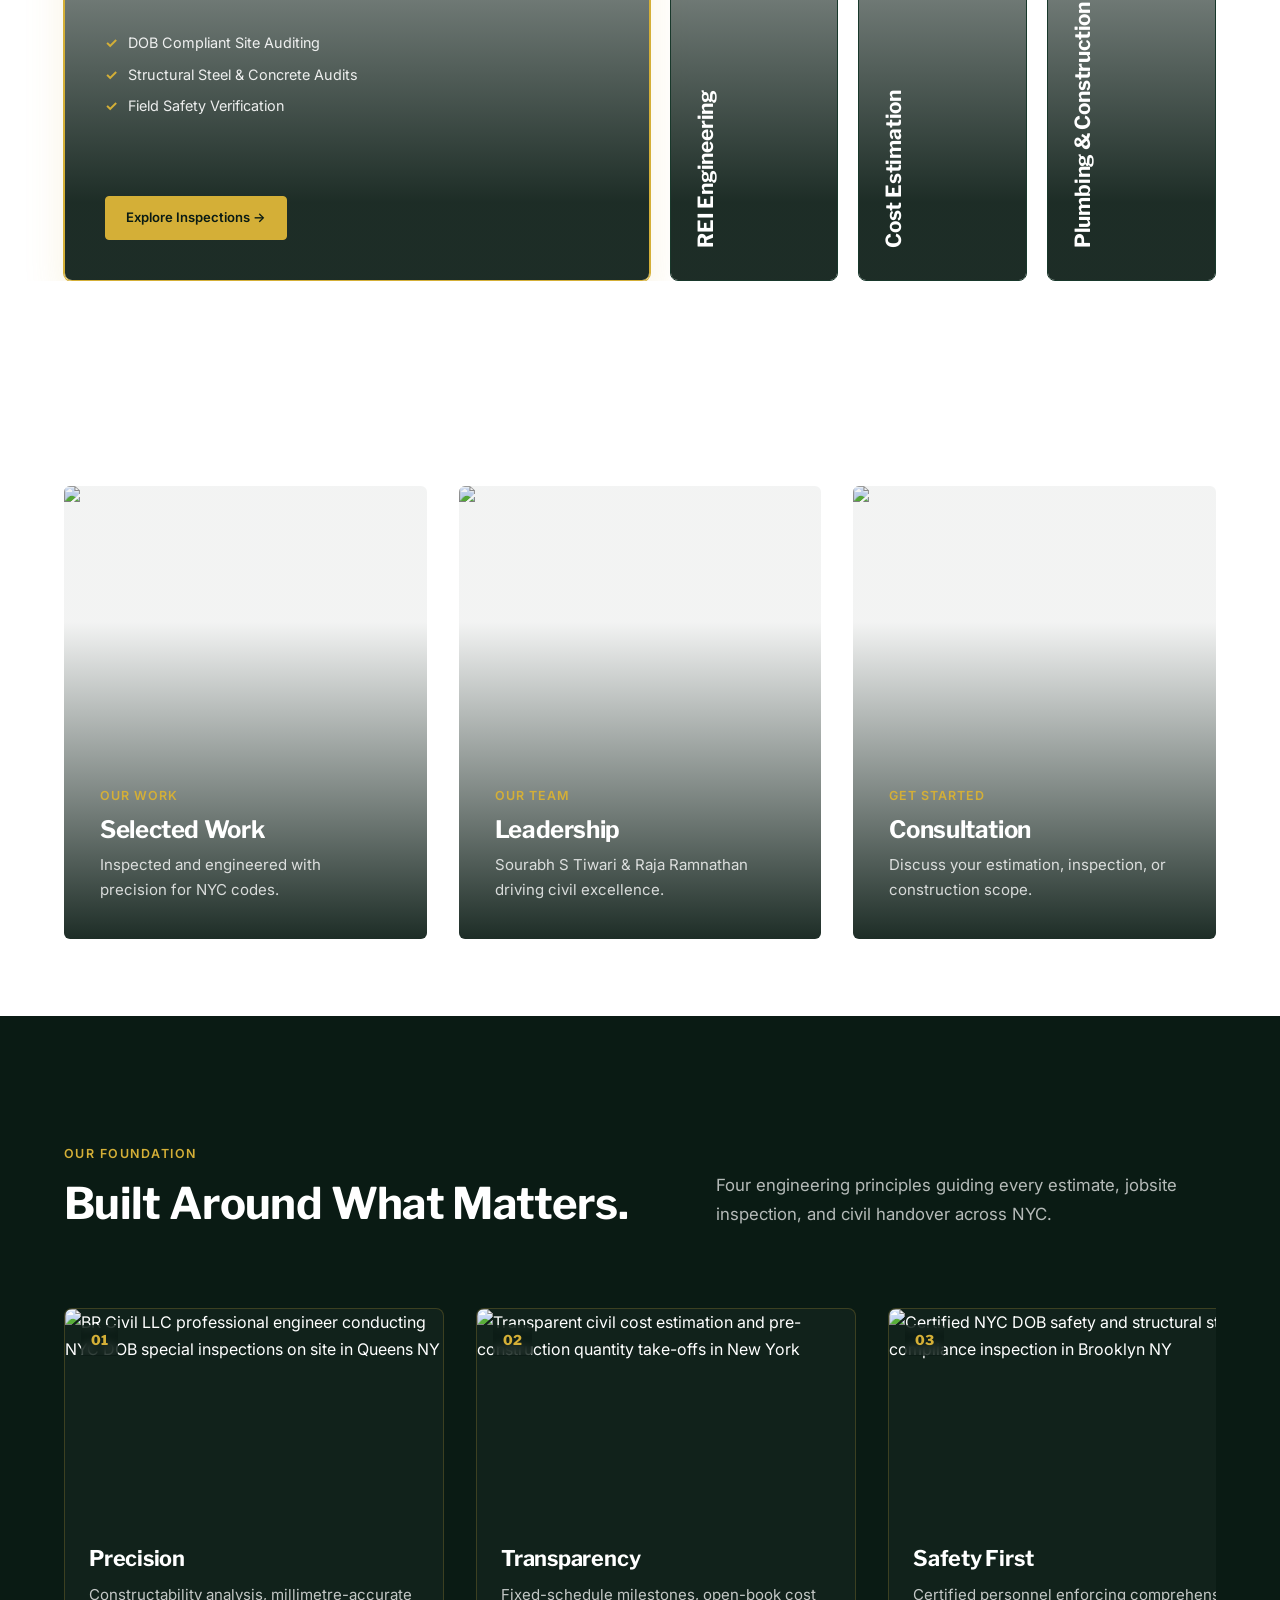
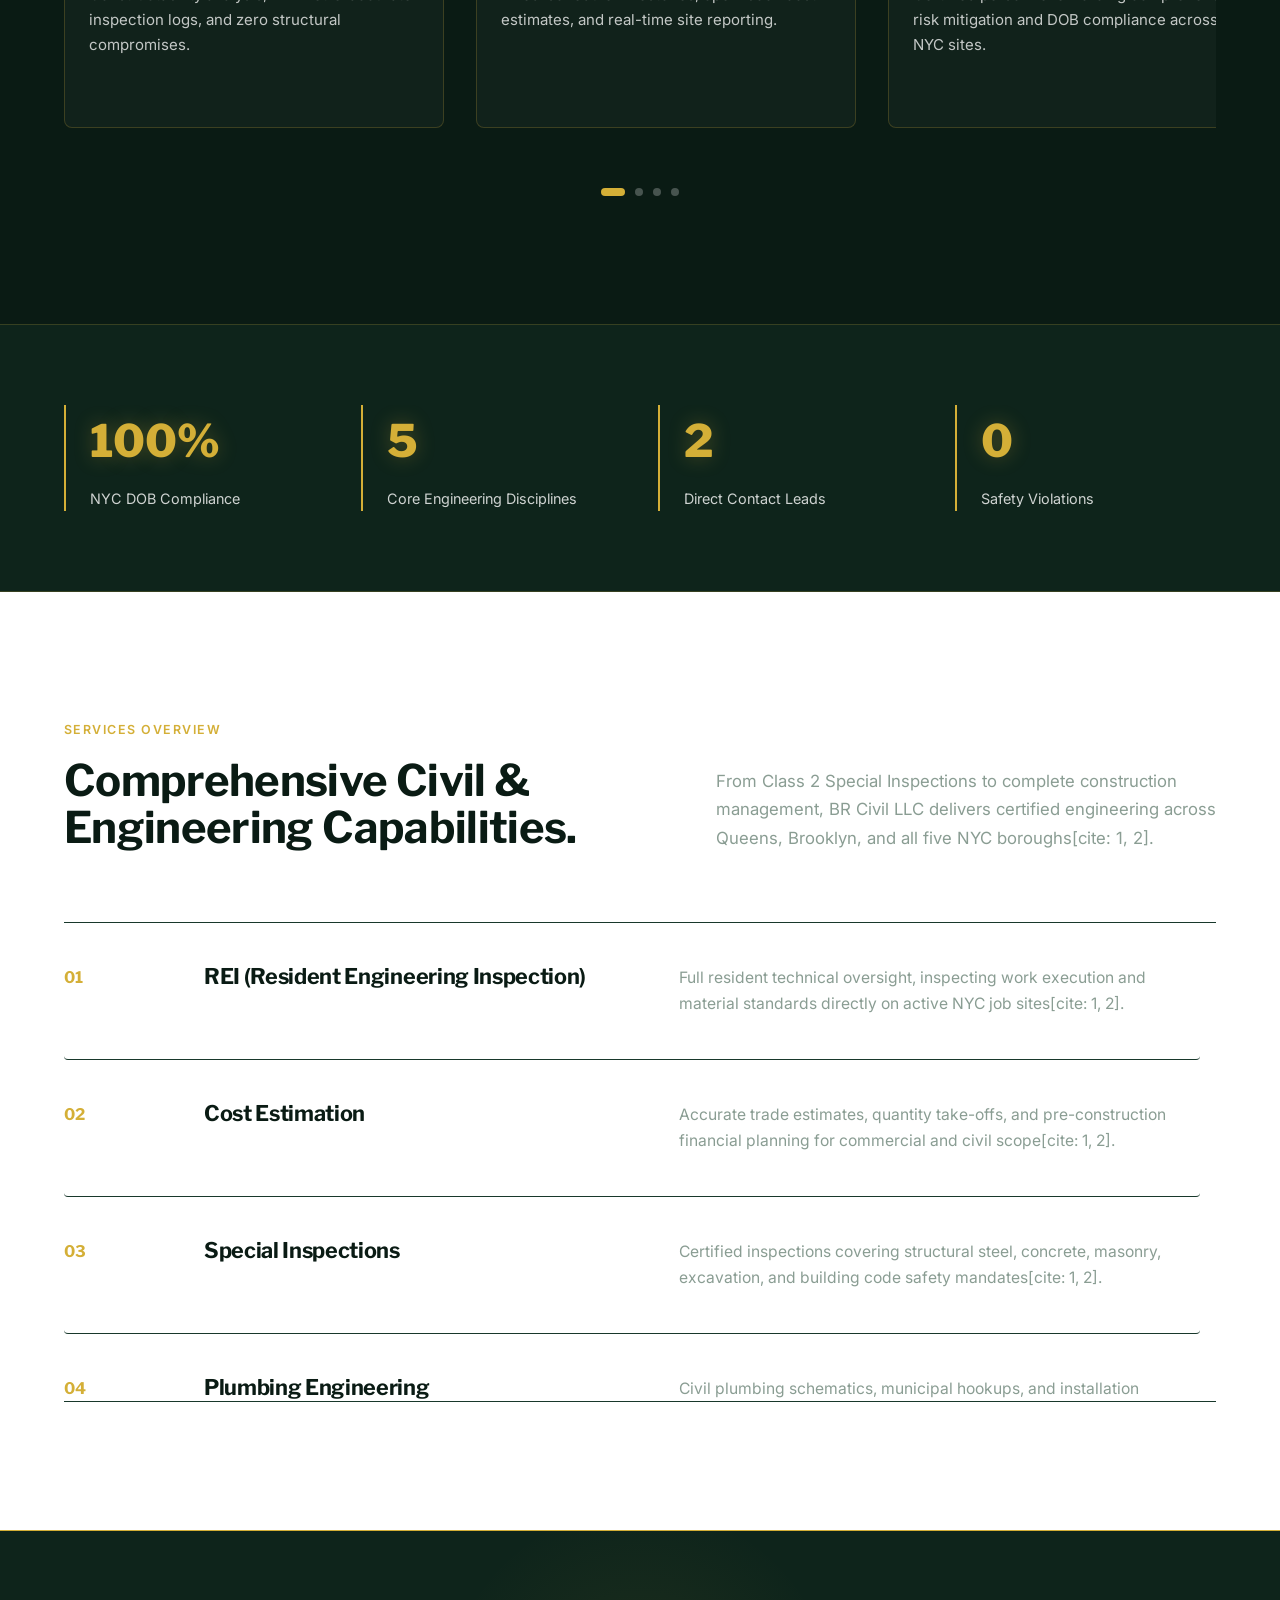
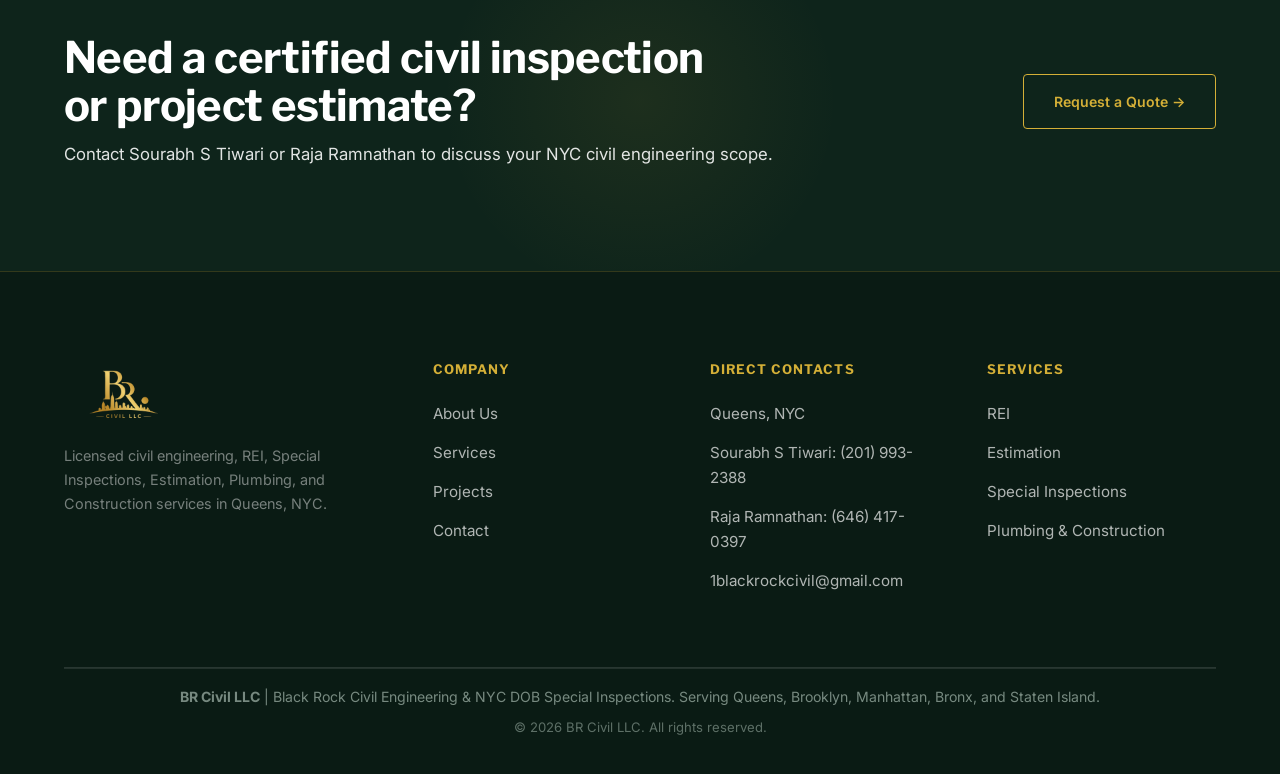
==== commit 86a2e77d: "feat(seo): complete technical schema matrix, on-page optimization, and site-wide footer sync" ====
--- a/index.html
+++ b/index.html
@@ -177,7 +177,7 @@
 
                 <div class="mega-preview">
                   <div class="preview-card" id="megaPreviewCard">
-                    <img id="megaPreviewImg" src="https://images.unsplash.com/photo-1497366811353-6870744d04b2?q=85&w=800&auto=format&fit=crop" alt="Civil Engineering Preview">
+                    <img id="megaPreviewImg" src="https://images.unsplash.com/photo-1497366811353-6870744d04b2?q=85&w=800&auto=format&fit=crop" alt="BR Civil LLC NYC DOB Special Inspections and Class 2 structural testing preview">
                     <div class="preview-content">
                       <span class="eyebrow" id="megaPreviewSub">NYC DOB Certified</span>
                       <h3 id="megaPreviewTitle">Special Inspections</h3>
@@ -239,7 +239,7 @@
       <div class="hero-content">
         <div class="eyebrow hero-animate">Licensed NYC Engineering &amp; Special Inspections · Queens, NY</div>
         <h1 class="hero-animate">NYC DOB Special Inspections &amp; <span>Civil Engineering <span class="hero-underline">Excellence.</span></span></h1>
-        <p class="hero-sub hero-animate">BR Civil LLC delivers certified DOB Special Inspections, Resident Engineering (REI), Cost Estimation, and Civil Construction management across Queens, Brooklyn, and New York City.</p>
+        <p class="hero-sub hero-animate">BR Civil LLC (known across NYC development as Black Rock Civil) delivers certified DOB Special Inspections, TR-1 Technical Report sign-offs, Resident Engineering (REI), and Cost Estimation across Queens, Brooklyn, Manhattan, the Bronx, and Staten Island.</p>
         <div class="hero-actions hero-animate">
           <a href="projects.html" class="btn on-dark">Explore Our Work <span>→</span></a>
           <a href="contact.html" class="hero-text-link">Start a Consultation <span>↗</span></a>
@@ -262,7 +262,7 @@
           <div class="eyebrow">Core Capabilities</div>
           <h2>Specialized Civil<br>Sectors.</h2>
         </div>
-        <p>Explore our specialized sectors driven by engineering accuracy, code compliance, and self-managed project oversight.</p>
+        <p>Explore specialized civil disciplines engineered for rigorous NYC Department of Buildings (DOB) code compliance and reliable contractor delivery.</p>
       </div>
 
       <div class="project-types-accordion reveal" id="projectTypesAccordion" role="tablist" aria-label="Services Accordion">
@@ -281,7 +281,7 @@
             <div class="type-card-head">
               <span class="type-card-badge">01 · Compliance</span>
               <h3>Special Inspections</h3>
-              <p>Certified inspection protocols meeting NYC Department of Buildings safety, structural, and civil criteria.</p>
+              <p>Certified Class 2 Special Inspections and TR-1 sign-offs meeting NYC Department of Buildings safety, structural steel, concrete, and masonry criteria.</p>
             </div>
             
             <ul class="type-card-features">
@@ -310,7 +310,7 @@
             <div class="type-card-head">
               <span class="type-card-badge">02 · Engineering</span>
               <h3>REI (Resident Engineering)</h3>
-              <p>Resident Engineering Inspection providing dedicated on-site technical supervision, quality control, and schedule alignment.</p>
+              <p>Resident Engineering Inspection providing dedicated on-site technical supervision, quality control, and schedule alignment across NYC infrastructure.</p>
             </div>
             
             <ul class="type-card-features">
@@ -339,7 +339,7 @@
             <div class="type-card-head">
               <span class="type-card-badge">03 · Analysis</span>
               <h3>Cost Estimation</h3>
-              <p>Detailed material take-offs, budget auditing, and trade cost estimations for infrastructure and commercial developments.</p>
+              <p>Detailed material take-offs, budget auditing, and trade cost estimations for infrastructure and commercial developments in Queens and Manhattan.</p>
             </div>
             
             <ul class="type-card-features">
@@ -368,7 +368,7 @@
             <div class="type-card-head">
               <span class="type-card-badge">04 · Infrastructure</span>
               <h3>Plumbing &amp; Construction</h3>
-              <p>Civil plumbing engineering, system layout, and direct construction management across New York metropolitan sites.</p>
+              <p>Civil plumbing engineering, water main schematics, and direct construction management across New York metropolitan building sites.</p>
             </div>
             
             <ul class="type-card-features">
@@ -392,7 +392,7 @@
     <div class="wrap">
       <div class="tiles reveal-stagger">
         <a class="tile" href="projects.html">
-          <img src="https://images.unsplash.com/photo-1497366811353-6870744d04b2?q=85&w=1000&auto=format&fit=crop" alt="NYC DOB Special Inspections and structural engineering projects in New York" loading="lazy">
+          <img src="https://images.unsplash.com/photo-1497366811353-6870744d04b2?q=85&w=1000&auto=format&fit=crop" alt="BR Civil LLC Special Inspections and structural engineering projects in Manhattan NYC" loading="lazy">
           <div class="tile-overlay">
             <div class="tag">Our Work</div>
             <h3>Selected Work</h3>
@@ -401,7 +401,7 @@
         </a>
 
         <a class="tile" href="about.html">
-          <img src="https://images.unsplash.com/photo-1504917595217-d4dc5ebe6122?q=85&w=1000&auto=format&fit=crop" alt="Sourabh S Tiwari and Raja Ramnathan - BR Civil LLC leadership team" loading="lazy">
+          <img src="https://images.unsplash.com/photo-1504917595217-d4dc5ebe6122?q=85&w=1000&auto=format&fit=crop" alt="Sourabh S Tiwari and Raja Ramnathan licensed engineering leadership team at BR Civil LLC" loading="lazy">
           <div class="tile-overlay">
             <div class="tag">Our Team</div>
             <h3>Leadership</h3>
@@ -410,7 +410,7 @@
         </a>
 
         <a class="tile" href="contact.html">
-          <img src="https://images.unsplash.com/photo-1497366754035-f200968a6e72?q=85&w=1000&auto=format&fit=crop" alt="Civil engineering cost estimation and REI consultation in Queens NYC" loading="lazy">
+          <img src="https://images.unsplash.com/photo-1497366754035-f200968a6e72?q=85&w=1000&auto=format&fit=crop" alt="Consultation for NYC DOB Special Inspections, REI, and Cost Estimation in Queens NY" loading="lazy">
           <div class="tile-overlay">
             <div class="tag">Get Started</div>
             <h3>Consultation</h3>
@@ -430,7 +430,7 @@
           <div class="eyebrow">Our Foundation</div>
           <h2>Built Around What Matters.</h2>
         </div>
-        <p>Four engineering principles guiding every estimate, jobsite inspection, and civil handover.</p>
+        <p>Four engineering principles guiding every estimate, jobsite inspection, and civil handover across NYC.</p>
       </div>
 
       <!-- HORIZONTAL SCROLL TRACK -->
@@ -438,7 +438,7 @@
         
         <div class="why-block">
           <div class="why-block-img-wrap">
-            <img src="https://images.unsplash.com/photo-1581092160562-40aa08e78837?q=85&w=800&auto=format&fit=crop" alt="Precision civil engineering and structural inspection logs NYC" loading="lazy">
+            <img src="https://images.unsplash.com/photo-1581092160562-40aa08e78837?q=85&w=800&auto=format&fit=crop" alt="BR Civil LLC professional engineer conducting NYC DOB special inspections on site in Queens NY" loading="lazy">
             <span class="why-num">01</span>
           </div>
           <div class="why-block-body">
@@ -449,7 +449,7 @@
 
         <div class="why-block">
           <div class="why-block-img-wrap">
-            <img src="https://images.unsplash.com/photo-1454165804606-c3d57bc86b40?q=85&w=800&auto=format&fit=crop" alt="Transparent pre-construction cost estimation and quantity take-offs" loading="lazy">
+            <img src="https://images.unsplash.com/photo-1454165804606-c3d57bc86b40?q=85&w=800&auto=format&fit=crop" alt="Transparent civil cost estimation and pre-construction quantity take-offs in New York" loading="lazy">
             <span class="why-num">02</span>
           </div>
           <div class="why-block-body">
@@ -460,7 +460,7 @@
 
         <div class="why-block">
           <div class="why-block-img-wrap">
-            <img src="https://images.unsplash.com/photo-1504307651254-35680f356dfd?q=85&w=800&auto=format&fit=crop" alt="Certified NYC DOB safety and structural compliance verification" loading="lazy">
+            <img src="https://images.unsplash.com/photo-1504307651254-35680f356dfd?q=85&w=800&auto=format&fit=crop" alt="Certified NYC DOB safety and structural steel compliance inspection in Brooklyn NY" loading="lazy">
             <span class="why-num">03</span>
           </div>
           <div class="why-block-body">
@@ -471,7 +471,7 @@
 
         <div class="why-block">
           <div class="why-block-img-wrap">
-            <img src="https://images.unsplash.com/photo-1541888946425-d81bb19240f5?q=85&w=800&auto=format&fit=crop" alt="Durable civil infrastructure and Resident Engineering oversight in Queens" loading="lazy">
+            <img src="https://images.unsplash.com/photo-1541888946425-d81bb19240f5?q=85&w=800&auto=format&fit=crop" alt="Resident Engineering Inspection REI oversight on Queens municipal civil project" loading="lazy">
             <span class="why-num">04</span>
           </div>
           <div class="why-block-body">
@@ -523,38 +523,38 @@
           <div class="eyebrow">Services Overview</div>
           <h2>Comprehensive Civil &amp;<br>Engineering Capabilities.</h2>
         </div>
-        <p>From Special Inspections to complete construction management, BR Civil LLC delivers certified engineering across Queens and NYC.</p>
+        <p>From Class 2 Special Inspections to complete construction management, BR Civil LLC delivers certified engineering across Queens, Brooklyn, and all five NYC boroughs[cite: 1, 2].</p>
       </div>
 
       <div class="services-scroll-container reveal">
         <div class="service-row">
           <div class="idx">01</div>
           <h3>REI (Resident Engineering Inspection)</h3>
-          <p>Full resident technical oversight, inspecting work execution and material standards directly on active job sites.</p>
+          <p>Full resident technical oversight, inspecting work execution and material standards directly on active NYC job sites[cite: 1, 2].</p>
         </div>
 
         <div class="service-row">
           <div class="idx">02</div>
           <h3>Cost Estimation</h3>
-          <p>Accurate trade estimates, quantity take-offs, and pre-construction financial planning for commercial and civil scope.</p>
+          <p>Accurate trade estimates, quantity take-offs, and pre-construction financial planning for commercial and civil scope[cite: 1, 2].</p>
         </div>
 
         <div class="service-row">
           <div class="idx">03</div>
           <h3>Special Inspections</h3>
-          <p>Certified inspections covering structural steel, concrete, masonry, excavation, and building code safety mandates.</p>
+          <p>Certified inspections covering structural steel, concrete, masonry, excavation, and building code safety mandates[cite: 1, 2].</p>
         </div>
 
         <div class="service-row">
           <div class="idx">04</div>
           <h3>Plumbing Engineering</h3>
-          <p>Civil plumbing schematics, municipal hookups, and installation supervision adhering to local plumbing codes.</p>
+          <p>Civil plumbing schematics, municipal hookups, and installation supervision adhering to local plumbing codes[cite: 1, 2].</p>
         </div>
 
         <div class="service-row">
           <div class="idx">05</div>
           <h3>Construction Management</h3>
-          <p>End-to-end site supervision, subcontractor coordination, and project execution from ground-breaking to handover.</p>
+          <p>End-to-end site supervision, subcontractor coordination, and project execution from ground-breaking to handover[cite: 1, 2].</p>
         </div>
       </div>
 
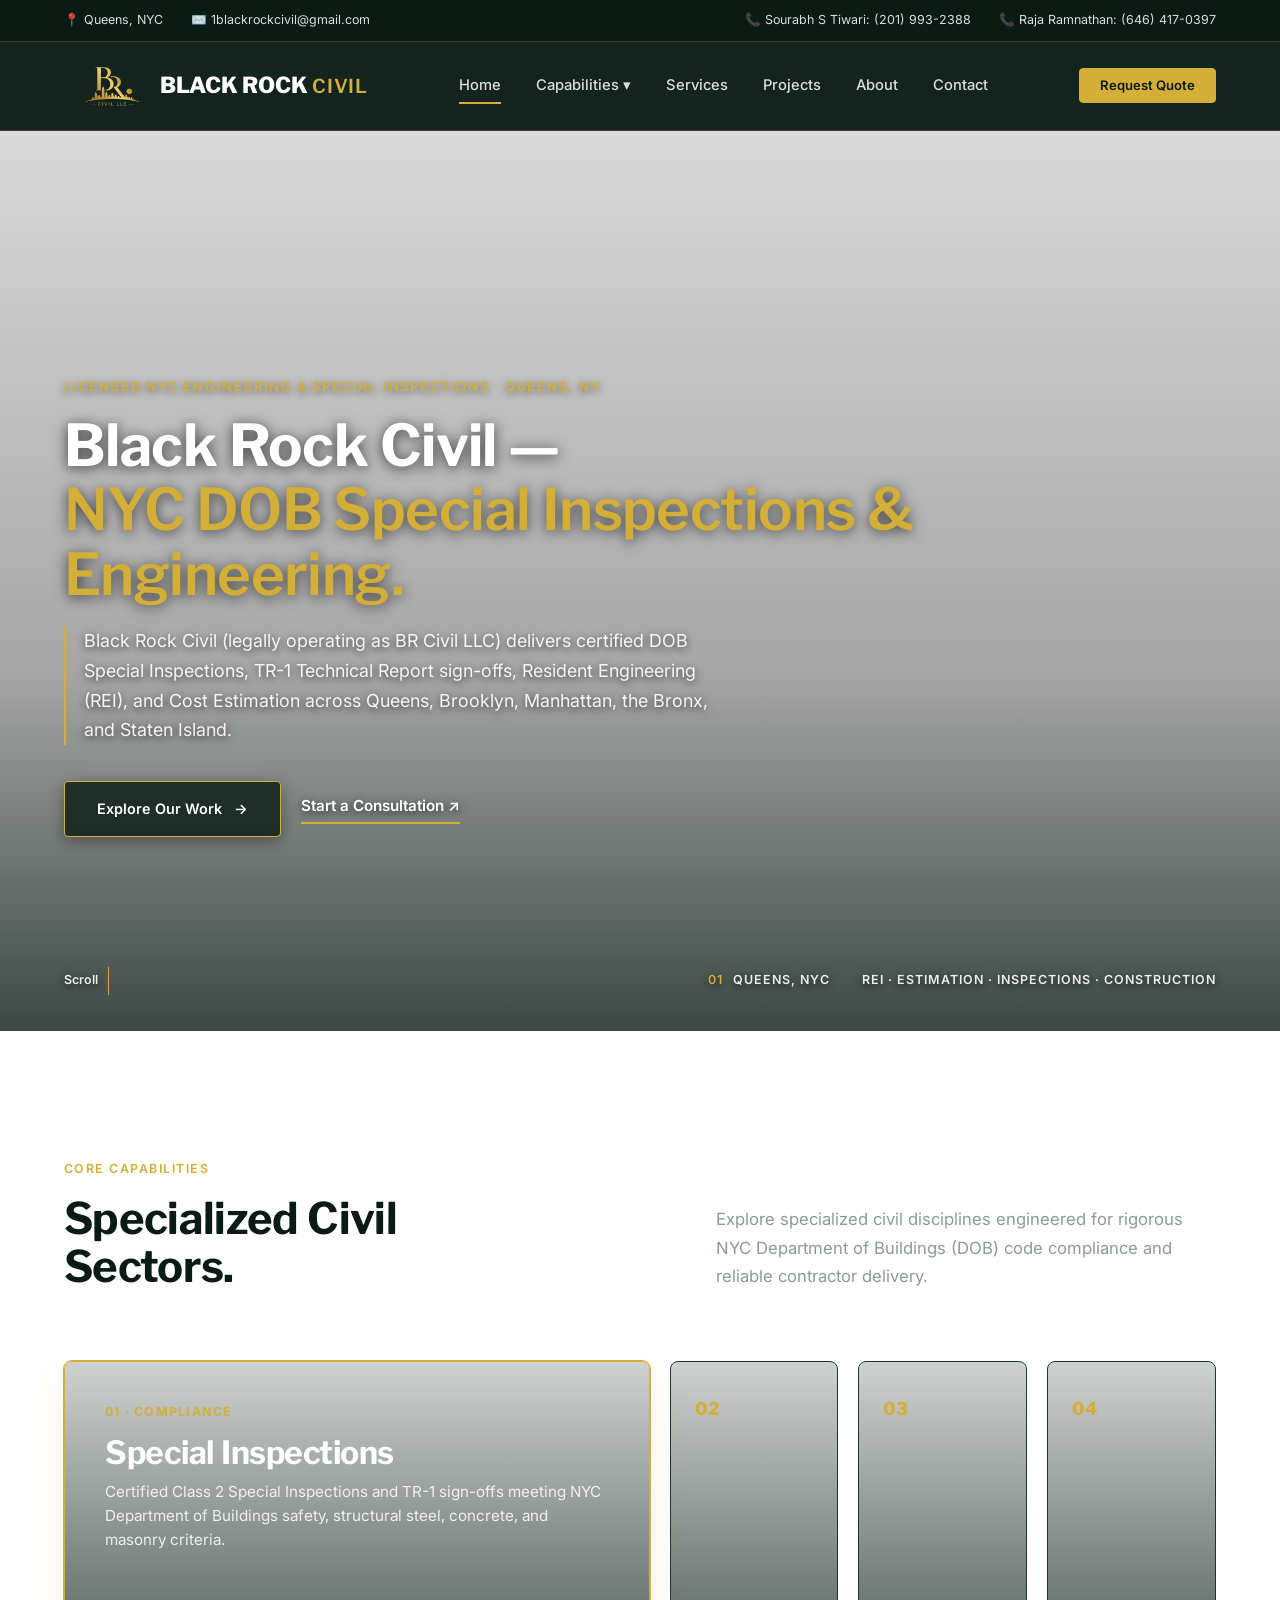
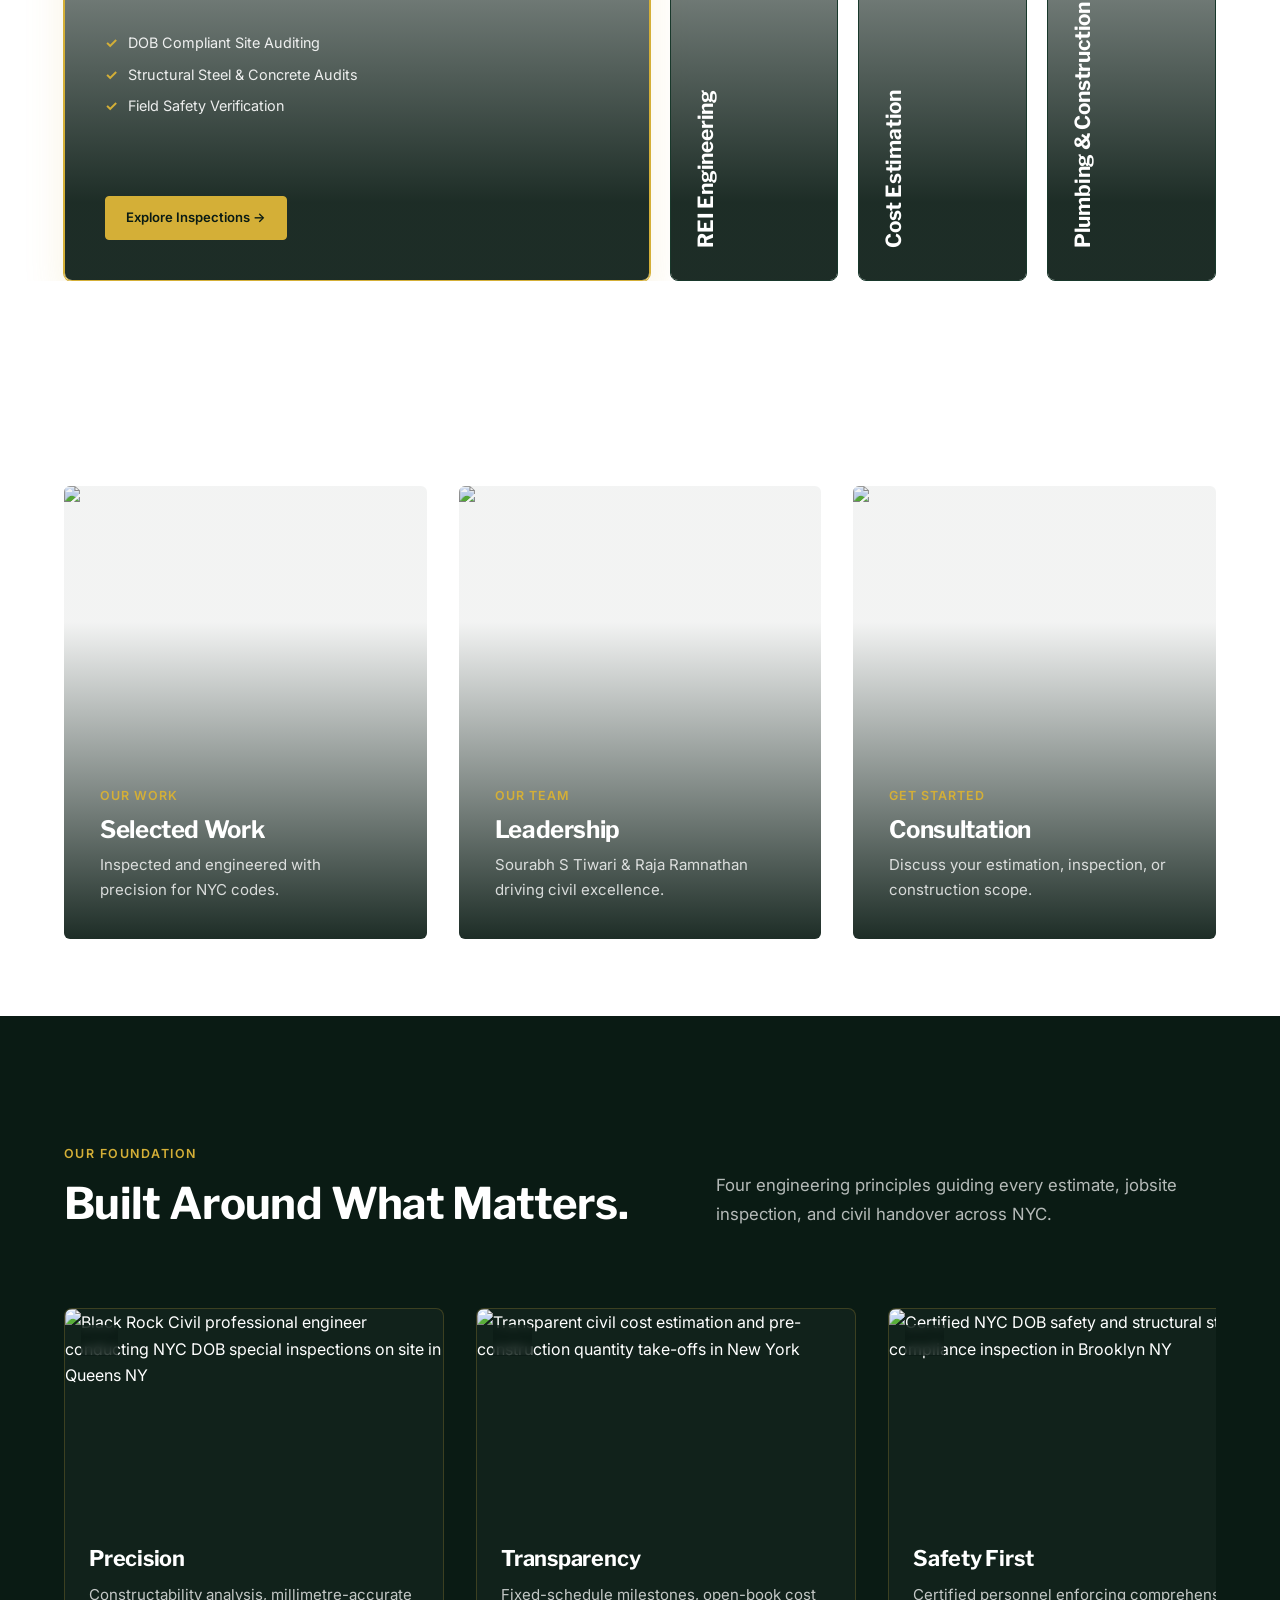
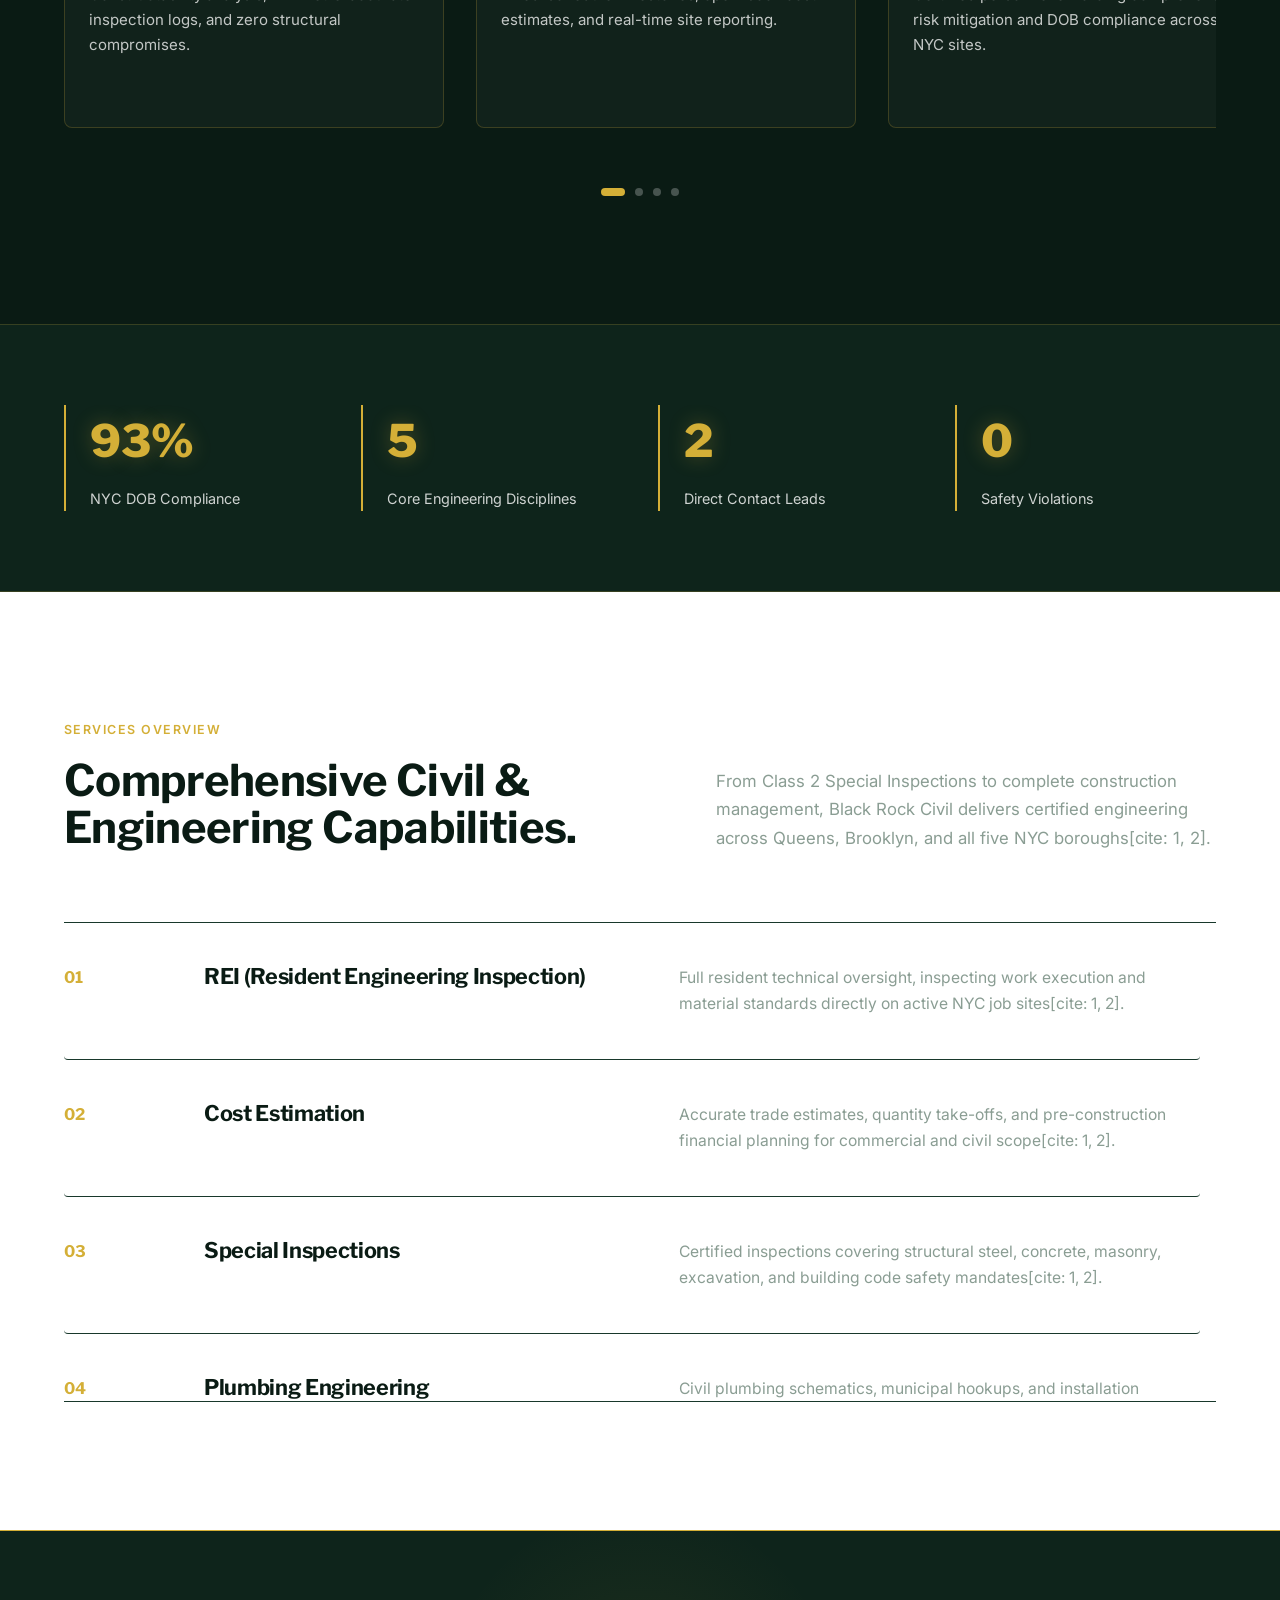
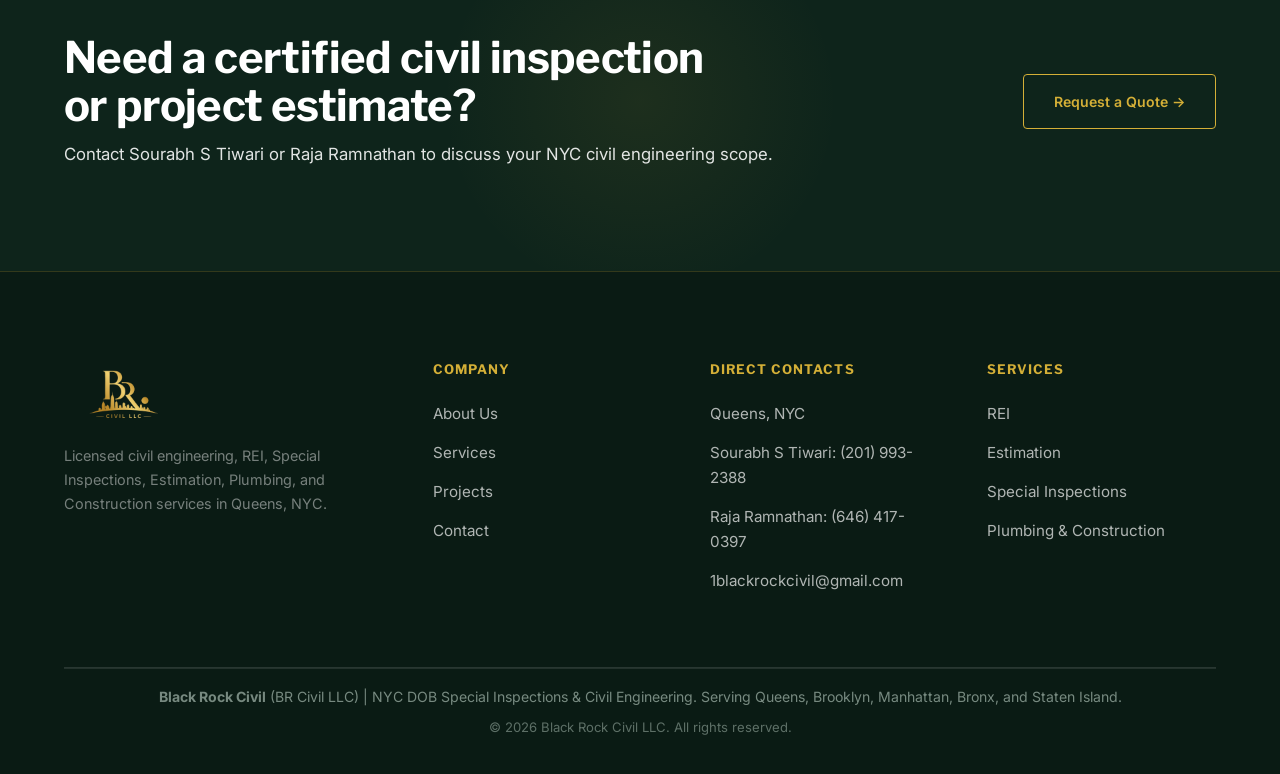
==== commit a18ea2b2: "feat(seo): harmonize Black Rock Civil brand entity and add NYC borough schemas" ====
--- a/index.html
+++ b/index.html
@@ -19,21 +19,21 @@
     </script>
     
     <!-- Primary SEO Meta Tags -->
-    <title>BR Civil LLC | NYC DOB Special Inspections & Civil Engineering</title>
-    <meta name="description" content="BR Civil LLC provides certified NYC DOB Special Inspections (TR-1), structural engineering, cost estimation, and REI across Queens, Brooklyn, Manhattan, Bronx, and Staten Island.">
+    <title>Black Rock Civil | NYC DOB Special Inspections & Civil Engineering</title>
+    <meta name="description" content="Black Rock Civil (BR Civil LLC) provides certified NYC DOB Special Inspections (TR-1), civil structural engineering, cost estimation, and REI across Queens, Brooklyn, Manhattan, Bronx, and Staten Island.">
     <link rel="canonical" href="https://www.blackrockcivil.net/">
   
     <!-- Open Graph / Facebook / LinkedIn -->
     <meta property="og:type" content="website">
     <meta property="og:url" content="https://www.blackrockcivil.net/">
-    <meta property="og:title" content="BR Civil LLC | NYC DOB Special Inspections & Civil Engineering">
-    <meta property="og:description" content="Licensed NYC engineering firm providing Class 2 DOB Special Inspections, TR-1 sign-offs, and structural consulting across Queens, Brooklyn, Manhattan, Bronx, and Staten Island.">
+    <meta property="og:title" content="Black Rock Civil | NYC DOB Special Inspections & Civil Engineering">
+    <meta property="og:description" content="Licensed NYC engineering firm providing Class 2 DOB Special Inspections, TR-1 sign-offs, and structural civil consulting across Queens, Brooklyn, Manhattan, Bronx, and Staten Island.">
     <meta property="og:image" content="https://www.blackrockcivil.net/images/br-civil-logo-transparent.png">
   
     <!-- Twitter Card -->
     <meta name="twitter:card" content="summary_large_image">
     <meta name="twitter:url" content="https://www.blackrockcivil.net/">
-    <meta name="twitter:title" content="BR Civil LLC | NYC DOB Special Inspections & Civil Engineering">
+    <meta name="twitter:title" content="Black Rock Civil | NYC DOB Special Inspections & Civil Engineering">
     <meta name="twitter:description" content="NYC DOB Special Inspections, TR-1 sign-offs, and structural civil consulting across all five NYC boroughs.">
     <meta name="twitter:image" content="https://www.blackrockcivil.net/images/br-civil-logo-transparent.png">
   
@@ -43,24 +43,46 @@
       "@context": "https://schema.org",
       "@type": "ProfessionalService",
       "@id": "https://www.blackrockcivil.net/#organization",
-      "name": "BR Civil LLC",
+      "name": "Black Rock Civil",
+      "legalName": "BR Civil LLC",
       "alternateName": [
         "Black Rock Civil",
         "BlackRock Civil",
         "blackrockcivil",
+        "blackrockcivil.net",
+        "blackrock civil net",
         "blackrockcivil nyc",
+        "blackrockcivil new york",
+        "blackrockcivil queens",
+        "blackrockcivil brooklyn",
+        "blackrockcivil manhattan",
         "BlackRock Civil NYC",
         "Black Rock Civil NYC",
         "Black Rock Civil New York",
         "BlackRock Civil Queens",
+        "Black Rock Civil Queens",
+        "BlackRock Civil Brooklyn",
+        "Black Rock Civil Brooklyn",
+        "BlackRock Civil Manhattan",
+        "Black Rock Civil Manhattan",
+        "Black Rock Civil DOB Inspections",
+        "Black Rock Civil Special Inspections",
+        "Black Rock Civil Engineering",
+        "BlackRock Civil Engineering NYC",
         "BR Civil",
         "BR Civil LLC",
         "BR Civil NYC",
+        "BR Civil LLC NYC",
+        "BR Civil Queens",
+        "BR Civil LLC Queens",
+        "BR Civil Brooklyn",
+        "BR Civil LLC Brooklyn",
+        "BR Civil Manhattan",
         "BR Civil Engineering",
+        "BR Civil Special Inspections",
+        "BR Civil DOB Inspections",
         "Black Rock Civil LLC",
-        "Black Rock Civil Engineering",
-        "BlackRock Civil Engineering NYC",
-        "BR Civil Special Inspections"
+        "Black Rock Civil LLC NYC"
       ],
       "url": "https://www.blackrockcivil.net/",
       "logo": "https://www.blackrockcivil.net/images/br-civil-logo-transparent.png",
@@ -106,7 +128,7 @@
     <link href="https://fonts.googleapis.com/css2?family=Libre+Franklin:wght@400;500;600;700;800&family=Inter:wght@400;500;600&display=swap" rel="stylesheet">
   
     <link rel="stylesheet" href="css/style.css">
-  </head>
+</head>
 <body>
 
   <!-- ================= PAGE LOAD BAR ================= -->
@@ -132,10 +154,10 @@
     <div class="wrap header-wrap">
       
       <!-- BRAND LOGO IMAGE & TYPOGRAPHY -->
-      <a href="index.html" class="logo" aria-label="BR Civil LLC Home">
-        <img src="images/br-civil-logo-transparent.png" alt="BR Civil LLC - Licensed NYC Civil Engineering & DOB Special Inspections" class="logo-img">
+      <a href="index.html" class="logo" aria-label="Black Rock Civil Home">
+        <img src="images/br-civil-logo-transparent.png" alt="Black Rock Civil - Licensed NYC Civil Engineering & DOB Special Inspections" class="logo-img">
         <span class="brand-name-text">
-          BR <span style="color:var(--gold); font-weight:600; font-size:1.2rem; letter-spacing:0.04em;">Civil LLC</span>
+          BLACK ROCK <span style="color:var(--gold); font-weight:600; font-size:1.2rem; letter-spacing:0.04em;">CIVIL</span>
         </span>
       </a>
 
@@ -177,7 +199,7 @@
 
                 <div class="mega-preview">
                   <div class="preview-card" id="megaPreviewCard">
-                    <img id="megaPreviewImg" src="https://images.unsplash.com/photo-1497366811353-6870744d04b2?q=85&w=800&auto=format&fit=crop" alt="BR Civil LLC NYC DOB Special Inspections and Class 2 structural testing preview">
+                    <img id="megaPreviewImg" src="https://images.unsplash.com/photo-1497366811353-6870744d04b2?q=85&w=800&auto=format&fit=crop" alt="Black Rock Civil NYC DOB Special Inspections and Class 2 structural testing preview">
                     <div class="preview-content">
                       <span class="eyebrow" id="megaPreviewSub">NYC DOB Certified</span>
                       <h3 id="megaPreviewTitle">Special Inspections</h3>
@@ -238,8 +260,8 @@
     <div class="wrap hero-inner">
       <div class="hero-content">
         <div class="eyebrow hero-animate">Licensed NYC Engineering &amp; Special Inspections · Queens, NY</div>
-        <h1 class="hero-animate">NYC DOB Special Inspections &amp; <span>Civil Engineering <span class="hero-underline">Excellence.</span></span></h1>
-        <p class="hero-sub hero-animate">BR Civil LLC (known across NYC development as Black Rock Civil) delivers certified DOB Special Inspections, TR-1 Technical Report sign-offs, Resident Engineering (REI), and Cost Estimation across Queens, Brooklyn, Manhattan, the Bronx, and Staten Island.</p>
+        <h1 class="hero-animate">Black Rock Civil &mdash; <span>NYC DOB Special Inspections &amp; <span class="hero-underline">Engineering.</span></span></h1>
+        <p class="hero-sub hero-animate">Black Rock Civil (legally operating as BR Civil LLC) delivers certified DOB Special Inspections, TR-1 Technical Report sign-offs, Resident Engineering (REI), and Cost Estimation across Queens, Brooklyn, Manhattan, the Bronx, and Staten Island.</p>
         <div class="hero-actions hero-animate">
           <a href="projects.html" class="btn on-dark">Explore Our Work <span>→</span></a>
           <a href="contact.html" class="hero-text-link">Start a Consultation <span>↗</span></a>
@@ -392,7 +414,7 @@
     <div class="wrap">
       <div class="tiles reveal-stagger">
         <a class="tile" href="projects.html">
-          <img src="https://images.unsplash.com/photo-1497366811353-6870744d04b2?q=85&w=1000&auto=format&fit=crop" alt="BR Civil LLC Special Inspections and structural engineering projects in Manhattan NYC" loading="lazy">
+          <img src="https://images.unsplash.com/photo-1497366811353-6870744d04b2?q=85&w=1000&auto=format&fit=crop" alt="Black Rock Civil Special Inspections and structural engineering projects in Manhattan NYC" loading="lazy">
           <div class="tile-overlay">
             <div class="tag">Our Work</div>
             <h3>Selected Work</h3>
@@ -401,7 +423,7 @@
         </a>
 
         <a class="tile" href="about.html">
-          <img src="https://images.unsplash.com/photo-1504917595217-d4dc5ebe6122?q=85&w=1000&auto=format&fit=crop" alt="Sourabh S Tiwari and Raja Ramnathan licensed engineering leadership team at BR Civil LLC" loading="lazy">
+          <img src="https://images.unsplash.com/photo-1504917595217-d4dc5ebe6122?q=85&w=1000&auto=format&fit=crop" alt="Sourabh S Tiwari and Raja Ramnathan licensed engineering leadership team at Black Rock Civil" loading="lazy">
           <div class="tile-overlay">
             <div class="tag">Our Team</div>
             <h3>Leadership</h3>
@@ -422,7 +444,7 @@
     </div>
   </section>
 
-  <!-- ================= WHY BR CIVIL LLC ================= -->
+  <!-- ================= WHY BLACK ROCK CIVIL ================= -->
   <section class="section section-dark why-blackridge-section">
     <div class="wrap">
       <div class="section-head reveal">
@@ -438,7 +460,7 @@
         
         <div class="why-block">
           <div class="why-block-img-wrap">
-            <img src="https://images.unsplash.com/photo-1581092160562-40aa08e78837?q=85&w=800&auto=format&fit=crop" alt="BR Civil LLC professional engineer conducting NYC DOB special inspections on site in Queens NY" loading="lazy">
+            <img src="https://images.unsplash.com/photo-1581092160562-40aa08e78837?q=85&w=800&auto=format&fit=crop" alt="Black Rock Civil professional engineer conducting NYC DOB special inspections on site in Queens NY" loading="lazy">
             <span class="why-num">01</span>
           </div>
           <div class="why-block-body">
@@ -523,7 +545,7 @@
           <div class="eyebrow">Services Overview</div>
           <h2>Comprehensive Civil &amp;<br>Engineering Capabilities.</h2>
         </div>
-        <p>From Class 2 Special Inspections to complete construction management, BR Civil LLC delivers certified engineering across Queens, Brooklyn, and all five NYC boroughs[cite: 1, 2].</p>
+        <p>From Class 2 Special Inspections to complete construction management, Black Rock Civil delivers certified engineering across Queens, Brooklyn, and all five NYC boroughs[cite: 1, 2].</p>
       </div>
 
       <div class="services-scroll-container reveal">
@@ -581,7 +603,7 @@
         <div class="footer-col">
           <div class="footer-logo-wrap" style="margin-bottom:18px;">
             <a href="index.html" style="text-decoration:none;">
-              <img src="images/br-civil-logo-transparent.png" alt="BR Civil LLC Logo" class="footer-logo-img">
+              <img src="images/br-civil-logo-transparent.png" alt="Black Rock Civil Logo" class="footer-logo-img">
             </a>
           </div>
           <p style="opacity:0.65; font-size:0.9rem; max-width:280px; color:inherit;">
@@ -618,10 +640,10 @@
       </div>
       <div class="footer-bottom" style="display:flex; flex-direction:column; gap:8px; align-items:center; text-align:center; padding-top:16px; border-top:1px solid rgba(255,255,255,0.1);">
         <p style="margin:0; font-size:0.88rem; opacity:0.85;">
-          <strong>BR Civil LLC</strong> | Black Rock Civil Engineering &amp; NYC DOB Special Inspections. Serving Queens, Brooklyn, Manhattan, Bronx, and Staten Island.
+          <strong>Black Rock Civil</strong> (BR Civil LLC) | NYC DOB Special Inspections &amp; Civil Engineering. Serving Queens, Brooklyn, Manhattan, Bronx, and Staten Island.
         </p>
         <p style="margin:0; font-size:0.82rem; opacity:0.65;">
-          &copy; 2026 BR Civil LLC. All rights reserved.
+          &copy; 2026 Black Rock Civil LLC. All rights reserved.
         </p>
       </div>
     </div>
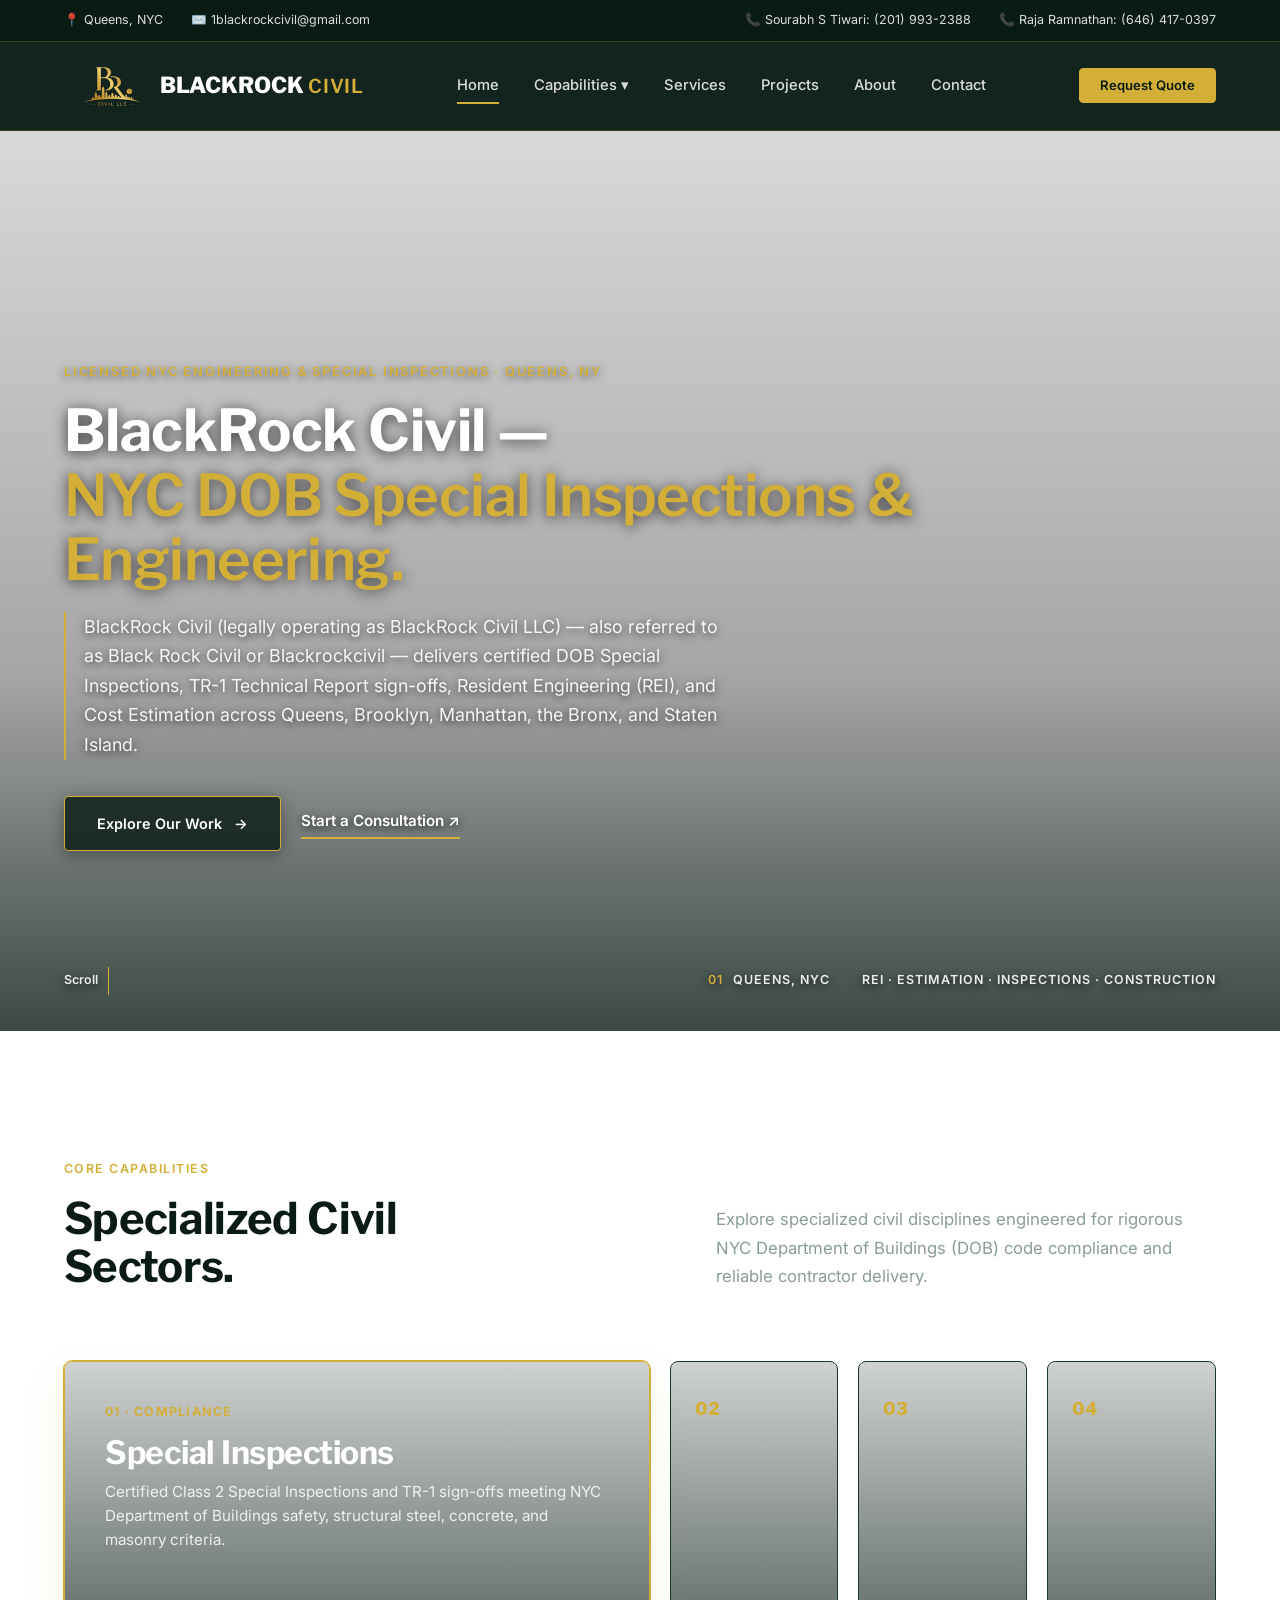
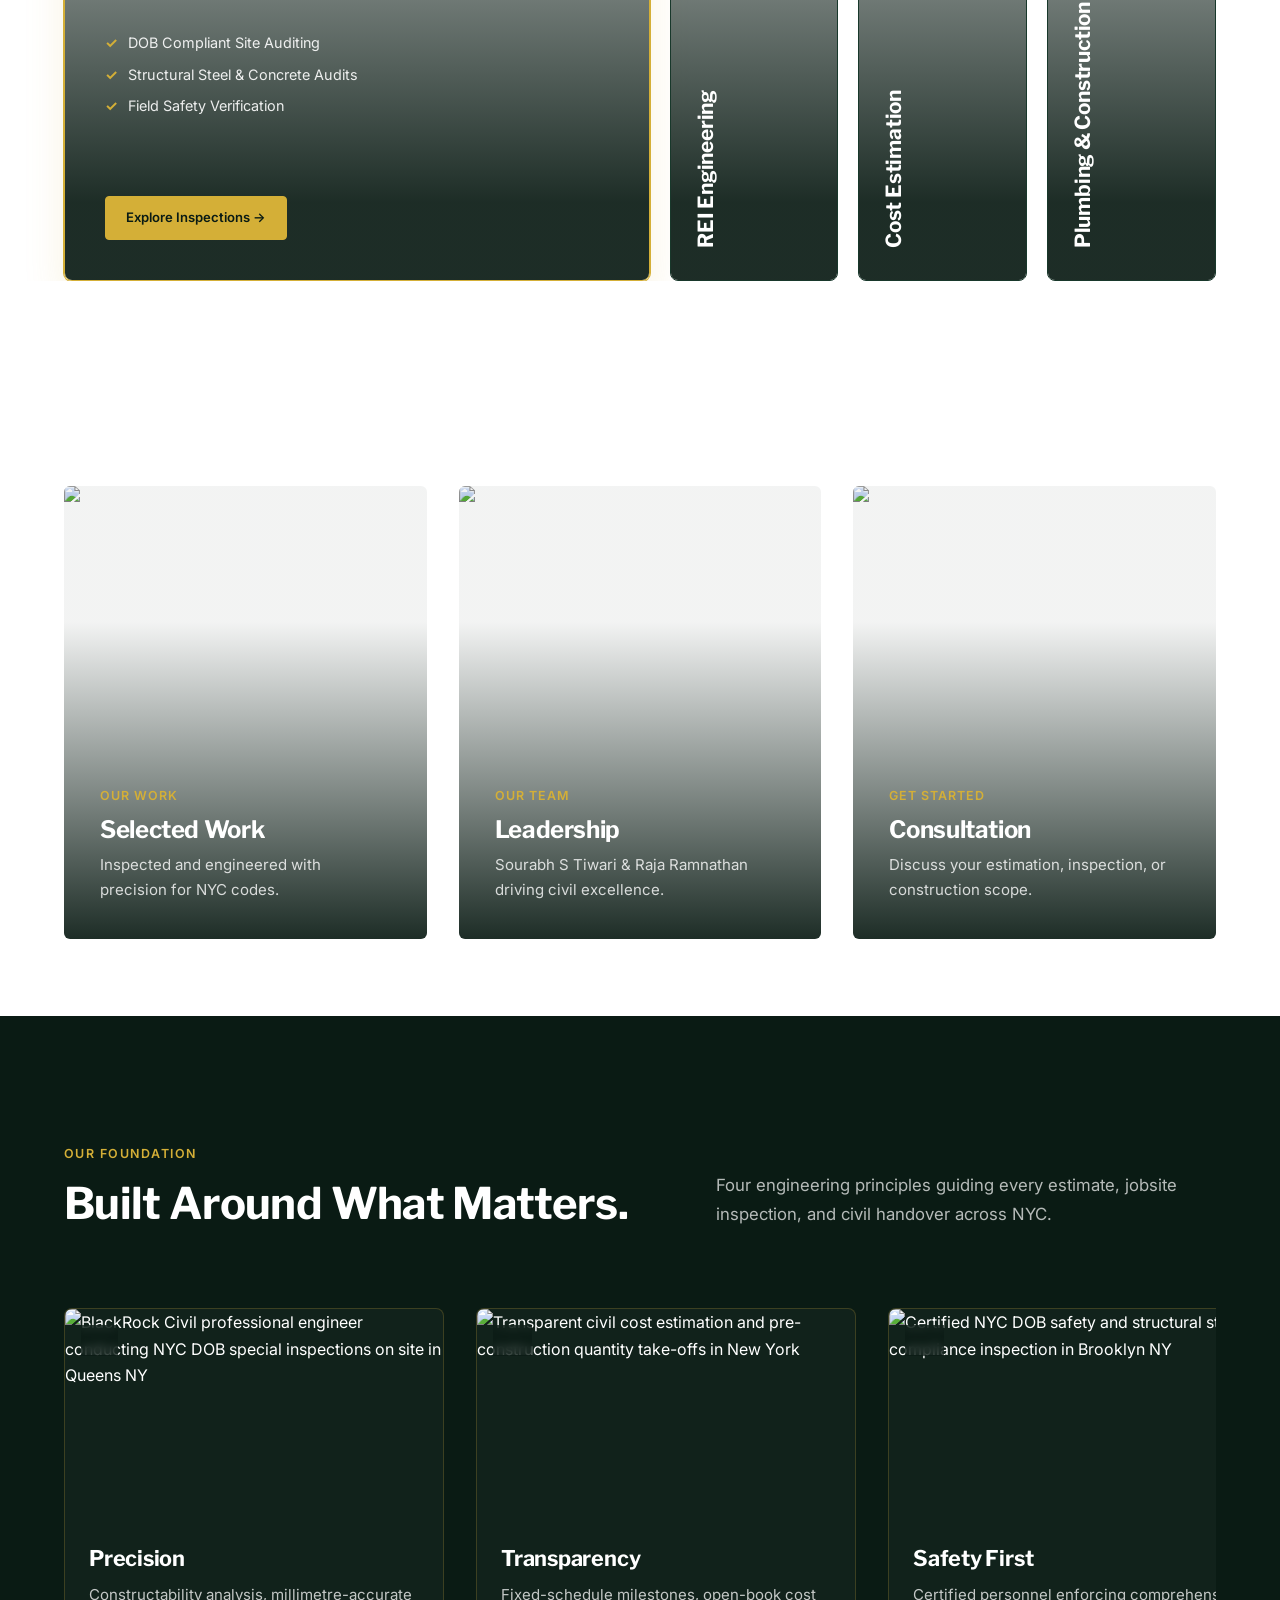
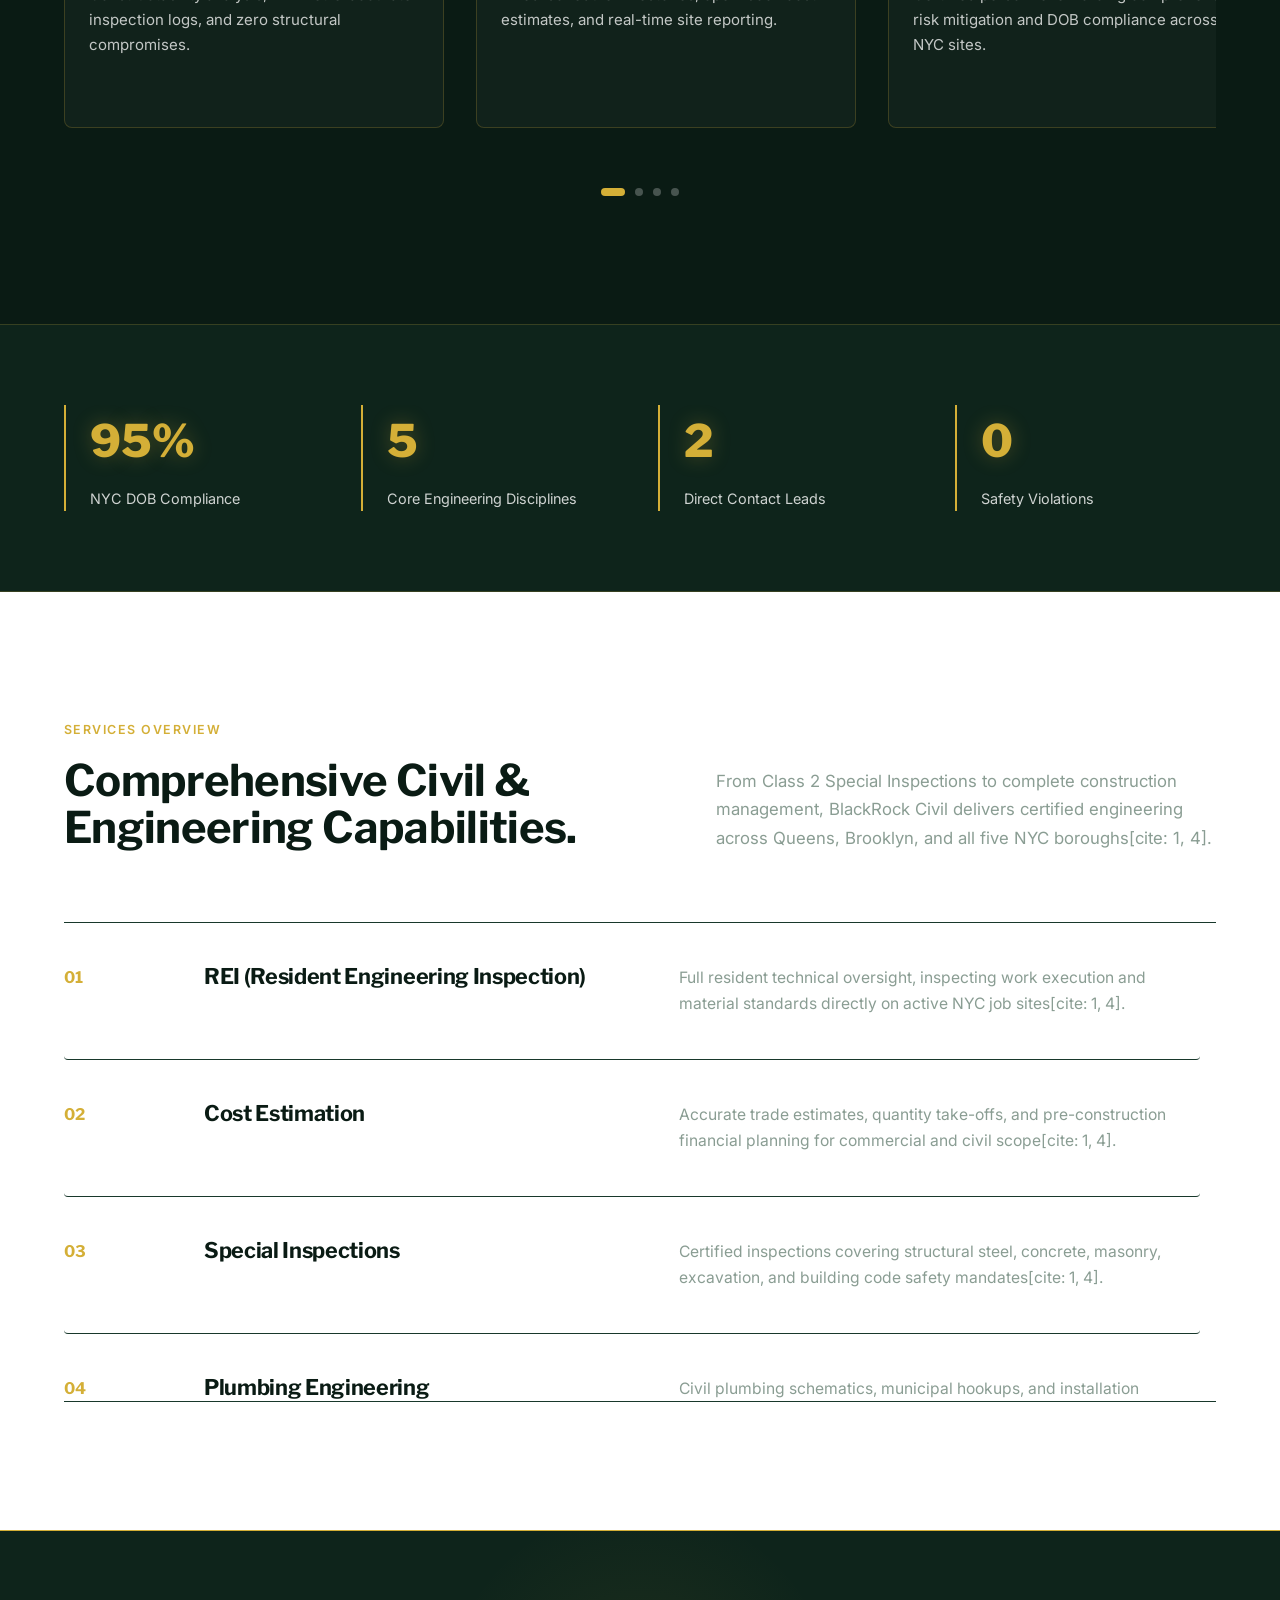
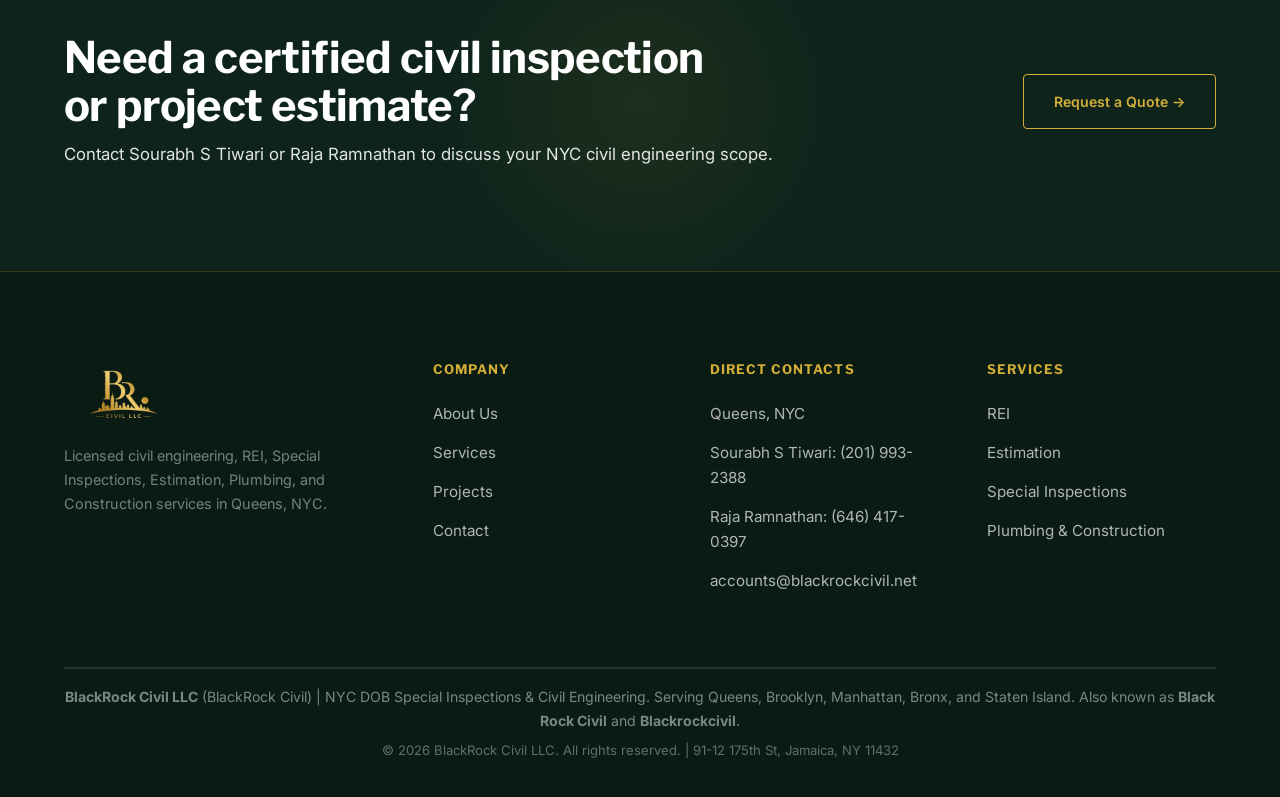
==== commit fb4bbb03: "feat: complete performance optimization and SEO boost" ====
--- a/index.html
+++ b/index.html
@@ -7,6 +7,12 @@
     <!-- Favicon -->
     <link rel="icon" type="image/png" sizes="48x48" href="images/favicon.png">
     <link rel="apple-touch-icon" href="images/favicon.png">
+
+    <!-- Speed Boost: Preload & Resource Hints -->
+    <link rel="preload" as="image" href="images/br-civil-logo-transparent.png">
+    <link rel="preconnect" href="https://images.unsplash.com" crossorigin>
+    <link rel="preconnect" href="https://fonts.googleapis.com">
+    <link rel="preconnect" href="https://fonts.gstatic.com" crossorigin>
     
     <!-- Google tag (gtag.js) -->
     <script async src="https://www.googletagmanager.com/gtag/js?id=G-31J72MNL1L"></script>
@@ -19,112 +25,129 @@
     </script>
     
     <!-- Primary SEO Meta Tags -->
-    <title>Black Rock Civil | NYC DOB Special Inspections & Civil Engineering</title>
-    <meta name="description" content="Black Rock Civil (BR Civil LLC) provides certified NYC DOB Special Inspections (TR-1), civil structural engineering, cost estimation, and REI across Queens, Brooklyn, Manhattan, Bronx, and Staten Island.">
+    <title>BlackRock Civil | NYC DOB Special Inspections & Civil Engineering</title>
+    <meta name="description" content="BlackRock Civil (BlackRock Civil LLC) provides certified NYC DOB Special Inspections (TR-1), civil structural engineering, cost estimation, and REI across Queens, Brooklyn, Manhattan, Bronx, and Staten Island. Also known as Black Rock Civil and Blackrockcivil.">
     <link rel="canonical" href="https://www.blackrockcivil.net/">
   
     <!-- Open Graph / Facebook / LinkedIn -->
     <meta property="og:type" content="website">
     <meta property="og:url" content="https://www.blackrockcivil.net/">
-    <meta property="og:title" content="Black Rock Civil | NYC DOB Special Inspections & Civil Engineering">
+    <meta property="og:title" content="BlackRock Civil | NYC DOB Special Inspections & Civil Engineering">
     <meta property="og:description" content="Licensed NYC engineering firm providing Class 2 DOB Special Inspections, TR-1 sign-offs, and structural civil consulting across Queens, Brooklyn, Manhattan, Bronx, and Staten Island.">
     <meta property="og:image" content="https://www.blackrockcivil.net/images/br-civil-logo-transparent.png">
   
     <!-- Twitter Card -->
     <meta name="twitter:card" content="summary_large_image">
     <meta name="twitter:url" content="https://www.blackrockcivil.net/">
-    <meta name="twitter:title" content="Black Rock Civil | NYC DOB Special Inspections & Civil Engineering">
+    <meta name="twitter:title" content="BlackRock Civil | NYC DOB Special Inspections & Civil Engineering">
     <meta name="twitter:description" content="NYC DOB Special Inspections, TR-1 sign-offs, and structural civil consulting across all five NYC boroughs.">
     <meta name="twitter:image" content="https://www.blackrockcivil.net/images/br-civil-logo-transparent.png">
   
-    <!-- Structured Data: ProfessionalService LocalBusiness Schema -->
+    <!-- Structured Data: ProfessionalService & WebSite Schema Mesh -->
     <script type="application/ld+json">
-    {
-      "@context": "https://schema.org",
-      "@type": "ProfessionalService",
-      "@id": "https://www.blackrockcivil.net/#organization",
-      "name": "Black Rock Civil",
-      "legalName": "BR Civil LLC",
-      "alternateName": [
-        "Black Rock Civil",
-        "BlackRock Civil",
-        "blackrockcivil",
-        "blackrockcivil.net",
-        "blackrock civil net",
-        "blackrockcivil nyc",
-        "blackrockcivil new york",
-        "blackrockcivil queens",
-        "blackrockcivil brooklyn",
-        "blackrockcivil manhattan",
-        "BlackRock Civil NYC",
-        "Black Rock Civil NYC",
-        "Black Rock Civil New York",
-        "BlackRock Civil Queens",
-        "Black Rock Civil Queens",
-        "BlackRock Civil Brooklyn",
-        "Black Rock Civil Brooklyn",
-        "BlackRock Civil Manhattan",
-        "Black Rock Civil Manhattan",
-        "Black Rock Civil DOB Inspections",
-        "Black Rock Civil Special Inspections",
-        "Black Rock Civil Engineering",
-        "BlackRock Civil Engineering NYC",
-        "BR Civil",
-        "BR Civil LLC",
-        "BR Civil NYC",
-        "BR Civil LLC NYC",
-        "BR Civil Queens",
-        "BR Civil LLC Queens",
-        "BR Civil Brooklyn",
-        "BR Civil LLC Brooklyn",
-        "BR Civil Manhattan",
-        "BR Civil Engineering",
-        "BR Civil Special Inspections",
-        "BR Civil DOB Inspections",
-        "Black Rock Civil LLC",
-        "Black Rock Civil LLC NYC"
-      ],
-      "url": "https://www.blackrockcivil.net/",
-      "logo": "https://www.blackrockcivil.net/images/br-civil-logo-transparent.png",
-      "image": "https://www.blackrockcivil.net/images/br-civil-logo-transparent.png",
-      "description": "Licensed civil engineering, NYC DOB Special Inspections, TR-1 sign-offs, Resident Engineering Inspection (REI), and Cost Estimation.",
-      "telephone": "+1-201-993-2388",
-      "email": "1blackrockcivil@gmail.com",
-      "priceRange": "$$",
-      "address": {
-        "@type": "PostalAddress",
-        "streetAddress": "91-12 175th St",
-        "addressLocality": "Jamaica",
-        "addressRegion": "NY",
-        "postalCode": "11432",
-        "addressCountry": "US"
+    [
+      {
+        "@context": "https://schema.org",
+        "@type": "ProfessionalService",
+        "@id": "https://www.blackrockcivil.net/#organization",
+        "name": "BlackRock Civil",
+        "legalName": "BlackRock Civil LLC",
+        "alternateName": [
+          "BlackRock Civil",
+          "BlackRock Civil LLC",
+          "Black Rock Civil",
+          "Black Rock Civil LLC",
+          "Blackrockcivil",
+          "Blackrockcivil LLC",
+          "blackrock civil",
+          "blackrock civil llc",
+          "black rock civil",
+          "black rock civil llc",
+          "blackrockcivil",
+          "blackrockcivil llc",
+          "blackrockcivil.net",
+          "blackrock civil net",
+          "blackrockcivil nyc",
+          "blackrockcivil new york",
+          "blackrockcivil queens",
+          "blackrockcivil brooklyn",
+          "blackrockcivil manhattan",
+          "BlackRock Civil NYC",
+          "BlackRock Civil New York",
+          "BlackRock Civil Queens",
+          "BlackRock Civil Brooklyn",
+          "BlackRock Civil Manhattan",
+          "Black Rock Civil NYC",
+          "Black Rock Civil New York",
+          "Black Rock Civil Queens",
+          "Black Rock Civil Brooklyn",
+          "Black Rock Civil Manhattan",
+          "Black Rock Civil DOB Inspections",
+          "BlackRock Civil Special Inspections",
+          "BlackRock Civil Engineering",
+          "BlackRock Civil Engineering NYC",
+          "BR Civil",
+          "BR Civil LLC",
+          "BR Civil NYC"
+        ],
+        "url": "https://www.blackrockcivil.net/",
+        "logo": "https://www.blackrockcivil.net/images/br-civil-logo-transparent.png",
+        "image": "https://www.blackrockcivil.net/images/br-civil-logo-transparent.png",
+        "description": "Licensed civil engineering, NYC DOB Special Inspections, TR-1 sign-offs, Resident Engineering Inspection (REI), and Cost Estimation.",
+        "telephone": "+1-201-993-2388",
+        "email": "accounts@blackrockcivil.net",
+        "priceRange": "$$",
+        "address": {
+          "@type": "PostalAddress",
+          "streetAddress": "91-12 175th St",
+          "addressLocality": "Jamaica",
+          "addressRegion": "NY",
+          "postalCode": "11432",
+          "addressCountry": "US"
+        },
+        "geo": {
+          "@type": "GeoCoordinates",
+          "latitude": 40.7088,
+          "longitude": -73.7885
+        },
+        "areaServed": [
+          { "@type": "AdministrativeArea", "name": "Queens" },
+          { "@type": "AdministrativeArea", "name": "Brooklyn" },
+          { "@type": "AdministrativeArea", "name": "Manhattan" },
+          { "@type": "AdministrativeArea", "name": "Bronx" },
+          { "@type": "AdministrativeArea", "name": "Staten Island" }
+        ],
+        "sameAs": [
+          "https://www.hotfrog.com/company/0b207ea6824f437c5266fd6bbf519bd3/blackrock-civil-llc/jamaica/engineers-consulting"
+        ],
+        "knowsAbout": [
+          "NYC DOB Special Inspections",
+          "TR-1 Technical Reports",
+          "Structural Engineering",
+          "Concrete and Masonry Testing",
+          "Construction Management",
+          "Resident Engineering Inspection"
+        ]
       },
-      "geo": {
-        "@type": "GeoCoordinates",
-        "latitude": 40.7088,
-        "longitude": -73.7885
-      },
-      "areaServed": [
-        { "@type": "AdministrativeArea", "name": "Queens" },
-        { "@type": "AdministrativeArea", "name": "Brooklyn" },
-        { "@type": "AdministrativeArea", "name": "Manhattan" },
-        { "@type": "AdministrativeArea", "name": "Bronx" },
-        { "@type": "AdministrativeArea", "name": "Staten Island" }
-      ],
-      "knowsAbout": [
-        "NYC DOB Special Inspections",
-        "TR-1 Technical Reports",
-        "Structural Engineering",
-        "Concrete and Masonry Testing",
-        "Construction Management",
-        "Resident Engineering Inspection"
-      ]
-    }
+      {
+        "@context": "https://schema.org",
+        "@type": "WebSite",
+        "@id": "https://www.blackrockcivil.net/#website",
+        "url": "https://www.blackrockcivil.net/",
+        "name": "BlackRock Civil",
+        "publisher": {
+          "@id": "https://www.blackrockcivil.net/#organization"
+        },
+        "potentialAction": {
+          "@type": "SearchAction",
+          "target": "https://www.blackrockcivil.net/?q={search_term_string}",
+          "query-input": "required name=search_term_string"
+        }
+      }
+    ]
     </script>
   
     <!-- Google Fonts -->
-    <link rel="preconnect" href="https://fonts.googleapis.com">
-    <link rel="preconnect" href="https://fonts.gstatic.com" crossorigin>
     <link href="https://fonts.googleapis.com/css2?family=Libre+Franklin:wght@400;500;600;700;800&family=Inter:wght@400;500;600&display=swap" rel="stylesheet">
   
     <link rel="stylesheet" href="css/style.css">
@@ -154,10 +177,10 @@
     <div class="wrap header-wrap">
       
       <!-- BRAND LOGO IMAGE & TYPOGRAPHY -->
-      <a href="index.html" class="logo" aria-label="Black Rock Civil Home">
-        <img src="images/br-civil-logo-transparent.png" alt="Black Rock Civil - Licensed NYC Civil Engineering & DOB Special Inspections" class="logo-img">
+      <a href="index.html" class="logo" aria-label="BlackRock Civil Home">
+        <img src="images/br-civil-logo-transparent.png" alt="BlackRock Civil - Licensed NYC Civil Engineering & DOB Special Inspections" class="logo-img">
         <span class="brand-name-text">
-          BLACK ROCK <span style="color:var(--gold); font-weight:600; font-size:1.2rem; letter-spacing:0.04em;">CIVIL</span>
+          BLACKROCK <span style="color:var(--gold); font-weight:600; font-size:1.2rem; letter-spacing:0.04em;">CIVIL</span>
         </span>
       </a>
 
@@ -199,7 +222,7 @@
 
                 <div class="mega-preview">
                   <div class="preview-card" id="megaPreviewCard">
-                    <img id="megaPreviewImg" src="https://images.unsplash.com/photo-1497366811353-6870744d04b2?q=85&w=800&auto=format&fit=crop" alt="Black Rock Civil NYC DOB Special Inspections and Class 2 structural testing preview">
+                    <img id="megaPreviewImg" src="https://images.unsplash.com/photo-1497366811353-6870744d04b2?q=85&w=800&auto=format&fit=crop" alt="BlackRock Civil NYC DOB Special Inspections and Class 2 structural testing preview">
                     <div class="preview-content">
                       <span class="eyebrow" id="megaPreviewSub">NYC DOB Certified</span>
                       <h3 id="megaPreviewTitle">Special Inspections</h3>
@@ -260,8 +283,8 @@
     <div class="wrap hero-inner">
       <div class="hero-content">
         <div class="eyebrow hero-animate">Licensed NYC Engineering &amp; Special Inspections · Queens, NY</div>
-        <h1 class="hero-animate">Black Rock Civil &mdash; <span>NYC DOB Special Inspections &amp; <span class="hero-underline">Engineering.</span></span></h1>
-        <p class="hero-sub hero-animate">Black Rock Civil (legally operating as BR Civil LLC) delivers certified DOB Special Inspections, TR-1 Technical Report sign-offs, Resident Engineering (REI), and Cost Estimation across Queens, Brooklyn, Manhattan, the Bronx, and Staten Island.</p>
+        <h1 class="hero-animate">BlackRock Civil &mdash; <span>NYC DOB Special Inspections &amp; <span class="hero-underline">Engineering.</span></span></h1>
+        <p class="hero-sub hero-animate">BlackRock Civil (legally operating as BlackRock Civil LLC) &mdash; also referred to as Black Rock Civil or Blackrockcivil &mdash; delivers certified DOB Special Inspections, TR-1 Technical Report sign-offs, Resident Engineering (REI), and Cost Estimation across Queens, Brooklyn, Manhattan, the Bronx, and Staten Island.</p>
         <div class="hero-actions hero-animate">
           <a href="projects.html" class="btn on-dark">Explore Our Work <span>→</span></a>
           <a href="contact.html" class="hero-text-link">Start a Consultation <span>↗</span></a>
@@ -414,7 +437,7 @@
     <div class="wrap">
       <div class="tiles reveal-stagger">
         <a class="tile" href="projects.html">
-          <img src="https://images.unsplash.com/photo-1497366811353-6870744d04b2?q=85&w=1000&auto=format&fit=crop" alt="Black Rock Civil Special Inspections and structural engineering projects in Manhattan NYC" loading="lazy">
+          <img src="https://images.unsplash.com/photo-1497366811353-6870744d04b2?q=85&w=1000&auto=format&fit=crop" alt="BlackRock Civil Special Inspections and structural engineering projects in Manhattan NYC" loading="lazy">
           <div class="tile-overlay">
             <div class="tag">Our Work</div>
             <h3>Selected Work</h3>
@@ -423,7 +446,7 @@
         </a>
 
         <a class="tile" href="about.html">
-          <img src="https://images.unsplash.com/photo-1504917595217-d4dc5ebe6122?q=85&w=1000&auto=format&fit=crop" alt="Sourabh S Tiwari and Raja Ramnathan licensed engineering leadership team at Black Rock Civil" loading="lazy">
+          <img src="https://images.unsplash.com/photo-1504917595217-d4dc5ebe6122?q=85&w=1000&auto=format&fit=crop" alt="Sourabh S Tiwari and Raja Ramnathan licensed engineering leadership team at BlackRock Civil" loading="lazy">
           <div class="tile-overlay">
             <div class="tag">Our Team</div>
             <h3>Leadership</h3>
@@ -444,7 +467,7 @@
     </div>
   </section>
 
-  <!-- ================= WHY BLACK ROCK CIVIL ================= -->
+  <!-- ================= WHY BLACKROCK CIVIL ================= -->
   <section class="section section-dark why-blackridge-section">
     <div class="wrap">
       <div class="section-head reveal">
@@ -460,7 +483,7 @@
         
         <div class="why-block">
           <div class="why-block-img-wrap">
-            <img src="https://images.unsplash.com/photo-1581092160562-40aa08e78837?q=85&w=800&auto=format&fit=crop" alt="Black Rock Civil professional engineer conducting NYC DOB special inspections on site in Queens NY" loading="lazy">
+            <img src="https://images.unsplash.com/photo-1581092160562-40aa08e78837?q=85&w=800&auto=format&fit=crop" alt="BlackRock Civil professional engineer conducting NYC DOB special inspections on site in Queens NY" loading="lazy">
             <span class="why-num">01</span>
           </div>
           <div class="why-block-body">
@@ -545,38 +568,38 @@
           <div class="eyebrow">Services Overview</div>
           <h2>Comprehensive Civil &amp;<br>Engineering Capabilities.</h2>
         </div>
-        <p>From Class 2 Special Inspections to complete construction management, Black Rock Civil delivers certified engineering across Queens, Brooklyn, and all five NYC boroughs[cite: 1, 2].</p>
+        <p>From Class 2 Special Inspections to complete construction management, BlackRock Civil delivers certified engineering across Queens, Brooklyn, and all five NYC boroughs[cite: 1, 4].</p>
       </div>
 
       <div class="services-scroll-container reveal">
         <div class="service-row">
           <div class="idx">01</div>
           <h3>REI (Resident Engineering Inspection)</h3>
-          <p>Full resident technical oversight, inspecting work execution and material standards directly on active NYC job sites[cite: 1, 2].</p>
+          <p>Full resident technical oversight, inspecting work execution and material standards directly on active NYC job sites[cite: 1, 4].</p>
         </div>
 
         <div class="service-row">
           <div class="idx">02</div>
           <h3>Cost Estimation</h3>
-          <p>Accurate trade estimates, quantity take-offs, and pre-construction financial planning for commercial and civil scope[cite: 1, 2].</p>
+          <p>Accurate trade estimates, quantity take-offs, and pre-construction financial planning for commercial and civil scope[cite: 1, 4].</p>
         </div>
 
         <div class="service-row">
           <div class="idx">03</div>
           <h3>Special Inspections</h3>
-          <p>Certified inspections covering structural steel, concrete, masonry, excavation, and building code safety mandates[cite: 1, 2].</p>
+          <p>Certified inspections covering structural steel, concrete, masonry, excavation, and building code safety mandates[cite: 1, 4].</p>
         </div>
 
         <div class="service-row">
           <div class="idx">04</div>
           <h3>Plumbing Engineering</h3>
-          <p>Civil plumbing schematics, municipal hookups, and installation supervision adhering to local plumbing codes[cite: 1, 2].</p>
+          <p>Civil plumbing schematics, municipal hookups, and installation supervision adhering to local plumbing codes[cite: 1, 4].</p>
         </div>
 
         <div class="service-row">
           <div class="idx">05</div>
           <h3>Construction Management</h3>
-          <p>End-to-end site supervision, subcontractor coordination, and project execution from ground-breaking to handover[cite: 1, 2].</p>
+          <p>End-to-end site supervision, subcontractor coordination, and project execution from ground-breaking to handover[cite: 1, 4].</p>
         </div>
       </div>
 
@@ -603,7 +626,7 @@
         <div class="footer-col">
           <div class="footer-logo-wrap" style="margin-bottom:18px;">
             <a href="index.html" style="text-decoration:none;">
-              <img src="images/br-civil-logo-transparent.png" alt="Black Rock Civil Logo" class="footer-logo-img">
+              <img src="images/br-civil-logo-transparent.png" alt="BlackRock Civil Logo" class="footer-logo-img">
             </a>
           </div>
           <p style="opacity:0.65; font-size:0.9rem; max-width:280px; color:inherit;">
@@ -625,7 +648,7 @@
             <li>Queens, NYC</li>
             <li>Sourabh S Tiwari: <a href="tel:2019932388">(201) 993-2388</a></li>
             <li>Raja Ramnathan: <a href="tel:6464170397">(646) 417-0397</a></li>
-            <li><a href="mailto:1blackrockcivil@gmail.com">1blackrockcivil@gmail.com</a></li>
+            <li><a href="mailto:accounts@blackrockcivil.net">accounts@blackrockcivil.net</a></li>
           </ul>
         </div>
         <div class="footer-col">
@@ -640,10 +663,10 @@
       </div>
       <div class="footer-bottom" style="display:flex; flex-direction:column; gap:8px; align-items:center; text-align:center; padding-top:16px; border-top:1px solid rgba(255,255,255,0.1);">
         <p style="margin:0; font-size:0.88rem; opacity:0.85;">
-          <strong>Black Rock Civil</strong> (BR Civil LLC) | NYC DOB Special Inspections &amp; Civil Engineering. Serving Queens, Brooklyn, Manhattan, Bronx, and Staten Island.
+          <strong>BlackRock Civil LLC</strong> (BlackRock Civil) | NYC DOB Special Inspections &amp; Civil Engineering. Serving Queens, Brooklyn, Manhattan, Bronx, and Staten Island. Also known as <strong>Black Rock Civil</strong> and <strong>Blackrockcivil</strong>.
         </p>
         <p style="margin:0; font-size:0.82rem; opacity:0.65;">
-          &copy; 2026 Black Rock Civil LLC. All rights reserved.
+          &copy; 2026 BlackRock Civil LLC. All rights reserved. | 91-12 175th St, Jamaica, NY 11432
         </p>
       </div>
     </div>
